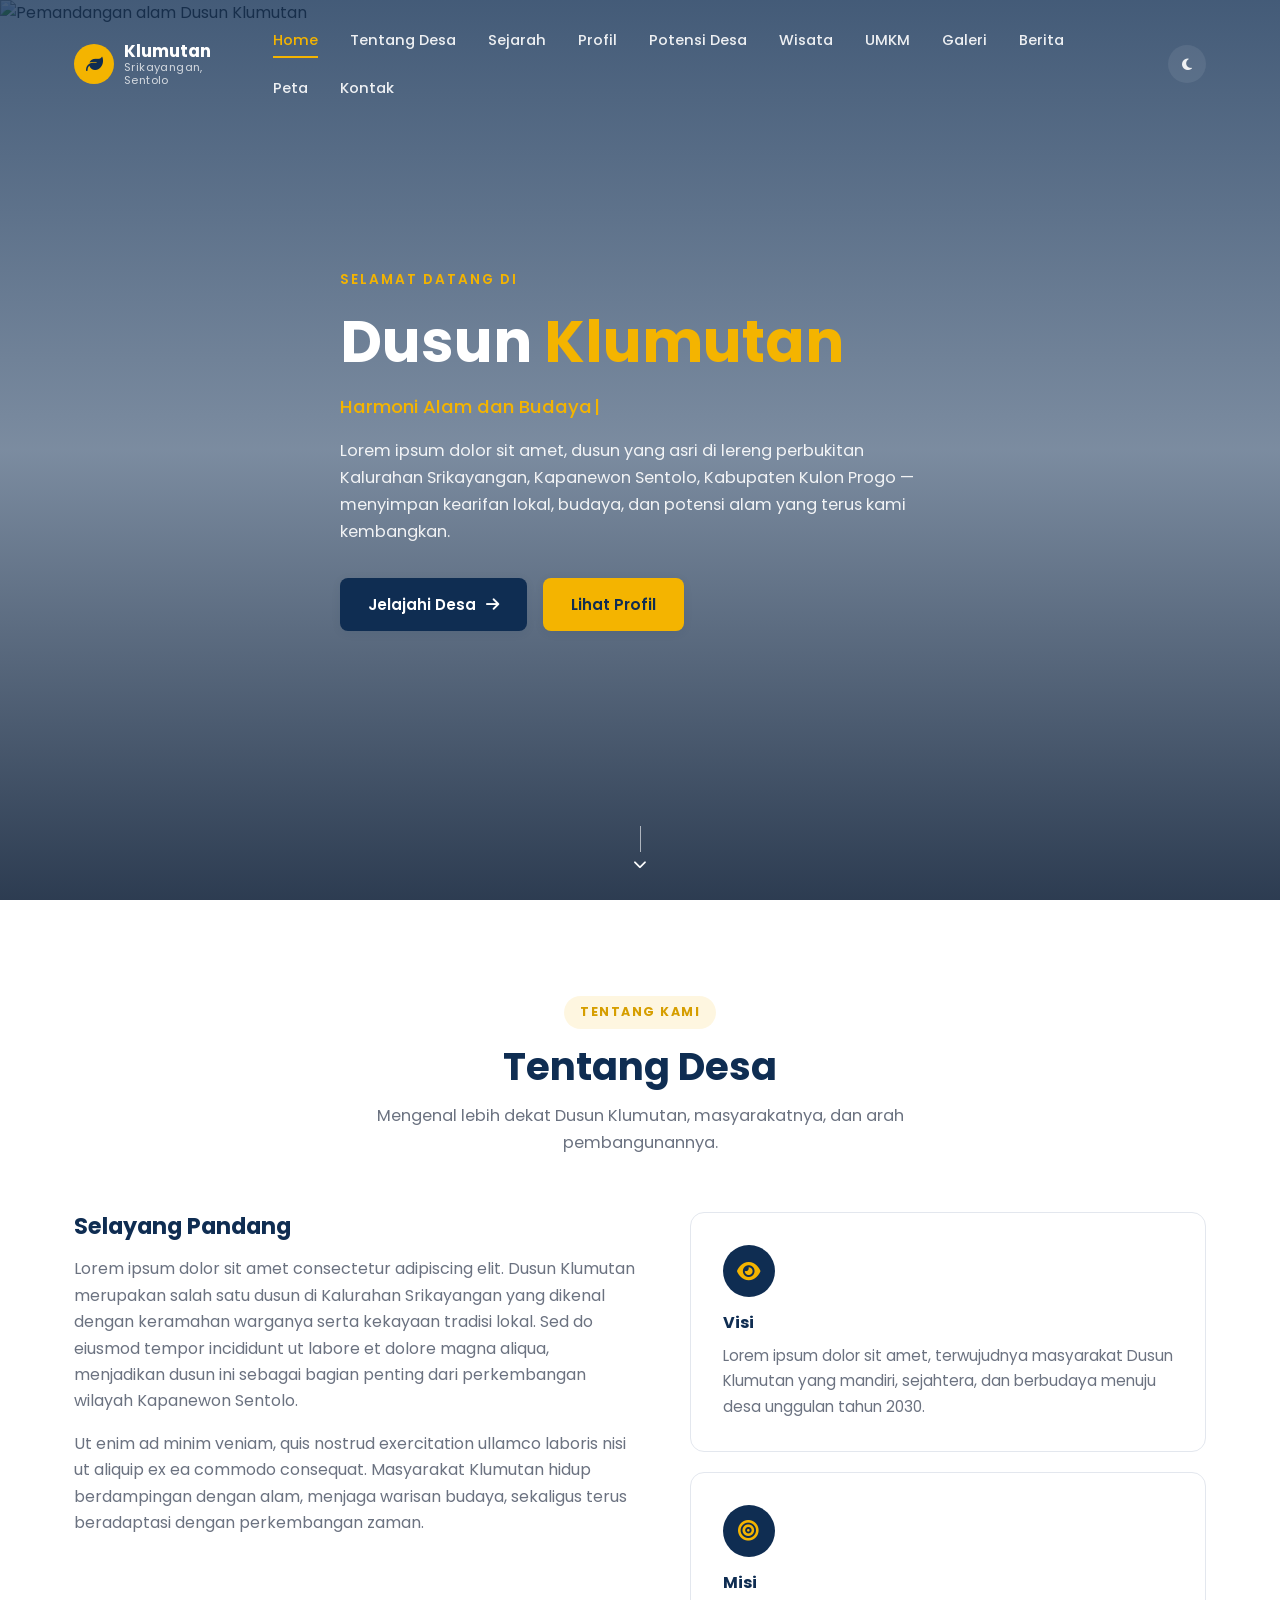
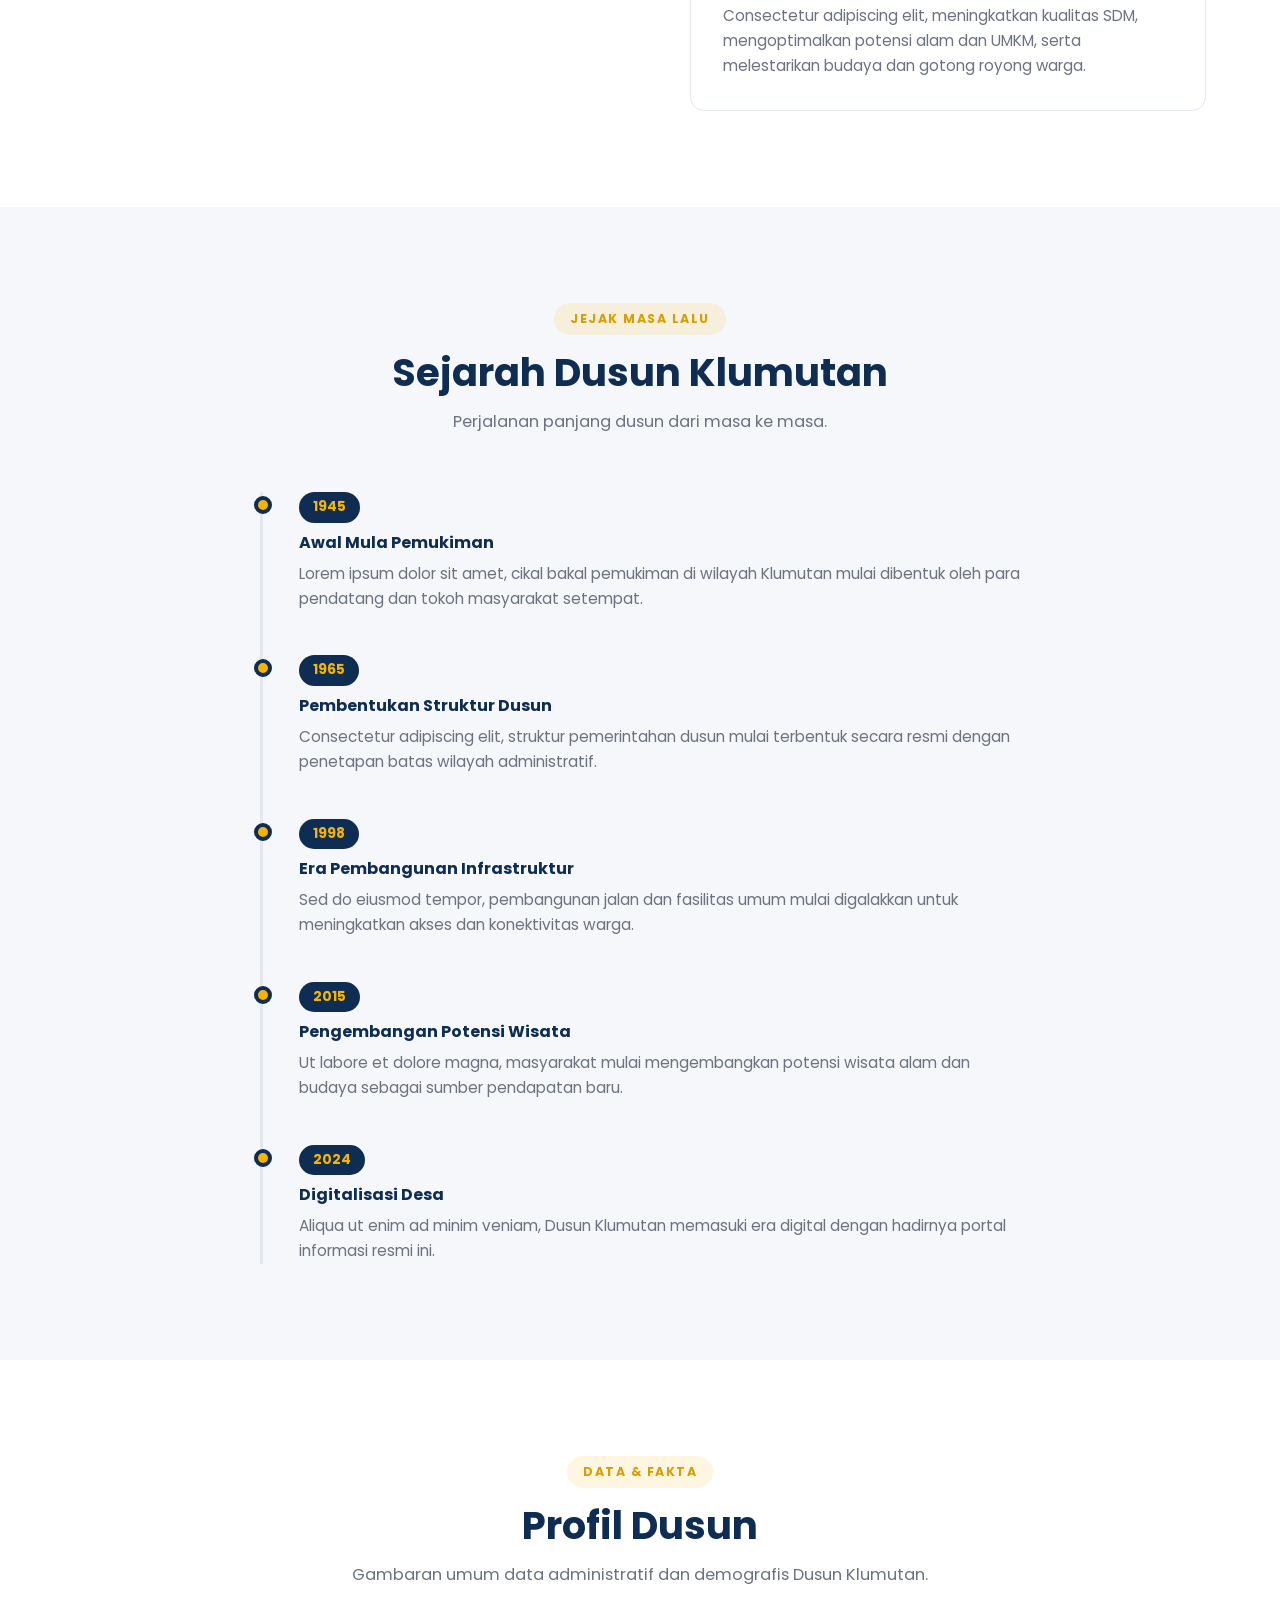
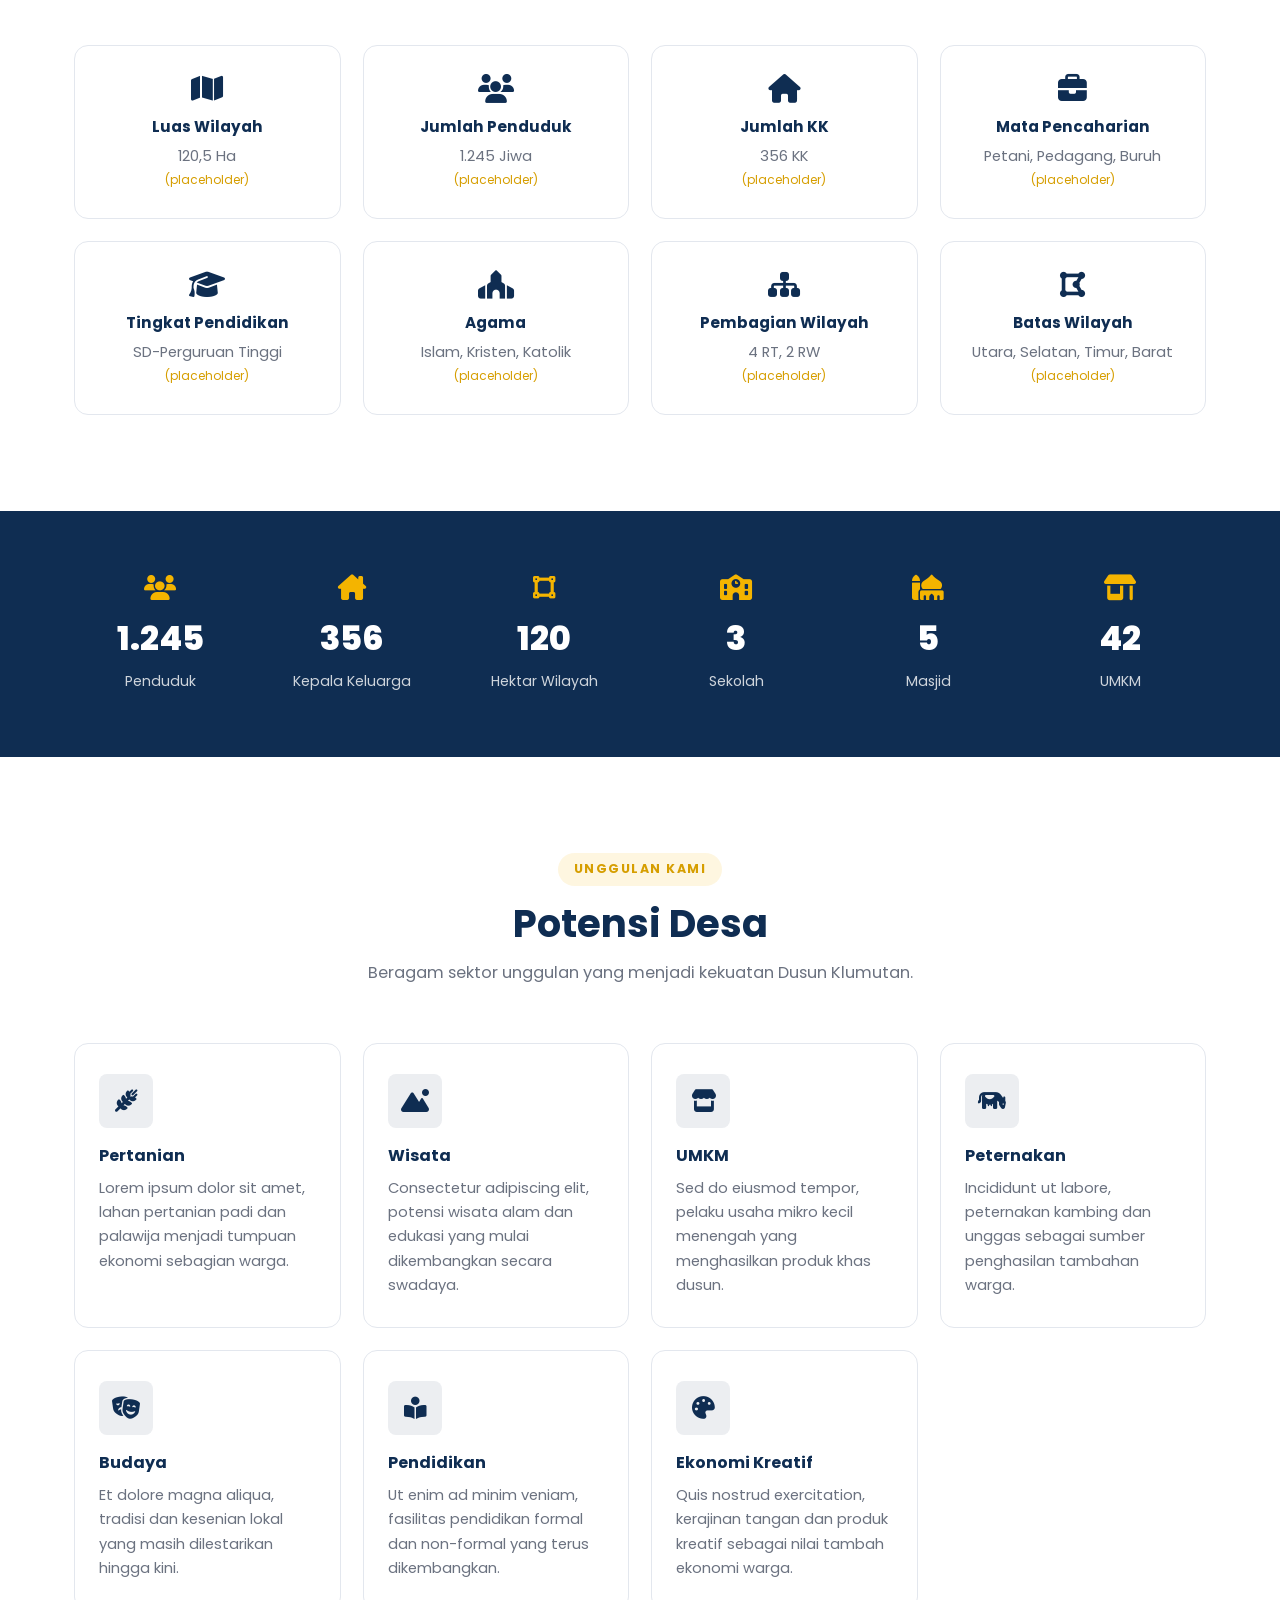
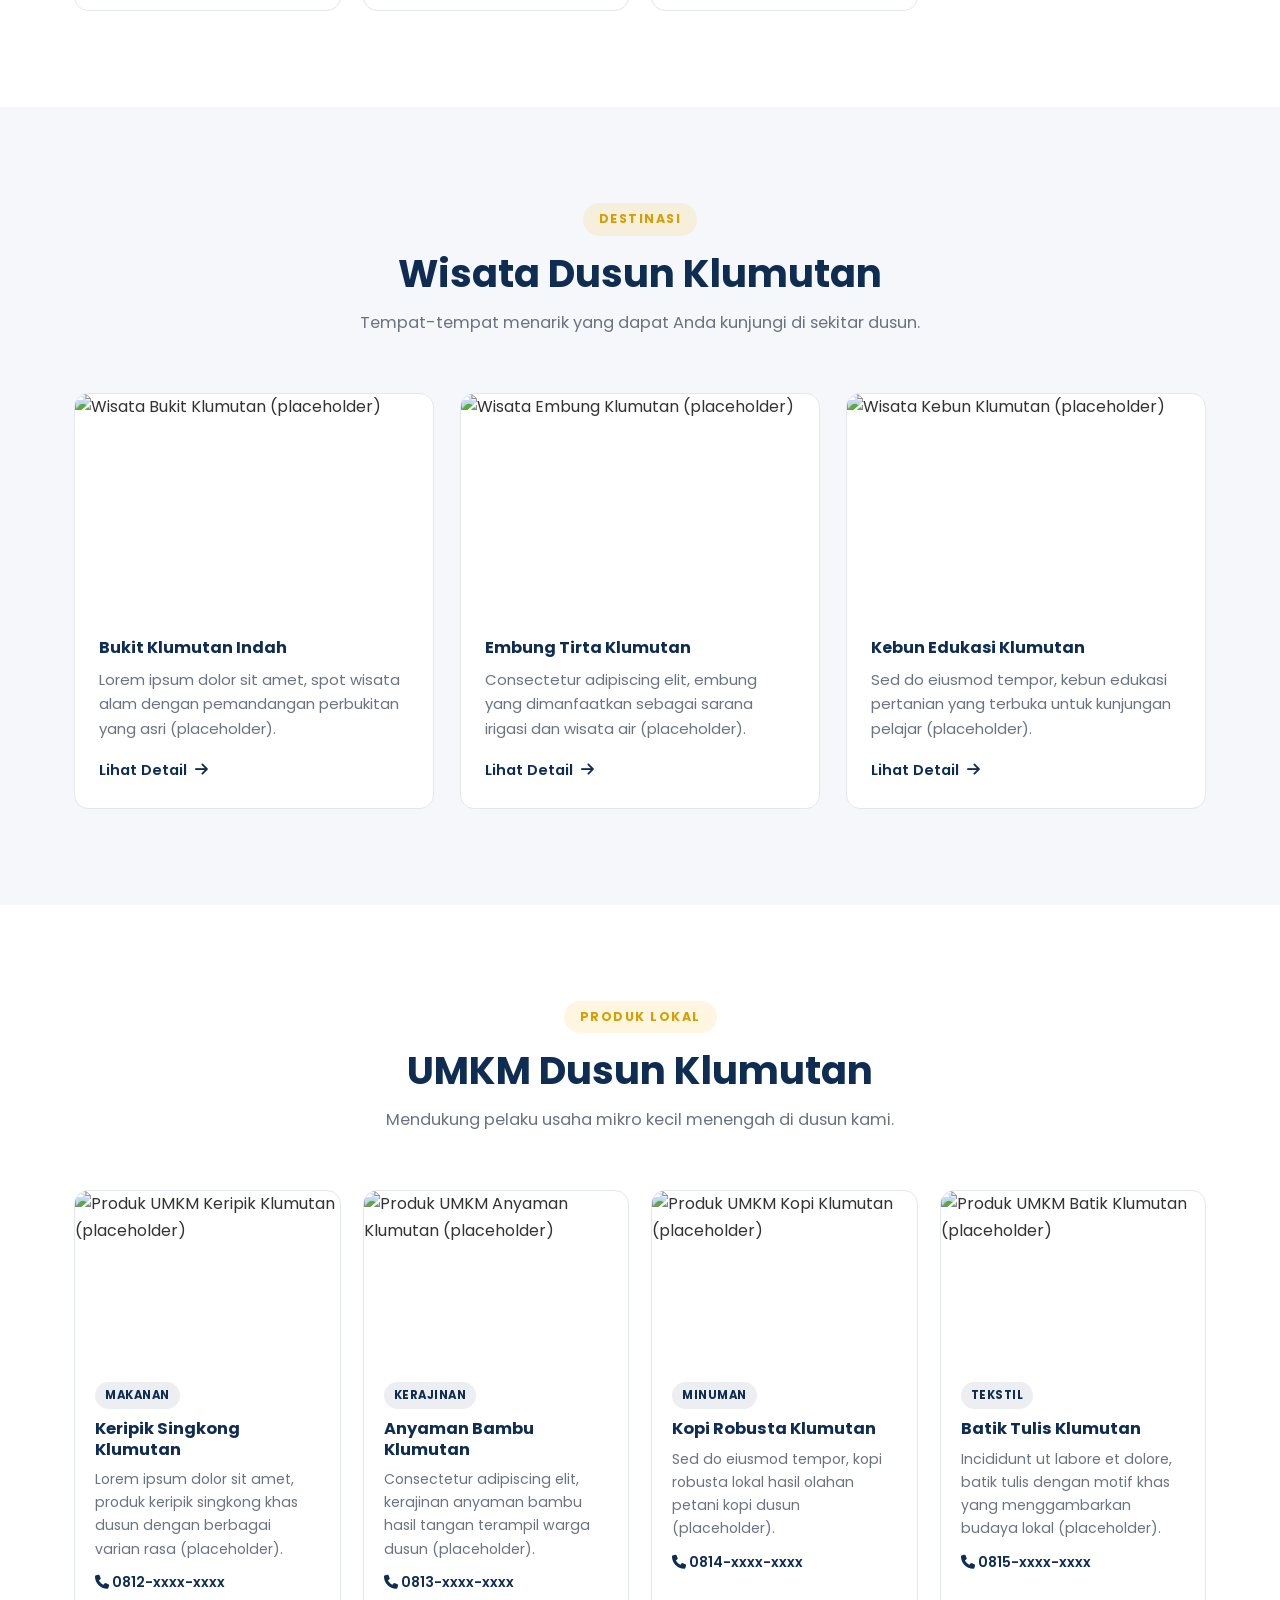
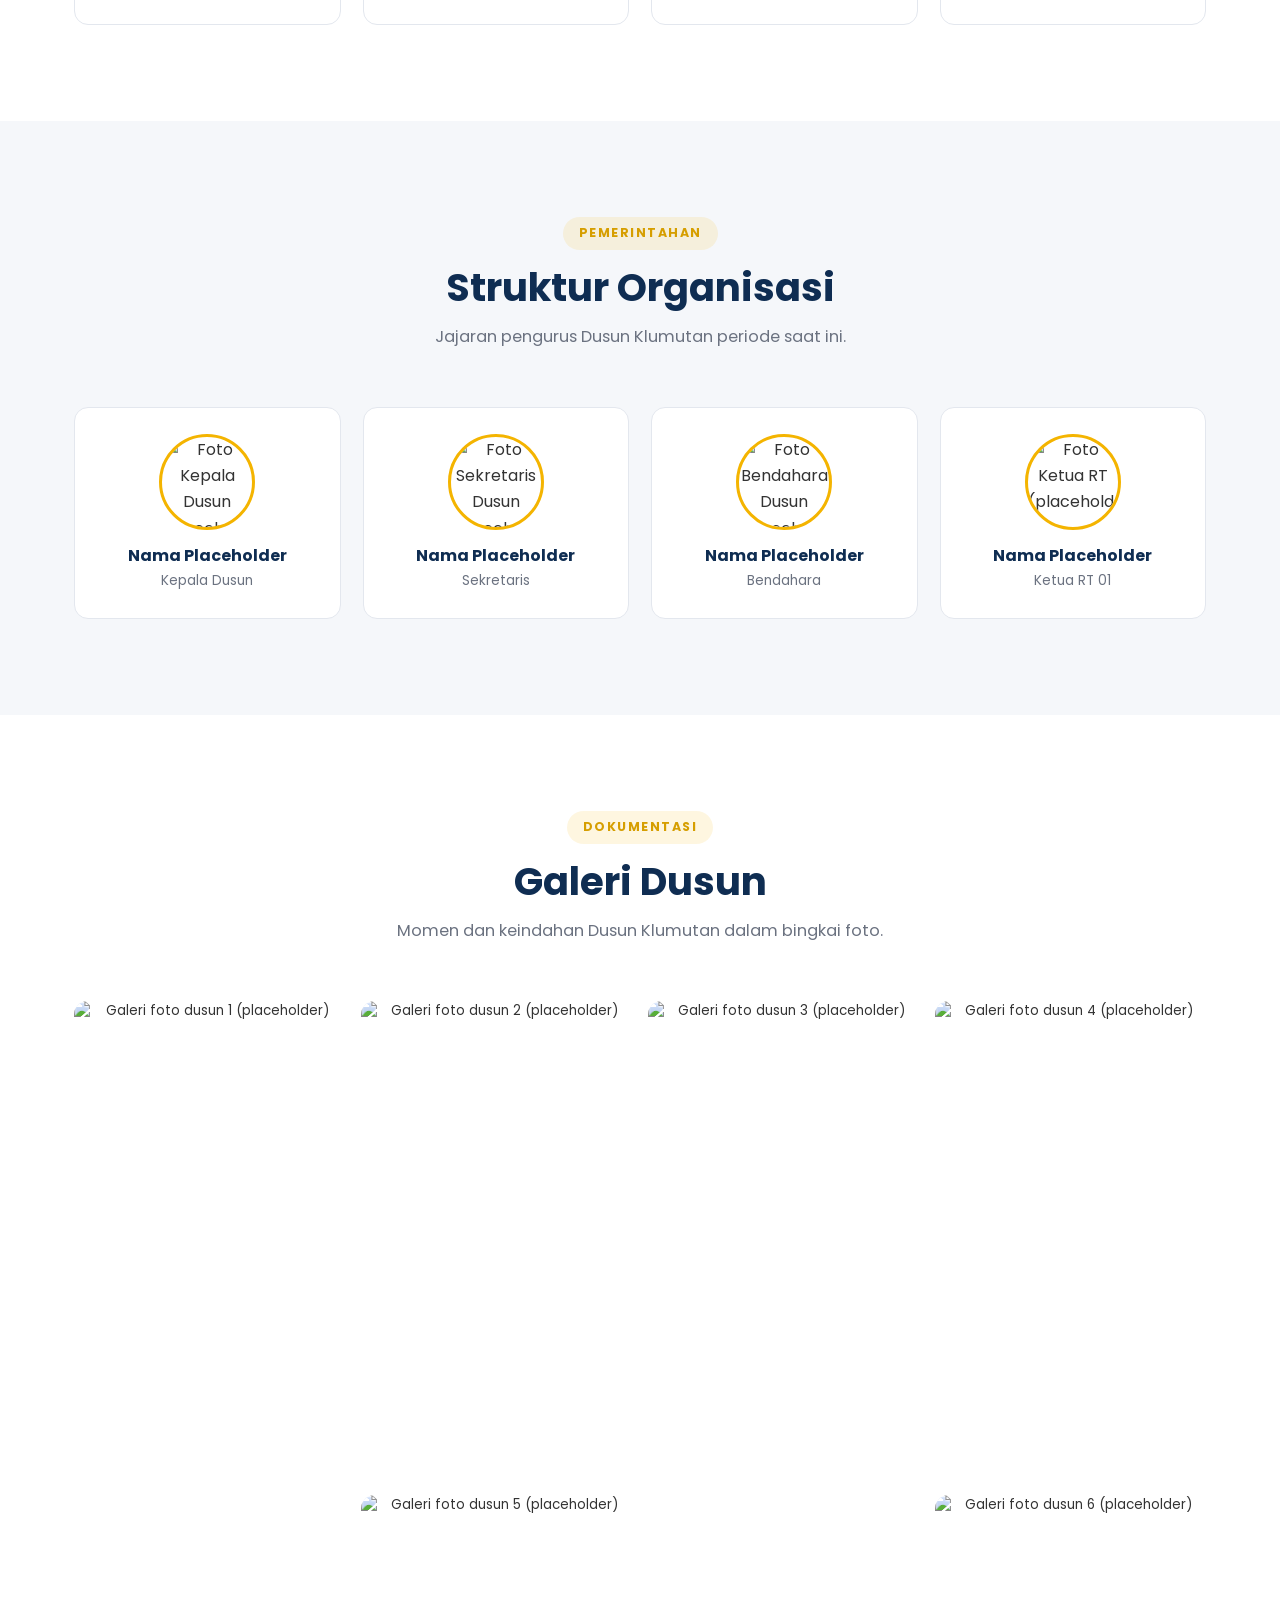
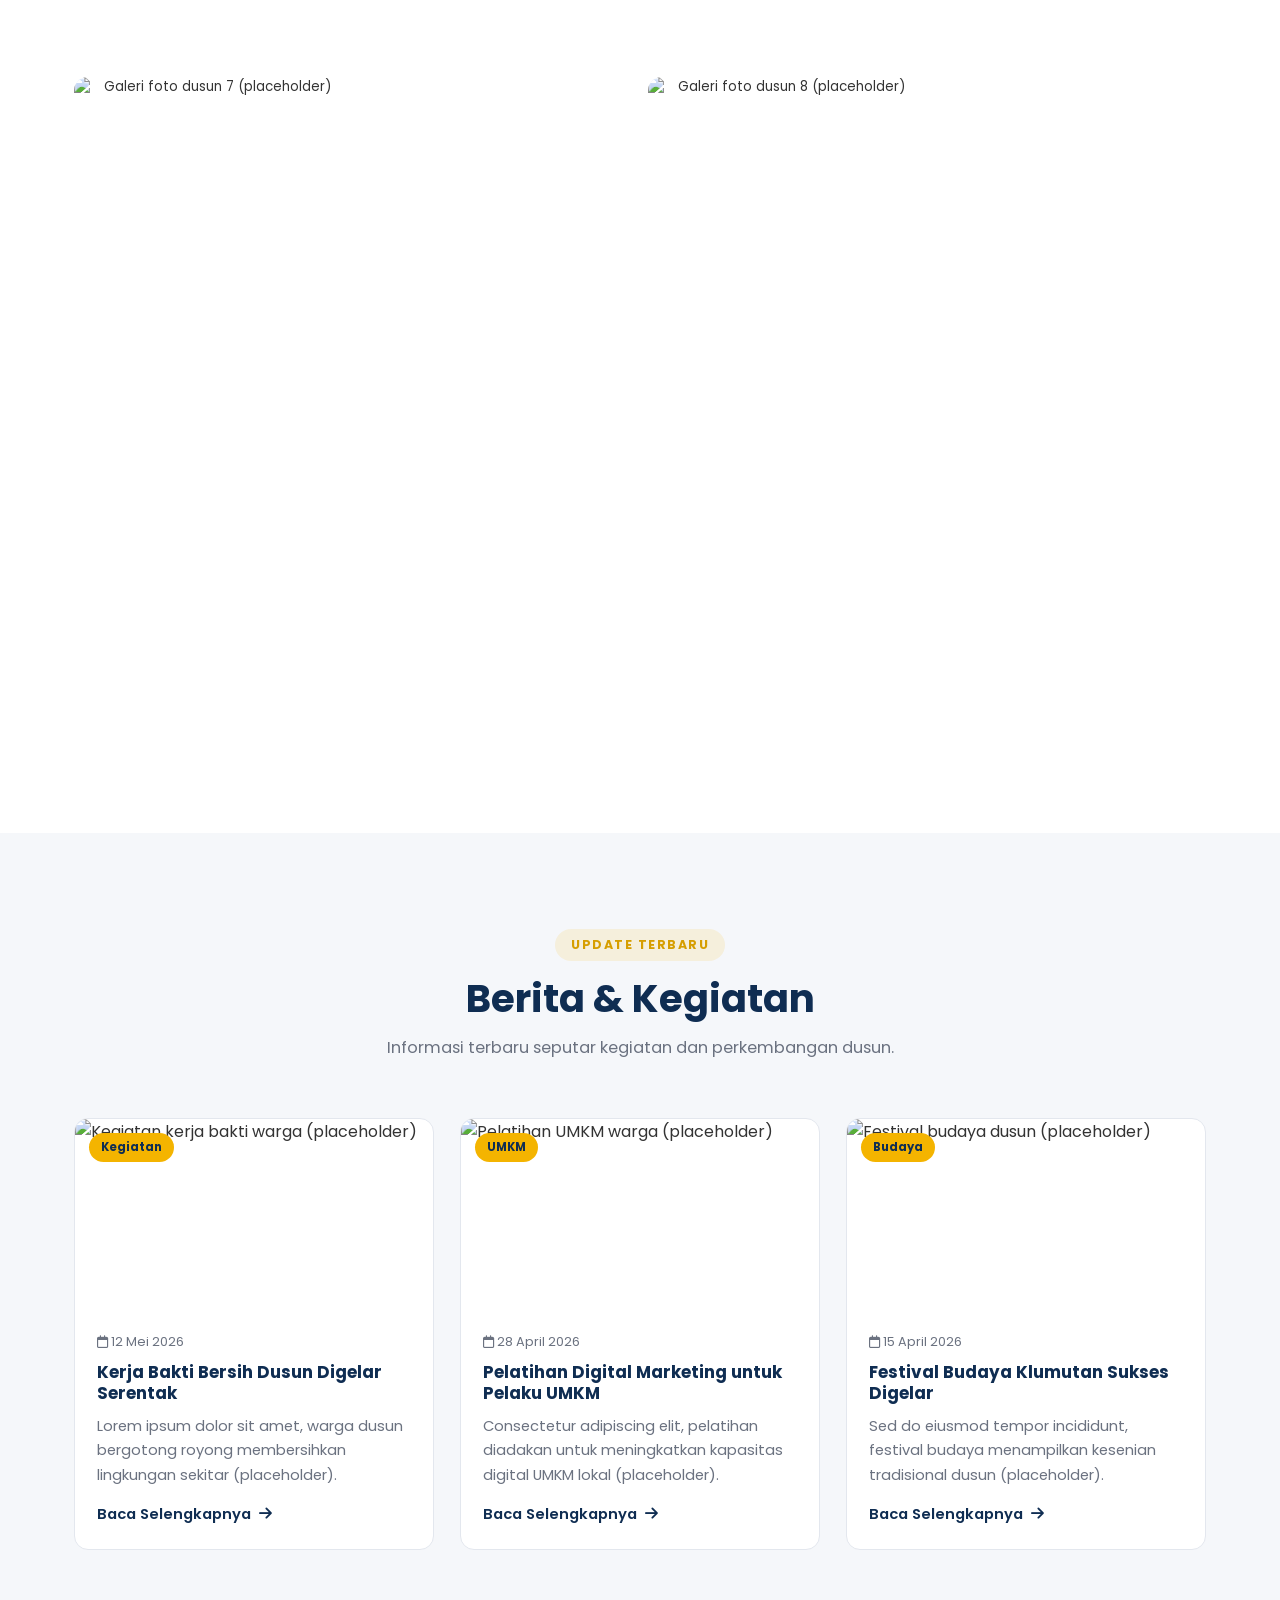
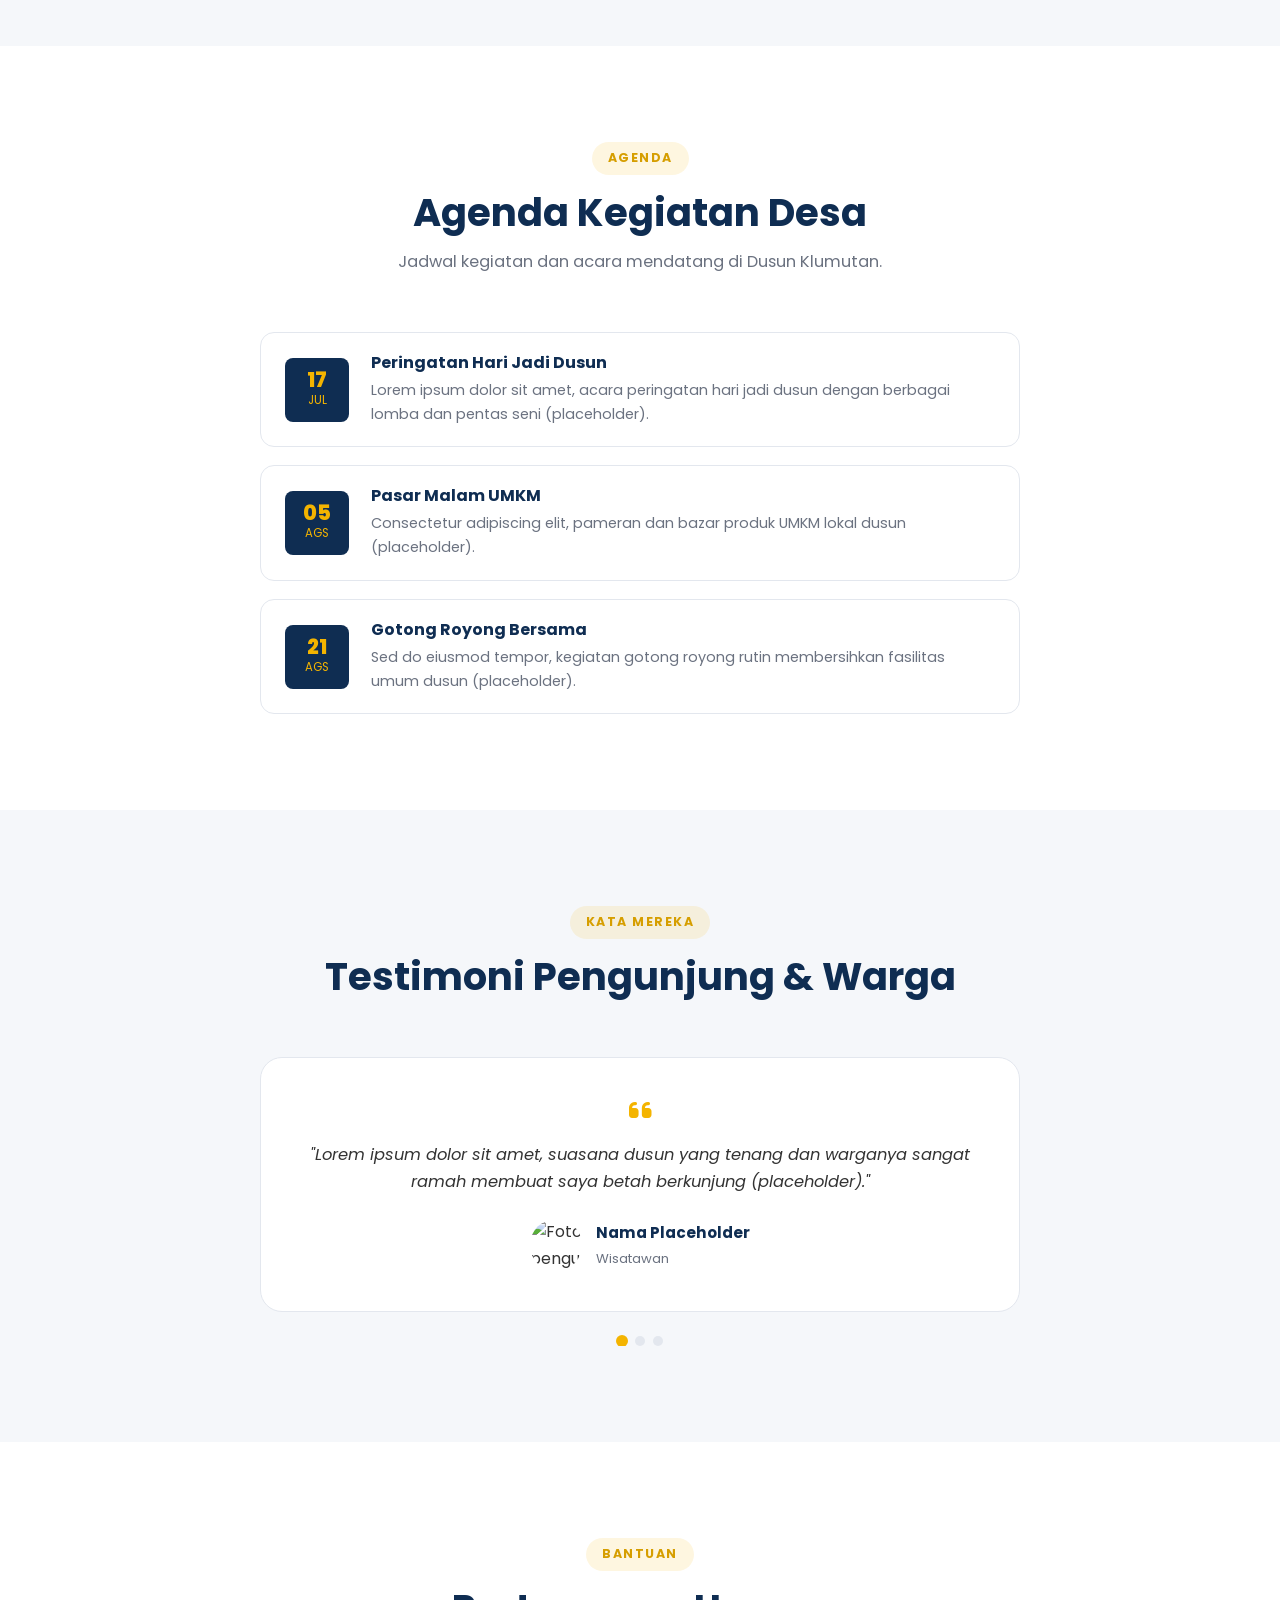
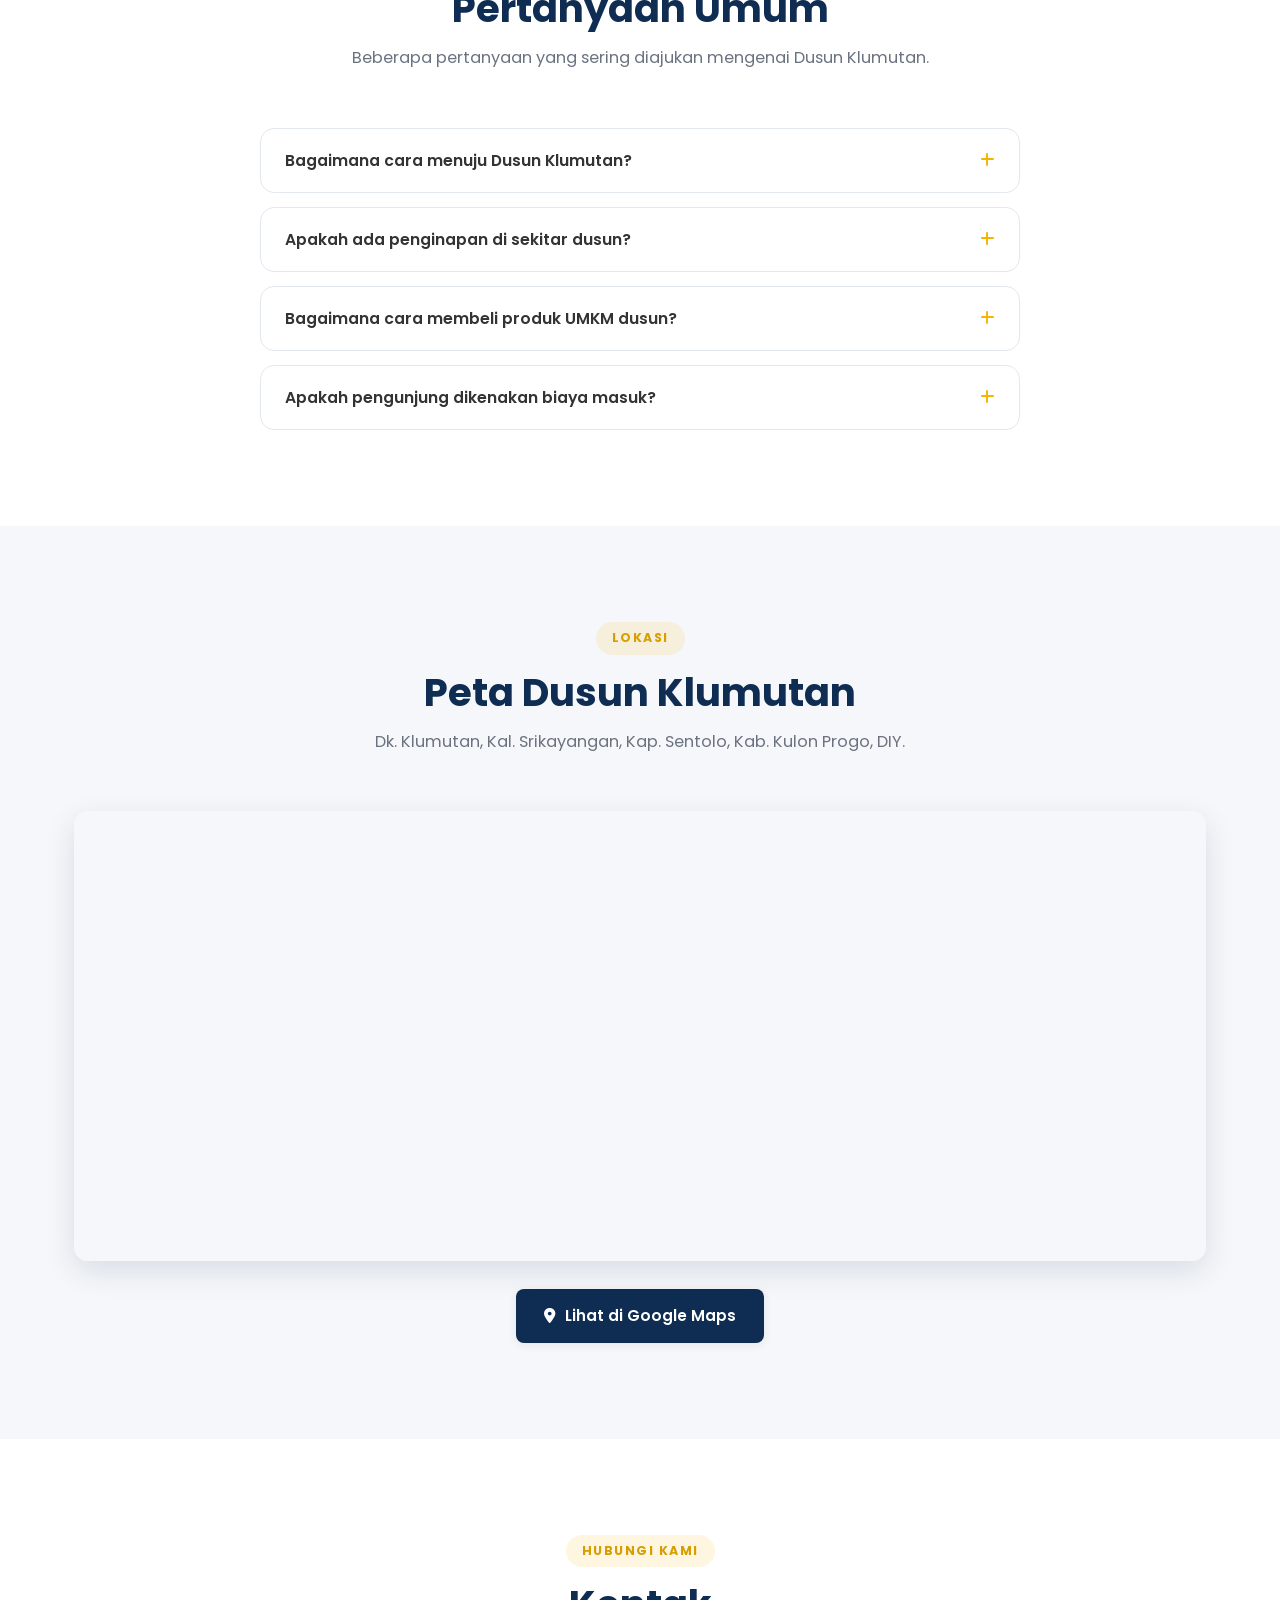
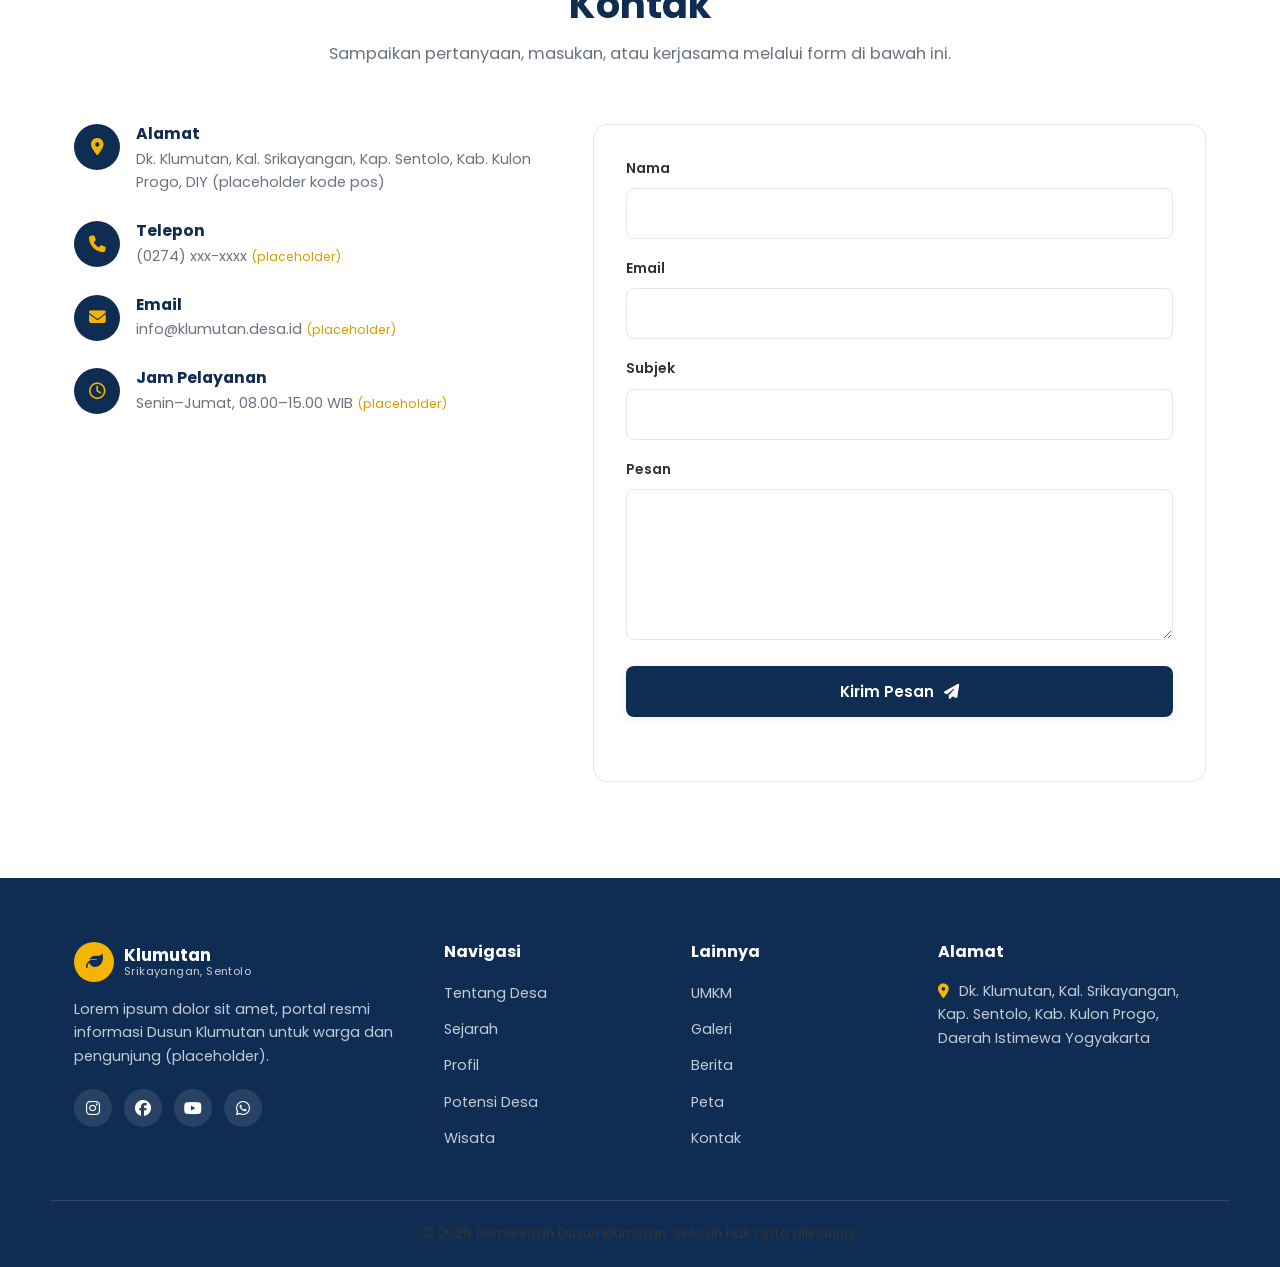
==== index.html @ 0d17caa0 "first commit" ====
<!DOCTYPE html>
<html lang="id">
<head>
<meta charset="UTF-8">
<meta name="viewport" content="width=device-width, initial-scale=1.0">

<!-- ===== SEO META TAGS ===== -->
<title>Dusun Klumutan | Desa Srikayangan, Sentolo, Kulon Progo - DIY</title>
<meta name="description" content="Portal resmi informasi Dusun Klumutan, Kalurahan Srikayangan, Kapanewon Sentolo, Kabupaten Kulon Progo, Daerah Istimewa Yogyakarta. Jelajahi sejarah, potensi, wisata, dan UMKM desa kami.">
<meta name="keywords" content="Klumutan, Srikayangan, Sentolo, Kulon Progo, Yogyakarta, desa wisata, KKN, profil desa">
<meta name="author" content="Pemerintah Dusun Klumutan">
<link rel="canonical" href="https://example-klumutan.id/">

<!-- ===== OPEN GRAPH ===== -->
<meta property="og:type" content="website">
<meta property="og:title" content="Dusun Klumutan | Srikayangan, Sentolo, Kulon Progo">
<meta property="og:description" content="Portal resmi informasi Dusun Klumutan - sejarah, potensi, wisata, dan UMKM desa.">
<meta property="og:image" content="https://example-klumutan.id/assets/og-image.jpg">
<meta property="og:url" content="https://example-klumutan.id/">
<meta property="og:locale" content="id_ID">

<!-- ===== TWITTER CARD ===== -->
<meta name="twitter:card" content="summary_large_image">
<meta name="twitter:title" content="Dusun Klumutan | Srikayangan, Sentolo, Kulon Progo">
<meta name="twitter:description" content="Portal resmi informasi Dusun Klumutan - sejarah, potensi, wisata, dan UMKM desa.">
<meta name="twitter:image" content="https://example-klumutan.id/assets/og-image.jpg">

<!-- ===== FAVICON (placeholder) ===== -->
<link rel="icon" type="image/png" href="assets/favicon.png">

<!-- ===== FONTS & ICONS ===== -->
<link rel="preconnect" href="https://fonts.googleapis.com">
<link rel="preconnect" href="https://fonts.gstatic.com" crossorigin>
<link href="https://fonts.googleapis.com/css2?family=Poppins:ital,wght@0,300;0,400;0,500;0,600;0,700;0,800;1,400&display=swap" rel="stylesheet">
<link rel="stylesheet" href="https://cdnjs.cloudflare.com/ajax/libs/font-awesome/6.5.1/css/all.min.css">

<!-- ===== STYLES ===== -->
<link rel="stylesheet" href="css/style.css">

<!-- ===== JSON-LD STRUCTURED DATA ===== -->
<script type="application/ld+json">
{
  "@context": "https://schema.org",
  "@type": "GovernmentOrganization",
  "name": "Dusun Klumutan",
  "address": {
    "@type": "PostalAddress",
    "streetAddress": "Dusun Klumutan",
    "addressLocality": "Srikayangan, Sentolo",
    "addressRegion": "Kulon Progo, Daerah Istimewa Yogyakarta",
    "addressCountry": "ID"
  },
  "url": "https://example-klumutan.id/",
  "logo": "https://example-klumutan.id/assets/logo.png"
}
</script>
</head>
<body>

<!-- ===================== LOADING SCREEN ===================== -->
<div id="loading-screen" aria-hidden="true">
  <div class="loader-content">
    <div class="loader-emblem">
      <i class="fa-solid fa-leaf"></i>
    </div>
    <p class="loader-text">Dusun Klumutan</p>
    <div class="loader-bar"><span></span></div>
  </div>
</div>

<!-- ===================== SCROLL PROGRESS BAR ===================== -->
<div id="scroll-progress" role="presentation"></div>

<!-- ===================== SKIP LINK ===================== -->
<a href="#main-content" class="skip-link">Lewati ke konten utama</a>

<!-- ===================== NAVBAR ===================== -->
<header class="navbar" id="navbar">
  <div class="container navbar-inner">
    <a href="#home" class="navbar-brand" aria-label="Beranda Dusun Klumutan">
      <span class="brand-icon"><i class="fa-solid fa-leaf"></i></span>
      <span class="brand-text">
        <strong>Klumutan</strong>
        <small>Srikayangan, Sentolo</small>
      </span>
    </a>

    <nav class="navbar-nav" id="navbar-nav" aria-label="Navigasi utama">
      <ul>
        <li><a href="#home" class="nav-link active-link" data-section="home">Home</a></li>
        <li><a href="#tentang" class="nav-link" data-section="tentang">Tentang Desa</a></li>
        <li><a href="#sejarah" class="nav-link" data-section="sejarah">Sejarah</a></li>
        <li><a href="#profil" class="nav-link" data-section="profil">Profil</a></li>
        <li><a href="#potensi" class="nav-link" data-section="potensi">Potensi Desa</a></li>
        <li><a href="#wisata" class="nav-link" data-section="wisata">Wisata</a></li>
        <li><a href="#umkm" class="nav-link" data-section="umkm">UMKM</a></li>
        <li><a href="#galeri" class="nav-link" data-section="galeri">Galeri</a></li>
        <li><a href="#berita" class="nav-link" data-section="berita">Berita</a></li>
        <li><a href="#peta" class="nav-link" data-section="peta">Peta</a></li>
        <li><a href="#kontak" class="nav-link" data-section="kontak">Kontak</a></li>
      </ul>
    </nav>

    <div class="navbar-actions">
      <button id="dark-mode-toggle" class="icon-btn" aria-label="Ganti mode gelap/terang" title="Mode gelap">
        <i class="fa-solid fa-moon"></i>
      </button>
      <button id="hamburger-btn" class="hamburger" aria-label="Buka menu navigasi" aria-expanded="false" aria-controls="navbar-nav">
        <span></span><span></span><span></span>
      </button>
    </div>
  </div>
</header>

<main id="main-content">

  <!-- ===================== HERO SECTION ===================== -->
  <section id="home" class="hero" aria-label="Hero">
    <div class="hero-bg">
      <img src="https://picsum.photos/id/1015/1920/1080" alt="Pemandangan alam Dusun Klumutan" loading="eager">
      <div class="hero-overlay"></div>
    </div>

    <div class="hero-content container">
      <p class="hero-eyebrow reveal-up">Selamat Datang di</p>
      <h1 class="hero-title reveal-up">
        Dusun <span class="text-accent">Klumutan</span>
      </h1>
      <p class="hero-slogan reveal-up" id="typing-text" aria-live="polite"></p>
      <p class="hero-desc reveal-up">
        Lorem ipsum dolor sit amet, dusun yang asri di lereng perbukitan Kalurahan Srikayangan,
        Kapanewon Sentolo, Kabupaten Kulon Progo &mdash; menyimpan kearifan lokal, budaya, dan potensi alam yang terus kami kembangkan.
      </p>
      <div class="hero-buttons reveal-up">
        <a href="#wisata" class="btn btn-primary">Jelajahi Desa <i class="fa-solid fa-arrow-right"></i></a>
        <a href="#profil" class="btn btn-secondary">Lihat Profil</a>
      </div>
    </div>

    <a href="#tentang" class="scroll-indicator" aria-label="Gulir ke bawah">
      <span></span>
      <i class="fa-solid fa-chevron-down"></i>
    </a>
  </section>

  <!-- ===================== ABOUT SECTION ===================== -->
  <section id="tentang" class="section" aria-label="Tentang Desa">
    <div class="container">
      <div class="section-header reveal-up">
        <span class="section-tag">Tentang Kami</span>
        <h2 class="section-title">Tentang Desa</h2>
        <p class="section-subtitle">Mengenal lebih dekat Dusun Klumutan, masyarakatnya, dan arah pembangunannya.</p>
      </div>

      <div class="about-grid">
        <div class="about-text reveal-up">
          <h3>Selayang Pandang</h3>
          <p>
            Lorem ipsum dolor sit amet consectetur adipiscing elit. Dusun Klumutan merupakan salah satu dusun
            di Kalurahan Srikayangan yang dikenal dengan keramahan warganya serta kekayaan tradisi lokal.
            Sed do eiusmod tempor incididunt ut labore et dolore magna aliqua, menjadikan dusun ini sebagai
            bagian penting dari perkembangan wilayah Kapanewon Sentolo.
          </p>
          <p>
            Ut enim ad minim veniam, quis nostrud exercitation ullamco laboris nisi ut aliquip ex ea
            commodo consequat. Masyarakat Klumutan hidup berdampingan dengan alam, menjaga warisan budaya,
            sekaligus terus beradaptasi dengan perkembangan zaman.
          </p>
        </div>

        <div class="about-cards">
          <div class="card about-card reveal-up">
            <div class="card-icon"><i class="fa-solid fa-eye"></i></div>
            <h4>Visi</h4>
            <p>Lorem ipsum dolor sit amet, terwujudnya masyarakat Dusun Klumutan yang mandiri, sejahtera, dan berbudaya menuju desa unggulan tahun 2030.</p>
          </div>
          <div class="card about-card reveal-up">
            <div class="card-icon"><i class="fa-solid fa-bullseye"></i></div>
            <h4>Misi</h4>
            <p>Consectetur adipiscing elit, meningkatkan kualitas SDM, mengoptimalkan potensi alam dan UMKM, serta melestarikan budaya dan gotong royong warga.</p>
          </div>
        </div>
      </div>
    </div>
  </section>

  <!-- ===================== HISTORY SECTION ===================== -->
  <section id="sejarah" class="section section-alt" aria-label="Sejarah Desa">
    <div class="container">
      <div class="section-header reveal-up">
        <span class="section-tag">Jejak Masa Lalu</span>
        <h2 class="section-title">Sejarah Dusun Klumutan</h2>
        <p class="section-subtitle">Perjalanan panjang dusun dari masa ke masa.</p>
      </div>

      <div class="timeline">
        <div class="timeline-item reveal-up">
          <div class="timeline-dot"></div>
          <div class="timeline-content">
            <span class="timeline-year">1945</span>
            <h4>Awal Mula Pemukiman</h4>
            <p>Lorem ipsum dolor sit amet, cikal bakal pemukiman di wilayah Klumutan mulai dibentuk oleh para pendatang dan tokoh masyarakat setempat.</p>
          </div>
        </div>
        <div class="timeline-item reveal-up">
          <div class="timeline-dot"></div>
          <div class="timeline-content">
            <span class="timeline-year">1965</span>
            <h4>Pembentukan Struktur Dusun</h4>
            <p>Consectetur adipiscing elit, struktur pemerintahan dusun mulai terbentuk secara resmi dengan penetapan batas wilayah administratif.</p>
          </div>
        </div>
        <div class="timeline-item reveal-up">
          <div class="timeline-dot"></div>
          <div class="timeline-content">
            <span class="timeline-year">1998</span>
            <h4>Era Pembangunan Infrastruktur</h4>
            <p>Sed do eiusmod tempor, pembangunan jalan dan fasilitas umum mulai digalakkan untuk meningkatkan akses dan konektivitas warga.</p>
          </div>
        </div>
        <div class="timeline-item reveal-up">
          <div class="timeline-dot"></div>
          <div class="timeline-content">
            <span class="timeline-year">2015</span>
            <h4>Pengembangan Potensi Wisata</h4>
            <p>Ut labore et dolore magna, masyarakat mulai mengembangkan potensi wisata alam dan budaya sebagai sumber pendapatan baru.</p>
          </div>
        </div>
        <div class="timeline-item reveal-up">
          <div class="timeline-dot"></div>
          <div class="timeline-content">
            <span class="timeline-year">2024</span>
            <h4>Digitalisasi Desa</h4>
            <p>Aliqua ut enim ad minim veniam, Dusun Klumutan memasuki era digital dengan hadirnya portal informasi resmi ini.</p>
          </div>
        </div>
      </div>
    </div>
  </section>

  <!-- ===================== PROFILE SECTION ===================== -->
  <section id="profil" class="section" aria-label="Profil Desa">
    <div class="container">
      <div class="section-header reveal-up">
        <span class="section-tag">Data &amp; Fakta</span>
        <h2 class="section-title">Profil Dusun</h2>
        <p class="section-subtitle">Gambaran umum data administratif dan demografis Dusun Klumutan.</p>
      </div>

      <div class="profile-grid">
        <div class="profile-card reveal-up">
          <i class="fa-solid fa-map"></i>
          <h4>Luas Wilayah</h4>
          <p>120,5 Ha <span>(placeholder)</span></p>
        </div>
        <div class="profile-card reveal-up">
          <i class="fa-solid fa-users"></i>
          <h4>Jumlah Penduduk</h4>
          <p>1.245 Jiwa <span>(placeholder)</span></p>
        </div>
        <div class="profile-card reveal-up">
          <i class="fa-solid fa-house"></i>
          <h4>Jumlah KK</h4>
          <p>356 KK <span>(placeholder)</span></p>
        </div>
        <div class="profile-card reveal-up">
          <i class="fa-solid fa-briefcase"></i>
          <h4>Mata Pencaharian</h4>
          <p>Petani, Pedagang, Buruh <span>(placeholder)</span></p>
        </div>
        <div class="profile-card reveal-up">
          <i class="fa-solid fa-graduation-cap"></i>
          <h4>Tingkat Pendidikan</h4>
          <p>SD-Perguruan Tinggi <span>(placeholder)</span></p>
        </div>
        <div class="profile-card reveal-up">
          <i class="fa-solid fa-place-of-worship"></i>
          <h4>Agama</h4>
          <p>Islam, Kristen, Katolik <span>(placeholder)</span></p>
        </div>
        <div class="profile-card reveal-up">
          <i class="fa-solid fa-sitemap"></i>
          <h4>Pembagian Wilayah</h4>
          <p>4 RT, 2 RW <span>(placeholder)</span></p>
        </div>
        <div class="profile-card reveal-up">
          <i class="fa-solid fa-draw-polygon"></i>
          <h4>Batas Wilayah</h4>
          <p>Utara, Selatan, Timur, Barat <span>(placeholder)</span></p>
        </div>
      </div>
    </div>
  </section>

  <!-- ===================== STATISTICS SECTION ===================== -->
  <section class="stats-section" aria-label="Statistik Desa">
    <div class="container">
      <div class="stats-grid">
        <div class="stat-item reveal-up">
          <i class="fa-solid fa-users"></i>
          <span class="stat-number" data-target="1245">0</span>
          <p>Penduduk</p>
        </div>
        <div class="stat-item reveal-up">
          <i class="fa-solid fa-house-chimney"></i>
          <span class="stat-number" data-target="356">0</span>
          <p>Kepala Keluarga</p>
        </div>
        <div class="stat-item reveal-up">
          <i class="fa-solid fa-vector-square"></i>
          <span class="stat-number" data-target="120">0</span>
          <p>Hektar Wilayah</p>
        </div>
        <div class="stat-item reveal-up">
          <i class="fa-solid fa-school"></i>
          <span class="stat-number" data-target="3">0</span>
          <p>Sekolah</p>
        </div>
        <div class="stat-item reveal-up">
          <i class="fa-solid fa-mosque"></i>
          <span class="stat-number" data-target="5">0</span>
          <p>Masjid</p>
        </div>
        <div class="stat-item reveal-up">
          <i class="fa-solid fa-shop"></i>
          <span class="stat-number" data-target="42">0</span>
          <p>UMKM</p>
        </div>
      </div>
    </div>
  </section>

  <!-- ===================== POTENTIAL SECTION ===================== -->
  <section id="potensi" class="section" aria-label="Potensi Desa">
    <div class="container">
      <div class="section-header reveal-up">
        <span class="section-tag">Unggulan Kami</span>
        <h2 class="section-title">Potensi Desa</h2>
        <p class="section-subtitle">Beragam sektor unggulan yang menjadi kekuatan Dusun Klumutan.</p>
      </div>

      <div class="potential-grid">
        <div class="potential-card reveal-up">
          <div class="potential-icon"><i class="fa-solid fa-wheat-awn"></i></div>
          <h4>Pertanian</h4>
          <p>Lorem ipsum dolor sit amet, lahan pertanian padi dan palawija menjadi tumpuan ekonomi sebagian warga.</p>
        </div>
        <div class="potential-card reveal-up">
          <div class="potential-icon"><i class="fa-solid fa-mountain-sun"></i></div>
          <h4>Wisata</h4>
          <p>Consectetur adipiscing elit, potensi wisata alam dan edukasi yang mulai dikembangkan secara swadaya.</p>
        </div>
        <div class="potential-card reveal-up">
          <div class="potential-icon"><i class="fa-solid fa-store"></i></div>
          <h4>UMKM</h4>
          <p>Sed do eiusmod tempor, pelaku usaha mikro kecil menengah yang menghasilkan produk khas dusun.</p>
        </div>
        <div class="potential-card reveal-up">
          <div class="potential-icon"><i class="fa-solid fa-cow"></i></div>
          <h4>Peternakan</h4>
          <p>Incididunt ut labore, peternakan kambing dan unggas sebagai sumber penghasilan tambahan warga.</p>
        </div>
        <div class="potential-card reveal-up">
          <div class="potential-icon"><i class="fa-solid fa-masks-theater"></i></div>
          <h4>Budaya</h4>
          <p>Et dolore magna aliqua, tradisi dan kesenian lokal yang masih dilestarikan hingga kini.</p>
        </div>
        <div class="potential-card reveal-up">
          <div class="potential-icon"><i class="fa-solid fa-book-open-reader"></i></div>
          <h4>Pendidikan</h4>
          <p>Ut enim ad minim veniam, fasilitas pendidikan formal dan non-formal yang terus dikembangkan.</p>
        </div>
        <div class="potential-card reveal-up">
          <div class="potential-icon"><i class="fa-solid fa-palette"></i></div>
          <h4>Ekonomi Kreatif</h4>
          <p>Quis nostrud exercitation, kerajinan tangan dan produk kreatif sebagai nilai tambah ekonomi warga.</p>
        </div>
      </div>
    </div>
  </section>

  <!-- ===================== TOURISM SECTION ===================== -->
  <section id="wisata" class="section section-alt" aria-label="Wisata Desa">
    <div class="container">
      <div class="section-header reveal-up">
        <span class="section-tag">Destinasi</span>
        <h2 class="section-title">Wisata Dusun Klumutan</h2>
        <p class="section-subtitle">Tempat-tempat menarik yang dapat Anda kunjungi di sekitar dusun.</p>
      </div>

      <div class="tourism-grid">
        <div class="tourism-card reveal-up">
          <div class="tourism-img">
            <img src="https://picsum.photos/id/1018/600/400" alt="Wisata Bukit Klumutan (placeholder)" loading="lazy">
          </div>
          <div class="tourism-body">
            <h4>Bukit Klumutan Indah</h4>
            <p>Lorem ipsum dolor sit amet, spot wisata alam dengan pemandangan perbukitan yang asri (placeholder).</p>
            <a href="#" class="btn-detail">Lihat Detail <i class="fa-solid fa-arrow-right"></i></a>
          </div>
        </div>
        <div class="tourism-card reveal-up">
          <div class="tourism-img">
            <img src="https://picsum.photos/id/1043/600/400" alt="Wisata Embung Klumutan (placeholder)" loading="lazy">
          </div>
          <div class="tourism-body">
            <h4>Embung Tirta Klumutan</h4>
            <p>Consectetur adipiscing elit, embung yang dimanfaatkan sebagai sarana irigasi dan wisata air (placeholder).</p>
            <a href="#" class="btn-detail">Lihat Detail <i class="fa-solid fa-arrow-right"></i></a>
          </div>
        </div>
        <div class="tourism-card reveal-up">
          <div class="tourism-img">
            <img src="https://picsum.photos/id/1039/600/400" alt="Wisata Kebun Klumutan (placeholder)" loading="lazy">
          </div>
          <div class="tourism-body">
            <h4>Kebun Edukasi Klumutan</h4>
            <p>Sed do eiusmod tempor, kebun edukasi pertanian yang terbuka untuk kunjungan pelajar (placeholder).</p>
            <a href="#" class="btn-detail">Lihat Detail <i class="fa-solid fa-arrow-right"></i></a>
          </div>
        </div>
      </div>
    </div>
  </section>

  <!-- ===================== UMKM SECTION ===================== -->
  <section id="umkm" class="section" aria-label="UMKM Desa">
    <div class="container">
      <div class="section-header reveal-up">
        <span class="section-tag">Produk Lokal</span>
        <h2 class="section-title">UMKM Dusun Klumutan</h2>
        <p class="section-subtitle">Mendukung pelaku usaha mikro kecil menengah di dusun kami.</p>
      </div>

      <div class="umkm-grid">
        <div class="umkm-card reveal-up">
          <img src="https://picsum.photos/id/292/600/400" alt="Produk UMKM Keripik Klumutan (placeholder)" loading="lazy">
          <div class="umkm-body">
            <span class="umkm-category">Makanan</span>
            <h4>Keripik Singkong Klumutan</h4>
            <p>Lorem ipsum dolor sit amet, produk keripik singkong khas dusun dengan berbagai varian rasa (placeholder).</p>
            <p class="umkm-contact"><i class="fa-solid fa-phone"></i> 0812-xxxx-xxxx</p>
          </div>
        </div>
        <div class="umkm-card reveal-up">
          <img src="https://picsum.photos/id/365/600/400" alt="Produk UMKM Anyaman Klumutan (placeholder)" loading="lazy">
          <div class="umkm-body">
            <span class="umkm-category">Kerajinan</span>
            <h4>Anyaman Bambu Klumutan</h4>
            <p>Consectetur adipiscing elit, kerajinan anyaman bambu hasil tangan terampil warga dusun (placeholder).</p>
            <p class="umkm-contact"><i class="fa-solid fa-phone"></i> 0813-xxxx-xxxx</p>
          </div>
        </div>
        <div class="umkm-card reveal-up">
          <img src="https://picsum.photos/id/431/600/400" alt="Produk UMKM Kopi Klumutan (placeholder)" loading="lazy">
          <div class="umkm-body">
            <span class="umkm-category">Minuman</span>
            <h4>Kopi Robusta Klumutan</h4>
            <p>Sed do eiusmod tempor, kopi robusta lokal hasil olahan petani kopi dusun (placeholder).</p>
            <p class="umkm-contact"><i class="fa-solid fa-phone"></i> 0814-xxxx-xxxx</p>
          </div>
        </div>
        <div class="umkm-card reveal-up">
          <img src="https://picsum.photos/id/488/600/400" alt="Produk UMKM Batik Klumutan (placeholder)" loading="lazy">
          <div class="umkm-body">
            <span class="umkm-category">Tekstil</span>
            <h4>Batik Tulis Klumutan</h4>
            <p>Incididunt ut labore et dolore, batik tulis dengan motif khas yang menggambarkan budaya lokal (placeholder).</p>
            <p class="umkm-contact"><i class="fa-solid fa-phone"></i> 0815-xxxx-xxxx</p>
          </div>
        </div>
      </div>
    </div>
  </section>

  <!-- ===================== ORGANIZATION SECTION ===================== -->
  <section class="section section-alt" aria-label="Struktur Organisasi">
    <div class="container">
      <div class="section-header reveal-up">
        <span class="section-tag">Pemerintahan</span>
        <h2 class="section-title">Struktur Organisasi</h2>
        <p class="section-subtitle">Jajaran pengurus Dusun Klumutan periode saat ini.</p>
      </div>

      <div class="org-grid">
        <div class="org-card reveal-up">
          <img src="https://picsum.photos/id/64/300/300" alt="Foto Kepala Dusun (placeholder)" loading="lazy">
          <h4>Nama Placeholder</h4>
          <p>Kepala Dusun</p>
        </div>
        <div class="org-card reveal-up">
          <img src="https://picsum.photos/id/91/300/300" alt="Foto Sekretaris Dusun (placeholder)" loading="lazy">
          <h4>Nama Placeholder</h4>
          <p>Sekretaris</p>
        </div>
        <div class="org-card reveal-up">
          <img src="https://picsum.photos/id/177/300/300" alt="Foto Bendahara Dusun (placeholder)" loading="lazy">
          <h4>Nama Placeholder</h4>
          <p>Bendahara</p>
        </div>
        <div class="org-card reveal-up">
          <img src="https://picsum.photos/id/203/300/300" alt="Foto Ketua RT (placeholder)" loading="lazy">
          <h4>Nama Placeholder</h4>
          <p>Ketua RT 01</p>
        </div>
      </div>
    </div>
  </section>

  <!-- ===================== GALLERY SECTION ===================== -->
  <section id="galeri" class="section" aria-label="Galeri Foto">
    <div class="container">
      <div class="section-header reveal-up">
        <span class="section-tag">Dokumentasi</span>
        <h2 class="section-title">Galeri Dusun</h2>
        <p class="section-subtitle">Momen dan keindahan Dusun Klumutan dalam bingkai foto.</p>
      </div>

      <div class="gallery-grid" id="gallery-grid">
        <button class="gallery-item reveal-up" data-img="https://picsum.photos/id/1015/1000/1200">
          <img src="https://picsum.photos/id/1015/500/600" alt="Galeri foto dusun 1 (placeholder)" loading="lazy">
        </button>
        <button class="gallery-item reveal-up" data-img="https://picsum.photos/id/1041/1000/700">
          <img src="https://picsum.photos/id/1041/500/350" alt="Galeri foto dusun 2 (placeholder)" loading="lazy">
        </button>
        <button class="gallery-item reveal-up" data-img="https://picsum.photos/id/1024/1000/1300">
          <img src="https://picsum.photos/id/1024/500/650" alt="Galeri foto dusun 3 (placeholder)" loading="lazy">
        </button>
        <button class="gallery-item reveal-up" data-img="https://picsum.photos/id/1035/1000/700">
          <img src="https://picsum.photos/id/1035/500/350" alt="Galeri foto dusun 4 (placeholder)" loading="lazy">
        </button>
        <button class="gallery-item reveal-up" data-img="https://picsum.photos/id/1059/1000/1300">
          <img src="https://picsum.photos/id/1059/500/650" alt="Galeri foto dusun 5 (placeholder)" loading="lazy">
        </button>
        <button class="gallery-item reveal-up" data-img="https://picsum.photos/id/1062/1000/700">
          <img src="https://picsum.photos/id/1062/500/350" alt="Galeri foto dusun 6 (placeholder)" loading="lazy">
        </button>
        <button class="gallery-item reveal-up" data-img="https://picsum.photos/id/1074/1000/1300">
          <img src="https://picsum.photos/id/1074/500/650" alt="Galeri foto dusun 7 (placeholder)" loading="lazy">
        </button>
        <button class="gallery-item reveal-up" data-img="https://picsum.photos/id/1080/1000/700">
          <img src="https://picsum.photos/id/1080/500/350" alt="Galeri foto dusun 8 (placeholder)" loading="lazy">
        </button>
      </div>
    </div>
  </section>

  <!-- Lightbox -->
  <div class="lightbox" id="lightbox" role="dialog" aria-modal="true" aria-label="Tampilan gambar penuh">
    <button class="lightbox-close" id="lightbox-close" aria-label="Tutup galeri"><i class="fa-solid fa-xmark"></i></button>
    <button class="lightbox-nav lightbox-prev" id="lightbox-prev" aria-label="Foto sebelumnya"><i class="fa-solid fa-chevron-left"></i></button>
    <img src="" alt="" id="lightbox-img">
    <button class="lightbox-nav lightbox-next" id="lightbox-next" aria-label="Foto selanjutnya"><i class="fa-solid fa-chevron-right"></i></button>
  </div>

  <!-- ===================== NEWS SECTION ===================== -->
  <section id="berita" class="section section-alt" aria-label="Berita Desa">
    <div class="container">
      <div class="section-header reveal-up">
        <span class="section-tag">Update Terbaru</span>
        <h2 class="section-title">Berita &amp; Kegiatan</h2>
        <p class="section-subtitle">Informasi terbaru seputar kegiatan dan perkembangan dusun.</p>
      </div>

      <div class="news-grid">
        <article class="news-card reveal-up">
          <div class="news-thumb">
            <img src="https://picsum.photos/id/180/600/400" alt="Kegiatan kerja bakti warga (placeholder)" loading="lazy">
            <span class="news-category">Kegiatan</span>
          </div>
          <div class="news-body">
            <span class="news-date"><i class="fa-regular fa-calendar"></i> 12 Mei 2026</span>
            <h4>Kerja Bakti Bersih Dusun Digelar Serentak</h4>
            <p>Lorem ipsum dolor sit amet, warga dusun bergotong royong membersihkan lingkungan sekitar (placeholder).</p>
            <a href="#" class="btn-detail">Baca Selengkapnya <i class="fa-solid fa-arrow-right"></i></a>
          </div>
        </article>
        <article class="news-card reveal-up">
          <div class="news-thumb">
            <img src="https://picsum.photos/id/195/600/400" alt="Pelatihan UMKM warga (placeholder)" loading="lazy">
            <span class="news-category">UMKM</span>
          </div>
          <div class="news-body">
            <span class="news-date"><i class="fa-regular fa-calendar"></i> 28 April 2026</span>
            <h4>Pelatihan Digital Marketing untuk Pelaku UMKM</h4>
            <p>Consectetur adipiscing elit, pelatihan diadakan untuk meningkatkan kapasitas digital UMKM lokal (placeholder).</p>
            <a href="#" class="btn-detail">Baca Selengkapnya <i class="fa-solid fa-arrow-right"></i></a>
          </div>
        </article>
        <article class="news-card reveal-up">
          <div class="news-thumb">
            <img src="https://picsum.photos/id/247/600/400" alt="Festival budaya dusun (placeholder)" loading="lazy">
            <span class="news-category">Budaya</span>
          </div>
          <div class="news-body">
            <span class="news-date"><i class="fa-regular fa-calendar"></i> 15 April 2026</span>
            <h4>Festival Budaya Klumutan Sukses Digelar</h4>
            <p>Sed do eiusmod tempor incididunt, festival budaya menampilkan kesenian tradisional dusun (placeholder).</p>
            <a href="#" class="btn-detail">Baca Selengkapnya <i class="fa-solid fa-arrow-right"></i></a>
          </div>
        </article>
      </div>
    </div>
  </section>

  <!-- ===================== EVENTS SECTION ===================== -->
  <section class="section" aria-label="Agenda Kegiatan">
    <div class="container">
      <div class="section-header reveal-up">
        <span class="section-tag">Agenda</span>
        <h2 class="section-title">Agenda Kegiatan Desa</h2>
        <p class="section-subtitle">Jadwal kegiatan dan acara mendatang di Dusun Klumutan.</p>
      </div>

      <div class="events-list">
        <div class="event-item reveal-up">
          <div class="event-date"><span>17</span><small>Jul</small></div>
          <div class="event-info">
            <h4>Peringatan Hari Jadi Dusun</h4>
            <p>Lorem ipsum dolor sit amet, acara peringatan hari jadi dusun dengan berbagai lomba dan pentas seni (placeholder).</p>
          </div>
        </div>
        <div class="event-item reveal-up">
          <div class="event-date"><span>05</span><small>Ags</small></div>
          <div class="event-info">
            <h4>Pasar Malam UMKM</h4>
            <p>Consectetur adipiscing elit, pameran dan bazar produk UMKM lokal dusun (placeholder).</p>
          </div>
        </div>
        <div class="event-item reveal-up">
          <div class="event-date"><span>21</span><small>Ags</small></div>
          <div class="event-info">
            <h4>Gotong Royong Bersama</h4>
            <p>Sed do eiusmod tempor, kegiatan gotong royong rutin membersihkan fasilitas umum dusun (placeholder).</p>
          </div>
        </div>
      </div>
    </div>
  </section>

  <!-- ===================== TESTIMONIALS SECTION ===================== -->
  <section class="section section-alt testimonial-section" aria-label="Testimoni">
    <div class="container">
      <div class="section-header reveal-up">
        <span class="section-tag">Kata Mereka</span>
        <h2 class="section-title">Testimoni Pengunjung &amp; Warga</h2>
      </div>

      <div class="testimonial-slider" id="testimonial-slider">
        <div class="testimonial-track" id="testimonial-track">
          <div class="testimonial-card">
            <i class="fa-solid fa-quote-left quote-icon"></i>
            <p>"Lorem ipsum dolor sit amet, suasana dusun yang tenang dan warganya sangat ramah membuat saya betah berkunjung (placeholder)."</p>
            <div class="testimonial-author">
              <img src="https://picsum.photos/id/338/100/100" alt="Foto pengunjung (placeholder)" loading="lazy">
              <div>
                <strong>Nama Placeholder</strong>
                <span>Wisatawan</span>
              </div>
            </div>
          </div>
          <div class="testimonial-card">
            <i class="fa-solid fa-quote-left quote-icon"></i>
            <p>"Consectetur adipiscing elit, produk UMKM dusun ini berkualitas dan layak dipromosikan lebih luas (placeholder)."</p>
            <div class="testimonial-author">
              <img src="https://picsum.photos/id/342/100/100" alt="Foto warga (placeholder)" loading="lazy">
              <div>
                <strong>Nama Placeholder</strong>
                <span>Warga Dusun</span>
              </div>
            </div>
          </div>
          <div class="testimonial-card">
            <i class="fa-solid fa-quote-left quote-icon"></i>
            <p>"Sed do eiusmod tempor incididunt, pengelolaan desa yang transparan dan informatif lewat portal ini (placeholder)."</p>
            <div class="testimonial-author">
              <img src="https://picsum.photos/id/349/100/100" alt="Foto mahasiswa KKN (placeholder)" loading="lazy">
              <div>
                <strong>Nama Placeholder</strong>
                <span>Mahasiswa KKN</span>
              </div>
            </div>
          </div>
        </div>
        <div class="testimonial-dots" id="testimonial-dots"></div>
      </div>
    </div>
  </section>

  <!-- ===================== FAQ SECTION ===================== -->
  <section class="section" aria-label="FAQ">
    <div class="container">
      <div class="section-header reveal-up">
        <span class="section-tag">Bantuan</span>
        <h2 class="section-title">Pertanyaan Umum</h2>
        <p class="section-subtitle">Beberapa pertanyaan yang sering diajukan mengenai Dusun Klumutan.</p>
      </div>

      <div class="faq-list">
        <div class="faq-item">
          <button class="faq-question" aria-expanded="false">
            <span>Bagaimana cara menuju Dusun Klumutan?</span>
            <i class="fa-solid fa-plus"></i>
          </button>
          <div class="faq-answer">
            <p>Lorem ipsum dolor sit amet, Dusun Klumutan dapat dijangkau melalui jalan utama Kapanewon Sentolo dengan kendaraan pribadi maupun umum (placeholder).</p>
          </div>
        </div>
        <div class="faq-item">
          <button class="faq-question" aria-expanded="false">
            <span>Apakah ada penginapan di sekitar dusun?</span>
            <i class="fa-solid fa-plus"></i>
          </button>
          <div class="faq-answer">
            <p>Consectetur adipiscing elit, beberapa warga menyediakan homestay sederhana bagi wisatawan yang ingin menginap (placeholder).</p>
          </div>
        </div>
        <div class="faq-item">
          <button class="faq-question" aria-expanded="false">
            <span>Bagaimana cara membeli produk UMKM dusun?</span>
            <i class="fa-solid fa-plus"></i>
          </button>
          <div class="faq-answer">
            <p>Sed do eiusmod tempor, produk UMKM dapat dipesan melalui kontak yang tercantum pada masing-masing produk di halaman ini (placeholder).</p>
          </div>
        </div>
        <div class="faq-item">
          <button class="faq-question" aria-expanded="false">
            <span>Apakah pengunjung dikenakan biaya masuk?</span>
            <i class="fa-solid fa-plus"></i>
          </button>
          <div class="faq-answer">
            <p>Incididunt ut labore et dolore, sebagian lokasi wisata bersifat swadaya dengan biaya sukarela untuk pemeliharaan (placeholder).</p>
          </div>
        </div>
      </div>
    </div>
  </section>

  <!-- ===================== MAP SECTION ===================== -->
  <section id="peta" class="section section-alt" aria-label="Peta Lokasi">
    <div class="container">
      <div class="section-header reveal-up">
        <span class="section-tag">Lokasi</span>
        <h2 class="section-title">Peta Dusun Klumutan</h2>
        <p class="section-subtitle">Dk. Klumutan, Kal. Srikayangan, Kap. Sentolo, Kab. Kulon Progo, DIY.</p>
      </div>

      <div class="map-wrapper reveal-up">
        <iframe
          src="https://www.google.com/maps?q=Srikayangan,+Sentolo,+Kulon+Progo&output=embed"
          width="100%" height="450" style="border:0;" allowfullscreen=""
          loading="lazy" referrerpolicy="no-referrer-when-downgrade"
          title="Peta Lokasi Dusun Klumutan">
        </iframe>
      </div>
      <div class="map-cta">
        <a href="https://maps.google.com/?q=Srikayangan,Sentolo,Kulon+Progo" target="_blank" rel="noopener noreferrer" class="btn btn-primary">
          <i class="fa-solid fa-location-dot"></i> Lihat di Google Maps
        </a>
      </div>
    </div>
  </section>

  <!-- ===================== CONTACT SECTION ===================== -->
  <section id="kontak" class="section" aria-label="Kontak">
    <div class="container">
      <div class="section-header reveal-up">
        <span class="section-tag">Hubungi Kami</span>
        <h2 class="section-title">Kontak</h2>
        <p class="section-subtitle">Sampaikan pertanyaan, masukan, atau kerjasama melalui form di bawah ini.</p>
      </div>

      <div class="contact-grid">
        <div class="contact-info reveal-up">
          <div class="contact-info-item">
            <i class="fa-solid fa-location-dot"></i>
            <div>
              <h4>Alamat</h4>
              <p>Dk. Klumutan, Kal. Srikayangan, Kap. Sentolo, Kab. Kulon Progo, DIY (placeholder kode pos)</p>
            </div>
          </div>
          <div class="contact-info-item">
            <i class="fa-solid fa-phone"></i>
            <div>
              <h4>Telepon</h4>
              <p>(0274) xxx-xxxx <span class="placeholder-tag">(placeholder)</span></p>
            </div>
          </div>
          <div class="contact-info-item">
            <i class="fa-solid fa-envelope"></i>
            <div>
              <h4>Email</h4>
              <p>info@klumutan.desa.id <span class="placeholder-tag">(placeholder)</span></p>
            </div>
          </div>
          <div class="contact-info-item">
            <i class="fa-regular fa-clock"></i>
            <div>
              <h4>Jam Pelayanan</h4>
              <p>Senin&ndash;Jumat, 08.00&ndash;15.00 WIB <span class="placeholder-tag">(placeholder)</span></p>
            </div>
          </div>
        </div>

        <form class="contact-form reveal-up" id="contact-form" novalidate>
          <div class="form-group">
            <label for="cf-name">Nama</label>
            <input type="text" id="cf-name" name="name" required autocomplete="name">
          </div>
          <div class="form-group">
            <label for="cf-email">Email</label>
            <input type="email" id="cf-email" name="email" required autocomplete="email">
          </div>
          <div class="form-group">
            <label for="cf-subject">Subjek</label>
            <input type="text" id="cf-subject" name="subject" required>
          </div>
          <div class="form-group">
            <label for="cf-message">Pesan</label>
            <textarea id="cf-message" name="message" rows="5" required></textarea>
          </div>
          <button type="submit" class="btn btn-primary full-width">
            Kirim Pesan <i class="fa-solid fa-paper-plane"></i>
          </button>
          <p class="form-success" id="form-success" role="status" aria-live="polite"></p>
        </form>
      </div>
    </div>
  </section>

</main>

<!-- ===================== FOOTER ===================== -->
<footer class="footer">
  <div class="container footer-grid">
    <div class="footer-col footer-brand">
      <a href="#home" class="navbar-brand">
        <span class="brand-icon"><i class="fa-solid fa-leaf"></i></span>
        <span class="brand-text">
          <strong>Klumutan</strong>
          <small>Srikayangan, Sentolo</small>
        </span>
      </a>
      <p>Lorem ipsum dolor sit amet, portal resmi informasi Dusun Klumutan untuk warga dan pengunjung (placeholder).</p>
      <div class="footer-socials">
        <a href="#" aria-label="Instagram Dusun Klumutan"><i class="fa-brands fa-instagram"></i></a>
        <a href="#" aria-label="Facebook Dusun Klumutan"><i class="fa-brands fa-facebook"></i></a>
        <a href="#" aria-label="YouTube Dusun Klumutan"><i class="fa-brands fa-youtube"></i></a>
        <a href="#" aria-label="WhatsApp Dusun Klumutan"><i class="fa-brands fa-whatsapp"></i></a>
      </div>
    </div>

    <div class="footer-col">
      <h4>Navigasi</h4>
      <ul>
        <li><a href="#tentang">Tentang Desa</a></li>
        <li><a href="#sejarah">Sejarah</a></li>
        <li><a href="#profil">Profil</a></li>
        <li><a href="#potensi">Potensi Desa</a></li>
        <li><a href="#wisata">Wisata</a></li>
      </ul>
    </div>

    <div class="footer-col">
      <h4>Lainnya</h4>
      <ul>
        <li><a href="#umkm">UMKM</a></li>
        <li><a href="#galeri">Galeri</a></li>
        <li><a href="#berita">Berita</a></li>
        <li><a href="#peta">Peta</a></li>
        <li><a href="#kontak">Kontak</a></li>
      </ul>
    </div>

    <div class="footer-col">
      <h4>Alamat</h4>
      <p><i class="fa-solid fa-location-dot"></i> Dk. Klumutan, Kal. Srikayangan, Kap. Sentolo, Kab. Kulon Progo, Daerah Istimewa Yogyakarta</p>
    </div>
  </div>

  <div class="footer-bottom">
    <p>&copy; <span id="current-year"></span> Pemerintah Dusun Klumutan. Seluruh hak cipta dilindungi.</p>
  </div>

  <button id="back-to-top" class="back-to-top" aria-label="Kembali ke atas">
    <i class="fa-solid fa-chevron-up"></i>
  </button>
</footer>

<script src="js/script.js"></script>
</body>
</html>
---- css/style.css ----
/* =========================================================
   DUSUN KLUMUTAN — VILLAGE PROFILE WEBSITE
   Stylesheet — Navy Blue & Golden Yellow Identity
   ========================================================= */

/* ---------- DESIGN TOKENS ---------- */
:root {
  /* Colors */
  --navy: #0F2D52;
  --navy-light: #1B3F6E;
  --navy-dark: #081A33;
  --gold: #F4B400;
  --gold-dark: #D69E00;
  --white: #FFFFFF;
  --light-gray: #F5F7FA;
  --dark-gray: #333333;
  --mid-gray: #6B7280;
  --border-color: #E3E7EE;

  /* Typography */
  --font-base: 'Poppins', sans-serif;
  --fs-h1: clamp(2.2rem, 5vw, 3.6rem);
  --fs-h2: clamp(1.7rem, 3.2vw, 2.4rem);
  --fs-h3: 1.25rem;
  --fs-body: 1rem;
  --fs-small: 0.875rem;

  /* Layout */
  --container-width: 1180px;
  --radius-sm: 8px;
  --radius-md: 14px;
  --radius-lg: 22px;
  --shadow-sm: 0 2px 10px rgba(15, 45, 82, 0.08);
  --shadow-md: 0 10px 30px rgba(15, 45, 82, 0.12);
  --transition: 0.3s ease;

  /* Theme-aware (overridden in dark mode) */
  --bg-body: var(--white);
  --bg-alt: var(--light-gray);
  --text-main: var(--dark-gray);
  --text-muted: var(--mid-gray);
  --card-bg: var(--white);
  --card-border: var(--border-color);
}

/* ---------- DARK MODE ---------- */
body.dark-mode {
  --bg-body: #0B1626;
  --bg-alt: #0F1E33;
  --text-main: #E5E9F0;
  --text-muted: #A9B4C4;
  --card-bg: #122339;
  --card-border: #1F3552;
  --navy-light: #2A4D7D;
}

/* ---------- RESET ---------- */
* { margin: 0; padding: 0; box-sizing: border-box; }

html { scroll-behavior: smooth; }

@media (prefers-reduced-motion: reduce) {
  html { scroll-behavior: auto; }
  * { animation-duration: 0.01ms !important; animation-iteration-count: 1 !important; transition-duration: 0.01ms !important; }
}

body {
  font-family: var(--font-base);
  color: var(--text-main);
  background: var(--bg-body);
  line-height: 1.65;
  overflow-x: hidden;
  transition: background var(--transition), color var(--transition);
}

img { max-width: 100%; display: block; }

a { text-decoration: none; color: inherit; }

ul { list-style: none; }

button { font-family: inherit; cursor: pointer; border: none; background: none; color: inherit; }

input, textarea { font-family: inherit; font-size: var(--fs-body); }

.container {
  max-width: var(--container-width);
  margin: 0 auto;
  padding: 0 24px;
}

:focus-visible {
  outline: 3px solid var(--gold);
  outline-offset: 2px;
}

.skip-link {
  position: absolute;
  left: -999px;
  top: 0;
  background: var(--navy);
  color: var(--white);
  padding: 10px 16px;
  z-index: 10000;
}
.skip-link:focus { left: 10px; top: 10px; }

/* ---------- TYPOGRAPHY HELPERS ---------- */
h1, h2, h3, h4 { font-weight: 700; color: var(--navy); line-height: 1.25; }
body.dark-mode h1, body.dark-mode h2, body.dark-mode h3, body.dark-mode h4 { color: var(--white); }
p { color: var(--text-main); }
.text-accent { color: var(--gold); }

/* ---------- LOADING SCREEN ---------- */
#loading-screen {
  position: fixed;
  inset: 0;
  background: var(--navy);
  display: flex;
  align-items: center;
  justify-content: center;
  z-index: 99999;
  transition: opacity 0.6s ease, visibility 0.6s ease;
}
#loading-screen.hidden { opacity: 0; visibility: hidden; }
.loader-content { text-align: center; color: var(--white); }
.loader-emblem {
  width: 64px; height: 64px;
  margin: 0 auto 16px;
  border-radius: 50%;
  background: var(--gold);
  color: var(--navy);
  display: flex;
  align-items: center;
  justify-content: center;
  font-size: 1.6rem;
  animation: pulse-emblem 1.6s ease-in-out infinite;
}
@keyframes pulse-emblem { 0%,100% { transform: scale(1); } 50% { transform: scale(1.08); } }
.loader-text { font-weight: 600; letter-spacing: 0.5px; margin-bottom: 14px; }
.loader-bar { width: 160px; height: 4px; background: rgba(255,255,255,0.15); border-radius: 4px; overflow: hidden; margin: 0 auto; }
.loader-bar span {
  display: block; height: 100%; width: 0%;
  background: var(--gold);
  animation: loaderfill 1.4s ease forwards;
}
@keyframes loaderfill { to { width: 100%; } }

/* ---------- SCROLL PROGRESS BAR ---------- */
#scroll-progress {
  position: fixed;
  top: 0; left: 0;
  height: 3px;
  width: 0%;
  background: var(--gold);
  z-index: 10001;
  transition: width 0.1s linear;
}

/* ---------- NAVBAR ---------- */
.navbar {
  position: fixed;
  top: 0; left: 0; right: 0;
  z-index: 1000;
  background: transparent;
  transition: background var(--transition), box-shadow var(--transition), padding var(--transition);
  padding: 18px 0;
}
.navbar.scrolled {
  background: var(--bg-body);
  box-shadow: var(--shadow-sm);
  padding: 10px 0;
}
.navbar-inner {
  display: flex;
  align-items: center;
  justify-content: space-between;
  gap: 24px;
}
.navbar-brand {
  display: flex;
  align-items: center;
  gap: 10px;
}
.brand-icon {
  width: 40px; height: 40px;
  border-radius: 50%;
  background: var(--gold);
  color: var(--navy);
  display: flex;
  align-items: center;
  justify-content: center;
  font-size: 1.05rem;
  flex-shrink: 0;
}
.brand-text { display: flex; flex-direction: column; line-height: 1.2; }
.brand-text strong { font-size: 1.05rem; color: var(--white); }
.brand-text small { font-size: 0.7rem; color: rgba(255,255,255,0.75); letter-spacing: 0.4px; }
.navbar.scrolled .brand-text strong { color: var(--navy); }
.navbar.scrolled .brand-text small { color: var(--text-muted); }
body.dark-mode .navbar.scrolled .brand-text strong { color: var(--white); }

.navbar-nav ul { display: flex; gap: 4px; flex-wrap: wrap; }
.nav-link {
  display: inline-block;
  padding: 10px 14px;
  font-size: 0.92rem;
  font-weight: 500;
  color: rgba(255,255,255,0.9);
  border-radius: var(--radius-sm);
  position: relative;
  transition: color var(--transition), background var(--transition);
}
.navbar.scrolled .nav-link { color: var(--text-main); }
.nav-link::after {
  content: '';
  position: absolute;
  left: 14px; right: 14px; bottom: 4px;
  height: 2px;
  background: var(--gold);
  transform: scaleX(0);
  transition: transform var(--transition);
}
.nav-link:hover, .nav-link.active-link { color: var(--gold); }
.navbar.scrolled .nav-link:hover, .navbar.scrolled .nav-link.active-link { color: var(--navy); }
.nav-link.active-link::after, .nav-link:hover::after { transform: scaleX(1); }

.navbar-actions { display: flex; align-items: center; gap: 10px; }
.icon-btn {
  width: 38px; height: 38px;
  border-radius: 50%;
  display: flex; align-items: center; justify-content: center;
  color: rgba(255,255,255,0.9);
  background: rgba(255,255,255,0.08);
  transition: background var(--transition), color var(--transition);
}
.navbar.scrolled .icon-btn { color: var(--navy); background: var(--light-gray); }
.icon-btn:hover { background: var(--gold); color: var(--navy); }

.hamburger {
  display: none;
  flex-direction: column;
  gap: 5px;
  width: 38px; height: 38px;
  align-items: center;
  justify-content: center;
}
.hamburger span {
  width: 22px; height: 2px;
  background: var(--white);
  border-radius: 2px;
  transition: transform var(--transition), opacity var(--transition), background var(--transition);
}
.navbar.scrolled .hamburger span { background: var(--navy); }
.hamburger.open span:nth-child(1) { transform: translateY(7px) rotate(45deg); }
.hamburger.open span:nth-child(2) { opacity: 0; }
.hamburger.open span:nth-child(3) { transform: translateY(-7px) rotate(-45deg); }

/* ---------- BUTTONS ---------- */
.btn {
  display: inline-flex;
  align-items: center;
  gap: 10px;
  padding: 14px 28px;
  border-radius: var(--radius-sm);
  font-weight: 600;
  font-size: 0.95rem;
  transition: transform var(--transition), box-shadow var(--transition), background var(--transition);
}
.btn:hover { transform: translateY(-3px); }
.btn-primary { background: var(--navy); color: var(--white); box-shadow: var(--shadow-sm); }
.btn-primary:hover { background: var(--navy-light); box-shadow: var(--shadow-md); }
.btn-secondary { background: var(--gold); color: var(--navy); box-shadow: var(--shadow-sm); }
.btn-secondary:hover { background: var(--gold-dark); box-shadow: var(--shadow-md); }
.full-width { width: 100%; justify-content: center; }

.btn-detail {
  display: inline-flex;
  align-items: center;
  gap: 8px;
  font-weight: 600;
  color: var(--navy);
  font-size: 0.92rem;
  transition: gap var(--transition), color var(--transition);
}
body.dark-mode .btn-detail { color: var(--gold); }
.btn-detail:hover { gap: 12px; color: var(--gold-dark); }

/* ---------- HERO ---------- */
.hero {
  position: relative;
  height: 100vh;
  min-height: 560px;
  display: flex;
  align-items: center;
  overflow: hidden;
}
.hero-bg { position: absolute; inset: 0; z-index: 0; }
.hero-bg img { width: 100%; height: 100%; object-fit: cover; }
.hero-overlay {
  position: absolute; inset: 0;
  background: linear-gradient(180deg, rgba(15,45,82,0.78) 0%, rgba(15,45,82,0.55) 50%, rgba(8,26,51,0.85) 100%);
}
.hero-content { position: relative; z-index: 1; color: var(--white); max-width: 760px; }
.hero-eyebrow {
  text-transform: uppercase;
  letter-spacing: 2px;
  font-size: 0.85rem;
  color: var(--gold);
  font-weight: 600;
  margin-bottom: 14px;
}
.hero-title { font-size: var(--fs-h1); color: var(--white); margin-bottom: 14px; }
.hero-slogan {
  min-height: 1.6em;
  font-size: 1.15rem;
  font-weight: 500;
  color: var(--gold);
  margin-bottom: 16px;
}
.hero-slogan::after {
  content: '|';
  margin-left: 2px;
  animation: blink-cursor 0.9s steps(1) infinite;
}
@keyframes blink-cursor { 50% { opacity: 0; } }
.hero-desc { font-size: 1.02rem; color: rgba(255,255,255,0.9); max-width: 600px; margin-bottom: 32px; }
.hero-buttons { display: flex; gap: 16px; flex-wrap: wrap; }

.scroll-indicator {
  position: absolute;
  bottom: 28px; left: 50%;
  transform: translateX(-50%);
  color: var(--white);
  text-align: center;
  font-size: 0.85rem;
  z-index: 1;
  display: flex;
  flex-direction: column;
  align-items: center;
  gap: 6px;
}
.scroll-indicator span {
  width: 1px; height: 26px;
  background: rgba(255,255,255,0.6);
  display: block;
}
.scroll-indicator i { animation: bob 1.8s ease-in-out infinite; }
@keyframes bob { 0%,100% { transform: translateY(0); } 50% { transform: translateY(6px); } }

/* ---------- REVEAL ANIMATION ---------- */
.reveal-up {
  opacity: 0;
  transform: translateY(28px);
  transition: opacity 0.7s ease, transform 0.7s ease;
}
.reveal-up.in-view { opacity: 1; transform: translateY(0); }
.hero .reveal-up { transition-delay: 0.1s; }
.hero-title.reveal-up { transition-delay: 0.2s; }
.hero-slogan.reveal-up { transition-delay: 0.3s; }
.hero-desc.reveal-up { transition-delay: 0.4s; }
.hero-buttons.reveal-up { transition-delay: 0.5s; }

/* ---------- SECTION GENERAL ---------- */
.section { padding: 96px 0; }
.section-alt { background: var(--bg-alt); }
.section-header { text-align: center; max-width: 680px; margin: 0 auto 56px; }
.section-tag {
  display: inline-block;
  text-transform: uppercase;
  letter-spacing: 1.5px;
  font-size: 0.78rem;
  font-weight: 700;
  color: var(--gold-dark);
  background: rgba(244,180,0,0.12);
  padding: 6px 16px;
  border-radius: 20px;
  margin-bottom: 14px;
}
.section-title { font-size: var(--fs-h2); margin-bottom: 12px; }
.section-subtitle { color: var(--text-muted); font-size: 1.02rem; }

.card {
  background: var(--card-bg);
  border: 1px solid var(--card-border);
  border-radius: var(--radius-md);
  padding: 32px;
  transition: transform var(--transition), box-shadow var(--transition);
}
.card:hover { transform: translateY(-6px); box-shadow: var(--shadow-md); }

/* ---------- ABOUT ---------- */
.about-grid { display: grid; grid-template-columns: 1.1fr 1fr; gap: 48px; align-items: start; }
.about-text h3 { margin-bottom: 16px; font-size: 1.4rem; }
.about-text p { margin-bottom: 16px; color: var(--text-muted); }
.about-cards { display: flex; flex-direction: column; gap: 20px; }
.card-icon {
  width: 52px; height: 52px;
  border-radius: 50%;
  background: var(--navy);
  color: var(--gold);
  display: flex; align-items: center; justify-content: center;
  font-size: 1.3rem;
  margin-bottom: 16px;
}
.about-card h4 { margin-bottom: 10px; }
.about-card p { color: var(--text-muted); font-size: 0.95rem; }

/* ---------- TIMELINE ---------- */
.timeline { position: relative; max-width: 760px; margin: 0 auto; padding-left: 36px; border-left: 3px solid var(--border-color); }
body.dark-mode .timeline { border-left-color: var(--card-border); }
.timeline-item { position: relative; padding-bottom: 44px; }
.timeline-item:last-child { padding-bottom: 0; }
.timeline-dot {
  position: absolute;
  left: -45px; top: 4px;
  width: 18px; height: 18px;
  border-radius: 50%;
  background: var(--gold);
  border: 4px solid var(--navy);
}
.timeline-year {
  display: inline-block;
  background: var(--navy);
  color: var(--gold);
  font-weight: 700;
  font-size: 0.85rem;
  padding: 4px 14px;
  border-radius: 20px;
  margin-bottom: 10px;
}
.timeline-content h4 { margin-bottom: 8px; }
.timeline-content p { color: var(--text-muted); font-size: 0.96rem; }

/* ---------- PROFILE GRID ---------- */
.profile-grid {
  display: grid;
  grid-template-columns: repeat(4, 1fr);
  gap: 22px;
}
.profile-card {
  background: var(--card-bg);
  border: 1px solid var(--card-border);
  border-radius: var(--radius-md);
  padding: 28px 22px;
  text-align: center;
  transition: transform var(--transition), box-shadow var(--transition);
}
.profile-card:hover { transform: translateY(-6px); box-shadow: var(--shadow-md); }
.profile-card i { font-size: 1.8rem; color: var(--navy); margin-bottom: 14px; }
body.dark-mode .profile-card i { color: var(--gold); }
.profile-card h4 { font-size: 0.95rem; margin-bottom: 8px; }
.profile-card p { font-size: 0.92rem; color: var(--text-muted); }
.profile-card span { display: block; font-size: 0.75rem; color: var(--gold-dark); margin-top: 2px; }

/* ---------- STATISTICS ---------- */
.stats-section { background: var(--navy); padding: 64px 0; }
.stats-grid {
  display: grid;
  grid-template-columns: repeat(6, 1fr);
  gap: 20px;
  text-align: center;
}
.stat-item i { font-size: 1.6rem; color: var(--gold); margin-bottom: 10px; }
.stat-number { display: block; font-size: 2.1rem; font-weight: 800; color: var(--white); }
.stat-item p { color: rgba(255,255,255,0.8); font-size: 0.88rem; margin-top: 4px; }

/* ---------- POTENTIAL GRID ---------- */
.potential-grid { display: grid; grid-template-columns: repeat(4, 1fr); gap: 22px; }
.potential-card {
  background: var(--card-bg);
  border: 1px solid var(--card-border);
  border-radius: var(--radius-md);
  padding: 30px 24px;
  transition: transform var(--transition), box-shadow var(--transition), border-color var(--transition);
}
.potential-card:hover { transform: translateY(-6px); box-shadow: var(--shadow-md); border-color: var(--gold); }
.potential-icon {
  width: 54px; height: 54px;
  border-radius: var(--radius-sm);
  background: rgba(15,45,82,0.08);
  color: var(--navy);
  display: flex; align-items: center; justify-content: center;
  font-size: 1.4rem;
  margin-bottom: 18px;
}
body.dark-mode .potential-icon { background: rgba(244,180,0,0.12); color: var(--gold); }
.potential-card h4 { margin-bottom: 10px; }
.potential-card p { font-size: 0.92rem; color: var(--text-muted); }

/* ---------- TOURISM ---------- */
.tourism-grid { display: grid; grid-template-columns: repeat(3, 1fr); gap: 26px; }
.tourism-card {
  background: var(--card-bg);
  border-radius: var(--radius-md);
  overflow: hidden;
  border: 1px solid var(--card-border);
  transition: transform var(--transition), box-shadow var(--transition);
}
.tourism-card:hover { transform: translateY(-6px); box-shadow: var(--shadow-md); }
.tourism-img { overflow: hidden; height: 220px; }
.tourism-img img { width: 100%; height: 100%; object-fit: cover; transition: transform 0.5s ease; }
.tourism-card:hover .tourism-img img { transform: scale(1.08); }
.tourism-body { padding: 24px; }
.tourism-body h4 { margin-bottom: 10px; }
.tourism-body p { font-size: 0.93rem; color: var(--text-muted); margin-bottom: 16px; }

/* ---------- UMKM ---------- */
.umkm-grid { display: grid; grid-template-columns: repeat(4, 1fr); gap: 22px; }
.umkm-card {
  background: var(--card-bg);
  border: 1px solid var(--card-border);
  border-radius: var(--radius-md);
  overflow: hidden;
  transition: transform var(--transition), box-shadow var(--transition);
}
.umkm-card:hover { transform: translateY(-6px); box-shadow: var(--shadow-md); }
.umkm-card img { height: 170px; width: 100%; object-fit: cover; }
.umkm-body { padding: 20px; }
.umkm-category {
  display: inline-block;
  font-size: 0.72rem;
  font-weight: 700;
  text-transform: uppercase;
  letter-spacing: 0.5px;
  color: var(--navy);
  background: rgba(15,45,82,0.08);
  padding: 4px 10px;
  border-radius: 20px;
  margin-bottom: 10px;
}
body.dark-mode .umkm-category { color: var(--gold); background: rgba(244,180,0,0.12); }
.umkm-body h4 { font-size: 1.02rem; margin-bottom: 8px; }
.umkm-body p { font-size: 0.88rem; color: var(--text-muted); margin-bottom: 10px; }
.umkm-contact { font-size: 0.85rem; color: var(--navy) !important; font-weight: 600; }
body.dark-mode .umkm-contact { color: var(--gold) !important; }

/* ---------- ORGANIZATION ---------- */
.org-grid { display: grid; grid-template-columns: repeat(4, 1fr); gap: 22px; text-align: center; }
.org-card {
  background: var(--card-bg);
  border: 1px solid var(--card-border);
  border-radius: var(--radius-md);
  padding: 26px;
  transition: transform var(--transition), box-shadow var(--transition);
}
.org-card:hover { transform: translateY(-6px); box-shadow: var(--shadow-md); }
.org-card img {
  width: 96px; height: 96px;
  border-radius: 50%;
  object-fit: cover;
  margin: 0 auto 16px;
  border: 3px solid var(--gold);
}
.org-card h4 { font-size: 1rem; margin-bottom: 4px; }
.org-card p { font-size: 0.85rem; color: var(--text-muted); }

/* ---------- GALLERY ---------- */
.gallery-grid {
  display: grid;
  grid-template-columns: repeat(4, 1fr);
  grid-auto-rows: 10px;
  gap: 16px;
}
.gallery-item {
  position: relative;
  border-radius: var(--radius-md);
  overflow: hidden;
  cursor: zoom-in;
  display: block;
  width: 100%;
}
.gallery-item:nth-child(odd) { grid-row: span 26; }
.gallery-item:nth-child(even) { grid-row: span 19; }
.gallery-item img { width: 100%; height: 100%; object-fit: cover; transition: transform 0.5s ease; }
.gallery-item:hover img { transform: scale(1.1); }
.gallery-item::after {
  content: '\f00e';
  font-family: 'Font Awesome 6 Free';
  font-weight: 900;
  position: absolute;
  inset: 0;
  background: rgba(15,45,82,0);
  color: transparent;
  display: flex;
  align-items: center;
  justify-content: center;
  font-size: 1.4rem;
  transition: background var(--transition), color var(--transition);
}
.gallery-item:hover::after { background: rgba(15,45,82,0.45); color: var(--gold); }

.lightbox {
  position: fixed;
  inset: 0;
  background: rgba(8,26,51,0.95);
  display: none;
  align-items: center;
  justify-content: center;
  z-index: 9998;
  padding: 40px;
}
.lightbox.open { display: flex; }
.lightbox img { max-width: 90%; max-height: 85vh; border-radius: var(--radius-sm); }
.lightbox-close, .lightbox-nav {
  position: absolute;
  color: var(--white);
  font-size: 1.4rem;
  width: 48px; height: 48px;
  border-radius: 50%;
  background: rgba(255,255,255,0.12);
  display: flex; align-items: center; justify-content: center;
  transition: background var(--transition);
}
.lightbox-close:hover, .lightbox-nav:hover { background: var(--gold); color: var(--navy); }
.lightbox-close { top: 24px; right: 24px; }
.lightbox-prev { left: 24px; top: 50%; transform: translateY(-50%); }
.lightbox-next { right: 24px; top: 50%; transform: translateY(-50%); }

/* ---------- NEWS ---------- */
.news-grid { display: grid; grid-template-columns: repeat(3, 1fr); gap: 26px; }
.news-card {
  background: var(--card-bg);
  border: 1px solid var(--card-border);
  border-radius: var(--radius-md);
  overflow: hidden;
  transition: transform var(--transition), box-shadow var(--transition);
}
.news-card:hover { transform: translateY(-6px); box-shadow: var(--shadow-md); }
.news-thumb { position: relative; height: 190px; overflow: hidden; }
.news-thumb img { width: 100%; height: 100%; object-fit: cover; transition: transform 0.5s ease; }
.news-card:hover .news-thumb img { transform: scale(1.08); }
.news-category {
  position: absolute;
  top: 14px; left: 14px;
  background: var(--gold);
  color: var(--navy);
  font-size: 0.72rem;
  font-weight: 700;
  padding: 5px 12px;
  border-radius: 20px;
}
.news-body { padding: 22px; }
.news-date { font-size: 0.8rem; color: var(--text-muted); display: block; margin-bottom: 10px; }
.news-body h4 { margin-bottom: 10px; font-size: 1.05rem; }
.news-body p { font-size: 0.92rem; color: var(--text-muted); margin-bottom: 14px; }

/* ---------- EVENTS ---------- */
.events-list { max-width: 760px; margin: 0 auto; display: flex; flex-direction: column; gap: 18px; }
.event-item {
  display: flex;
  gap: 22px;
  align-items: center;
  background: var(--card-bg);
  border: 1px solid var(--card-border);
  border-radius: var(--radius-md);
  padding: 20px 24px;
  transition: transform var(--transition), box-shadow var(--transition);
}
.event-item:hover { transform: translateX(6px); box-shadow: var(--shadow-sm); }
.event-date {
  background: var(--navy);
  color: var(--gold);
  border-radius: var(--radius-sm);
  width: 64px; height: 64px;
  flex-shrink: 0;
  display: flex; flex-direction: column; align-items: center; justify-content: center;
}
.event-date span { font-size: 1.3rem; font-weight: 800; line-height: 1; }
.event-date small { font-size: 0.72rem; text-transform: uppercase; }
.event-info h4 { margin-bottom: 6px; font-size: 1rem; }
.event-info p { font-size: 0.9rem; color: var(--text-muted); }

/* ---------- TESTIMONIALS ---------- */
.testimonial-slider { max-width: 760px; margin: 0 auto; overflow: hidden; position: relative; }
.testimonial-track { display: flex; transition: transform 0.5s ease; }
.testimonial-card {
  flex: 0 0 100%;
  background: var(--card-bg);
  border: 1px solid var(--card-border);
  border-radius: var(--radius-lg);
  padding: 40px;
  text-align: center;
}
.quote-icon { font-size: 1.6rem; color: var(--gold); margin-bottom: 18px; }
.testimonial-card p { font-size: 1.02rem; font-style: italic; margin-bottom: 24px; color: var(--text-main); }
.testimonial-author { display: flex; align-items: center; justify-content: center; gap: 14px; }
.testimonial-author img { width: 52px; height: 52px; border-radius: 50%; object-fit: cover; }
.testimonial-author div { text-align: left; }
.testimonial-author strong { display: block; font-size: 0.95rem; color: var(--navy); }
body.dark-mode .testimonial-author strong { color: var(--white); }
.testimonial-author span { font-size: 0.82rem; color: var(--text-muted); }
.testimonial-dots { display: flex; justify-content: center; gap: 8px; margin-top: 24px; }
.testimonial-dots button {
  width: 10px; height: 10px;
  border-radius: 50%;
  background: var(--border-color);
  transition: background var(--transition), transform var(--transition);
}
.testimonial-dots button.active { background: var(--gold); transform: scale(1.2); }

/* ---------- FAQ ---------- */
.faq-list { max-width: 760px; margin: 0 auto; display: flex; flex-direction: column; gap: 14px; }
.faq-item { border: 1px solid var(--card-border); border-radius: var(--radius-md); background: var(--card-bg); overflow: hidden; }
.faq-question {
  width: 100%;
  display: flex;
  align-items: center;
  justify-content: space-between;
  padding: 20px 24px;
  font-weight: 600;
  font-size: 0.98rem;
  text-align: left;
}
.faq-question i { color: var(--gold); transition: transform var(--transition); flex-shrink: 0; margin-left: 16px; }
.faq-item.open .faq-question i { transform: rotate(45deg); }
.faq-answer { max-height: 0; overflow: hidden; transition: max-height 0.35s ease; }
.faq-answer p { padding: 0 24px 20px; font-size: 0.92rem; color: var(--text-muted); }

/* ---------- MAP ---------- */
.map-wrapper { border-radius: var(--radius-md); overflow: hidden; box-shadow: var(--shadow-md); margin-bottom: 28px; }
.map-wrapper iframe { display: block; filter: grayscale(8%) contrast(1.02); }
.map-cta { text-align: center; }

/* ---------- CONTACT ---------- */
.contact-grid { display: grid; grid-template-columns: 1fr 1.3fr; gap: 48px; }
.contact-info { display: flex; flex-direction: column; gap: 26px; }
.contact-info-item { display: flex; gap: 16px; align-items: flex-start; }
.contact-info-item i {
  width: 46px; height: 46px;
  border-radius: 50%;
  background: var(--navy);
  color: var(--gold);
  display: flex; align-items: center; justify-content: center;
  flex-shrink: 0;
  font-size: 1.05rem;
}
.contact-info-item h4 { font-size: 0.98rem; margin-bottom: 4px; }
.contact-info-item p { font-size: 0.9rem; color: var(--text-muted); }
.placeholder-tag { color: var(--gold-dark); font-size: 0.78rem; }

.contact-form { background: var(--card-bg); border: 1px solid var(--card-border); border-radius: var(--radius-md); padding: 32px; }
.form-group { margin-bottom: 18px; }
.form-group label { display: block; font-size: 0.88rem; font-weight: 600; margin-bottom: 8px; color: var(--text-main); }
.form-group input, .form-group textarea {
  width: 100%;
  padding: 12px 16px;
  border: 1px solid var(--card-border);
  border-radius: var(--radius-sm);
  background: var(--bg-body);
  color: var(--text-main);
  transition: border-color var(--transition), box-shadow var(--transition);
}
.form-group input:focus, .form-group textarea:focus {
  border-color: var(--gold);
  box-shadow: 0 0 0 3px rgba(244,180,0,0.18);
}
.form-success { margin-top: 14px; font-size: 0.9rem; color: #1B8A4A; font-weight: 600; min-height: 1.2em; }

/* ---------- FOOTER ---------- */
.footer { background: var(--navy); color: var(--white); padding-top: 64px; }
.footer-grid {
  display: grid;
  grid-template-columns: 1.6fr 1fr 1fr 1.3fr;
  gap: 40px;
  padding-bottom: 48px;
  border-bottom: 1px solid rgba(255,255,255,0.12);
}
.footer-brand p { color: rgba(255,255,255,0.75); font-size: 0.9rem; margin: 16px 0 20px; }
.footer-socials { display: flex; gap: 12px; }
.footer-socials a {
  width: 38px; height: 38px;
  border-radius: 50%;
  background: rgba(255,255,255,0.1);
  display: flex; align-items: center; justify-content: center;
  transition: background var(--transition), color var(--transition);
}
.footer-socials a:hover { background: var(--gold); color: var(--navy); }
.footer-col h4 { color: var(--white); font-size: 1rem; margin-bottom: 18px; }
.footer-col ul { display: flex; flex-direction: column; gap: 10px; }
.footer-col ul a { color: rgba(255,255,255,0.75); font-size: 0.9rem; transition: color var(--transition); }
.footer-col ul a:hover { color: var(--gold); }
.footer-col p { color: rgba(255,255,255,0.75); font-size: 0.9rem; }
.footer-col p i { color: var(--gold); margin-right: 6px; }
.footer-bottom { text-align: center; padding: 22px 0; font-size: 0.85rem; color: rgba(255,255,255,0.65); }

.back-to-top {
  position: fixed;
  bottom: 28px; right: 28px;
  width: 48px; height: 48px;
  border-radius: 50%;
  background: var(--gold);
  color: var(--navy);
  display: flex; align-items: center; justify-content: center;
  box-shadow: var(--shadow-md);
  opacity: 0; visibility: hidden;
  transform: translateY(10px);
  transition: opacity var(--transition), visibility var(--transition), transform var(--transition), background var(--transition);
  z-index: 999;
}
.back-to-top.visible { opacity: 1; visibility: visible; transform: translateY(0); }
.back-to-top:hover { background: var(--gold-dark); }

/* =========================================================
   RESPONSIVE BREAKPOINTS
   ========================================================= */

@media (max-width: 1024px) {
  .profile-grid, .potential-grid, .umkm-grid, .org-grid { grid-template-columns: repeat(2, 1fr); }
  .tourism-grid, .news-grid { grid-template-columns: repeat(2, 1fr); }
  .stats-grid { grid-template-columns: repeat(3, 1fr); }
  .footer-grid { grid-template-columns: 1fr 1fr; }
  .about-grid { grid-template-columns: 1fr; }
  .contact-grid { grid-template-columns: 1fr; }
}

@media (max-width: 900px) {
  .navbar-nav {
    position: fixed;
    top: 0; right: 0;
    height: 100vh;
    width: min(320px, 80%);
    background: var(--navy);
    padding: 100px 28px 28px;
    transform: translateX(100%);
    transition: transform 0.35s ease;
    overflow-y: auto;
  }
  .navbar-nav.open { transform: translateX(0); }
  .navbar-nav ul { flex-direction: column; gap: 4px; }
  .navbar-nav .nav-link { color: var(--white); width: 100%; }
  .hamburger { display: flex; }
}

@media (max-width: 768px) {
  .section { padding: 72px 0; }
  .profile-grid, .potential-grid, .umkm-grid, .org-grid,
  .tourism-grid, .news-grid { grid-template-columns: 1fr; }
  .stats-grid { grid-template-columns: repeat(2, 1fr); }
  .gallery-grid { grid-template-columns: repeat(2, 1fr); }
  .hero-buttons { flex-direction: column; align-items: stretch; }
  .hero-buttons .btn { justify-content: center; }
  .footer-grid { grid-template-columns: 1fr; gap: 32px; text-align: left; }
  .event-item { flex-direction: row; }
  .lightbox-prev { left: 8px; }
  .lightbox-next { right: 8px; }
}

@media (max-width: 480px) {
  .container { padding: 0 18px; }
  .gallery-grid { grid-template-columns: 1fr 1fr; gap: 10px; }
  .hero-title { font-size: 2.1rem; }
  .stats-grid { grid-template-columns: repeat(2, 1fr); }
  .testimonial-card { padding: 28px 20px; }
  .contact-form { padding: 24px; }
}
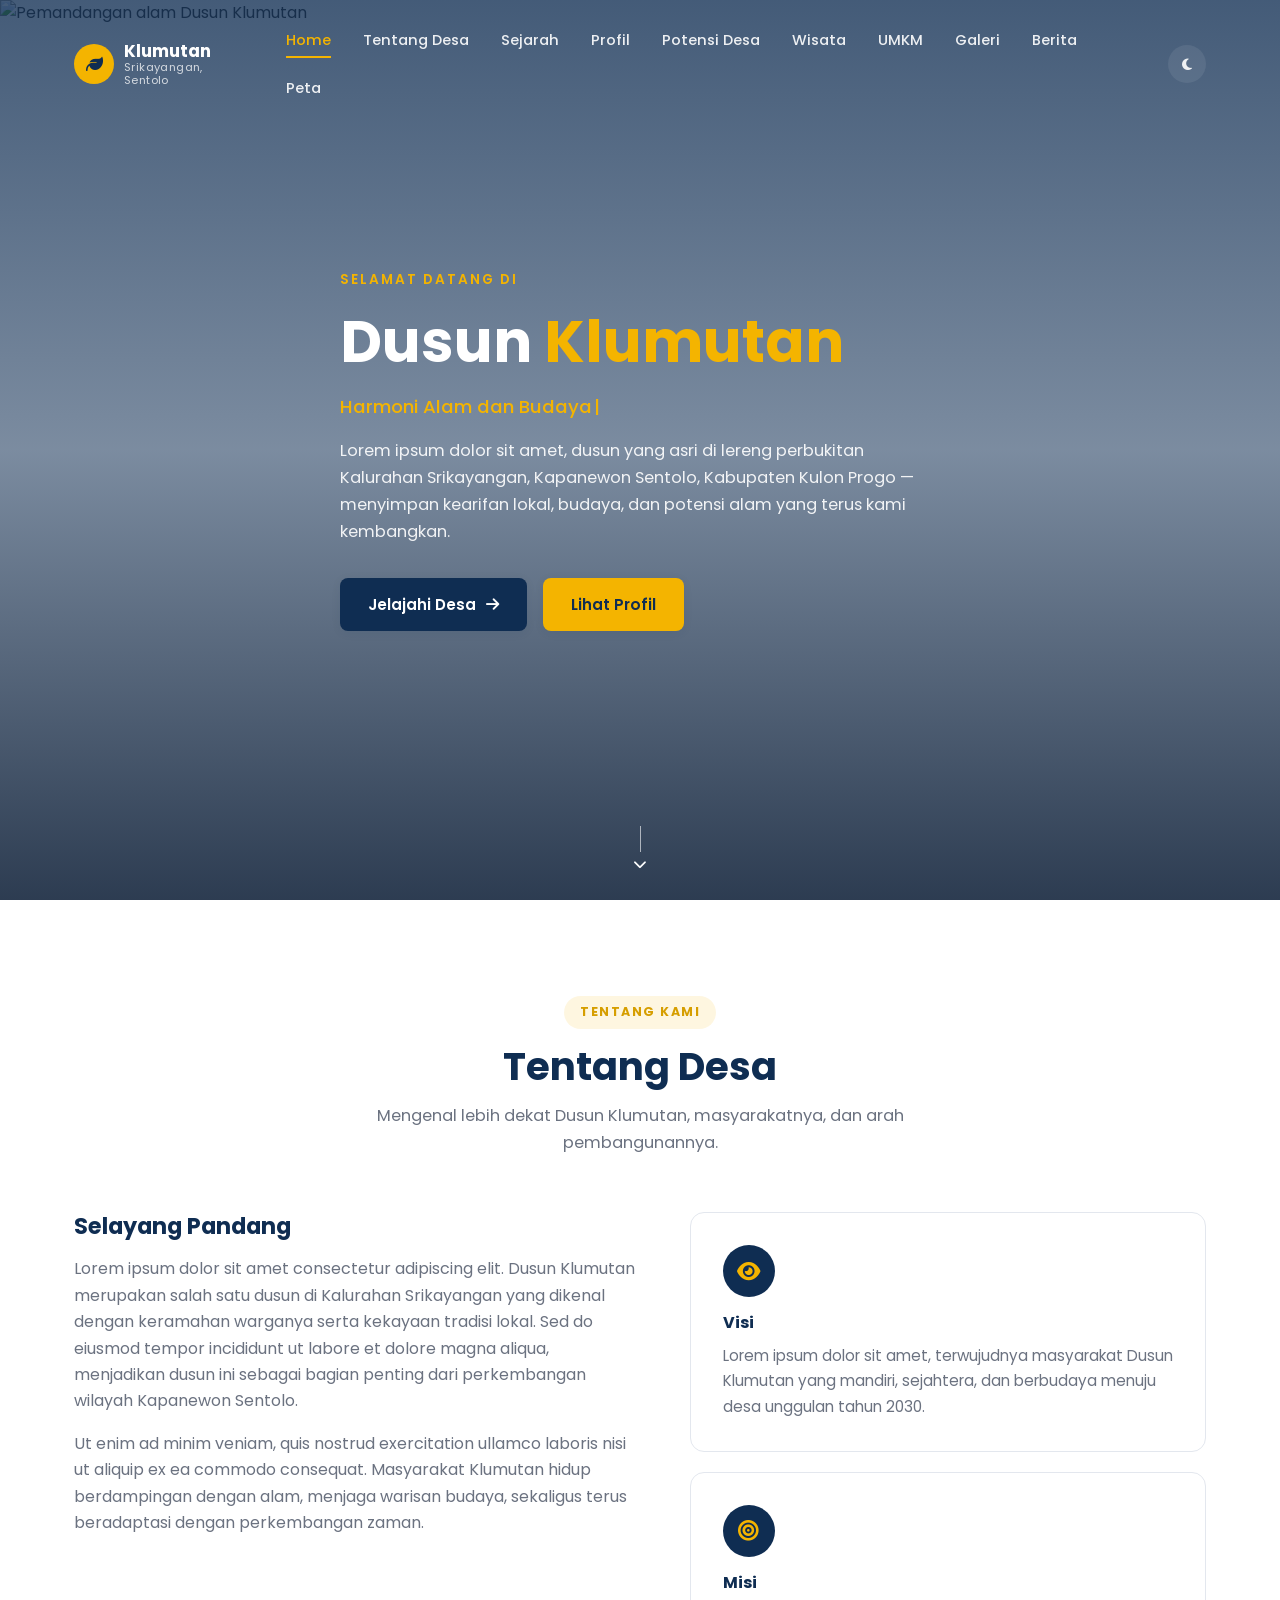
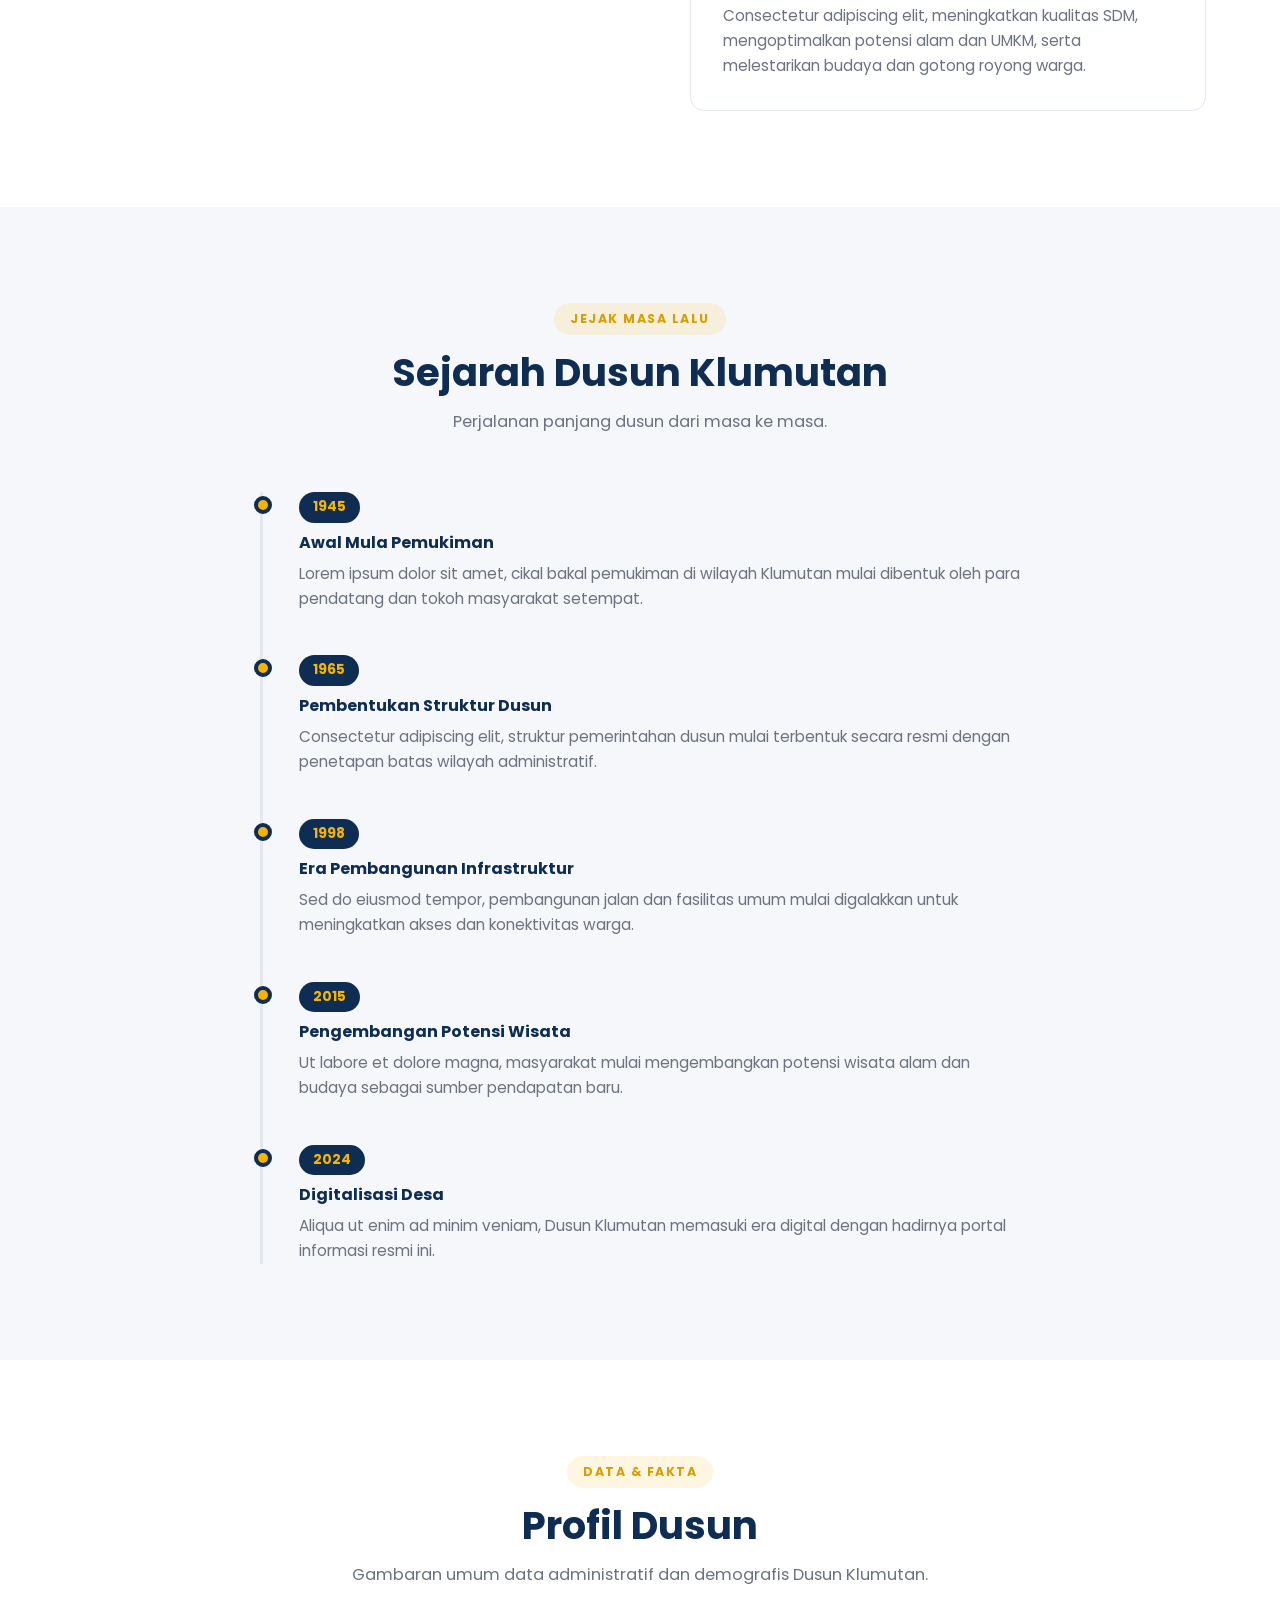
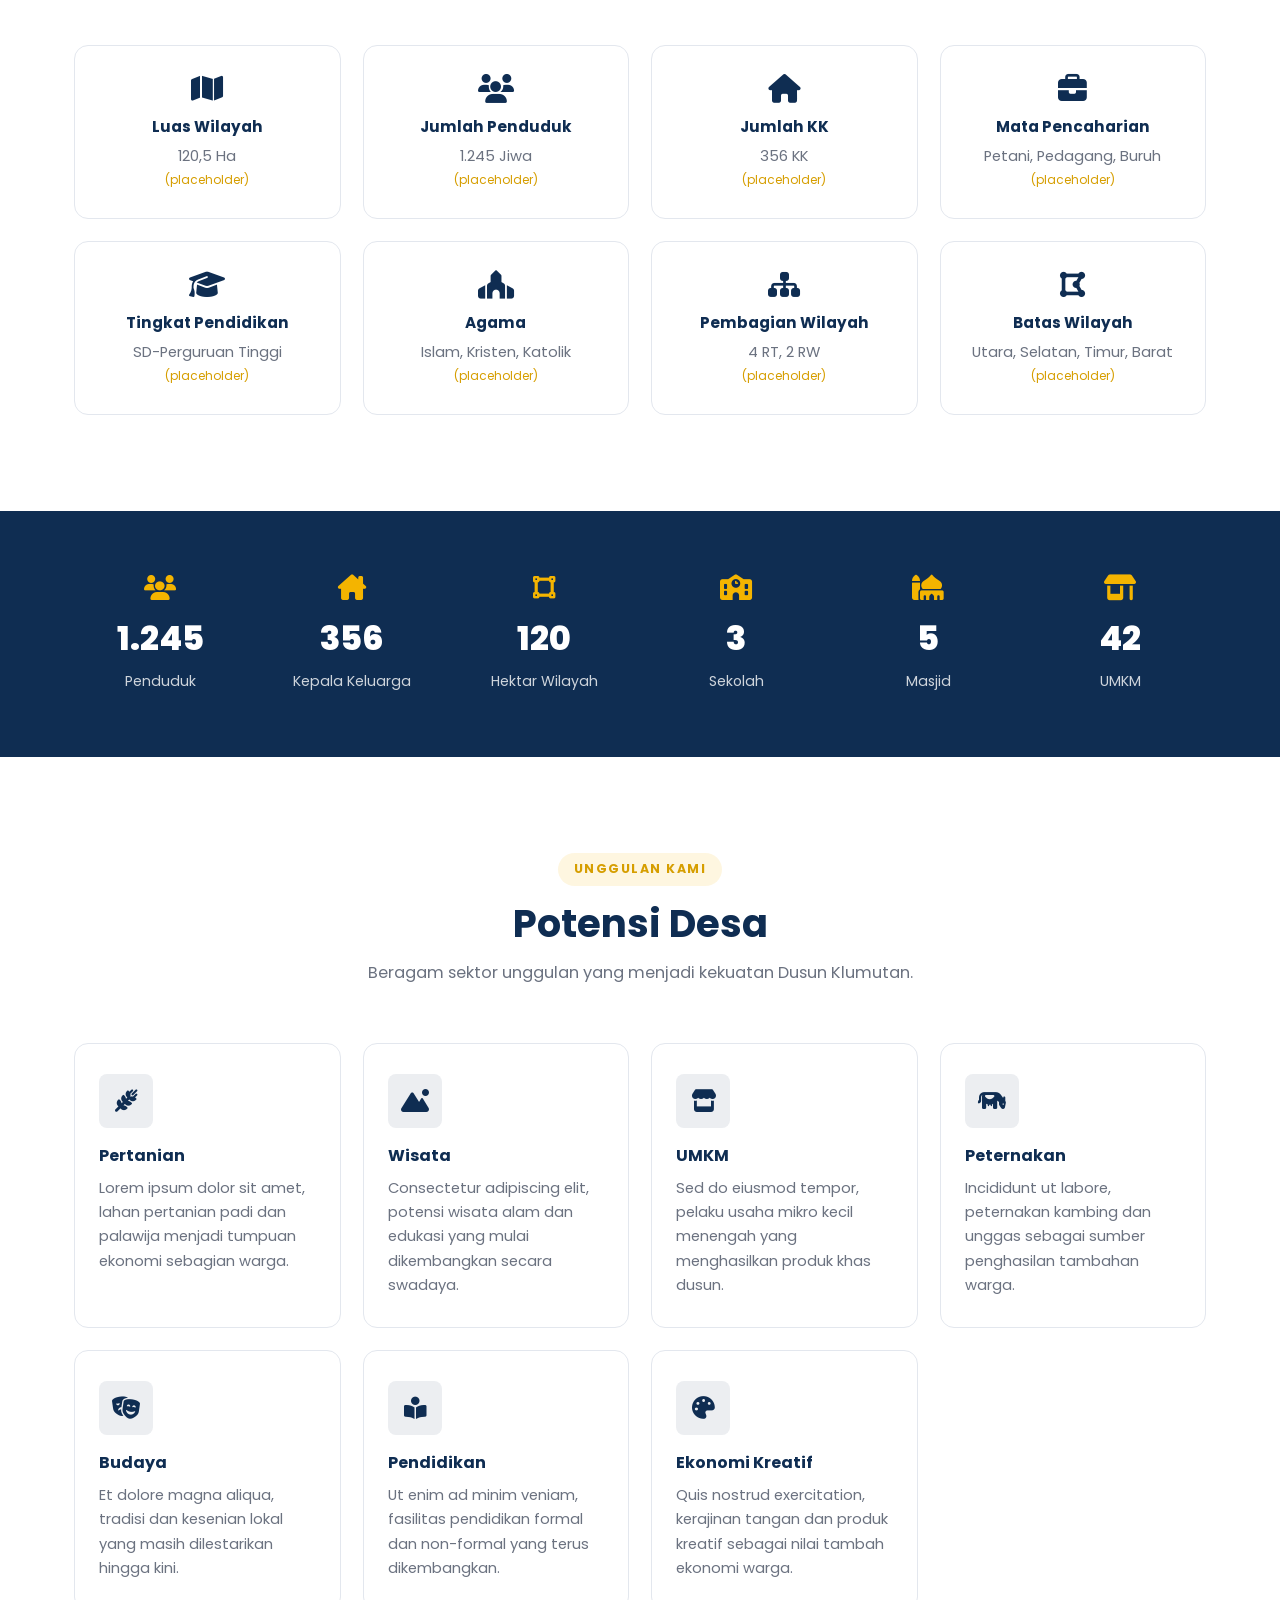
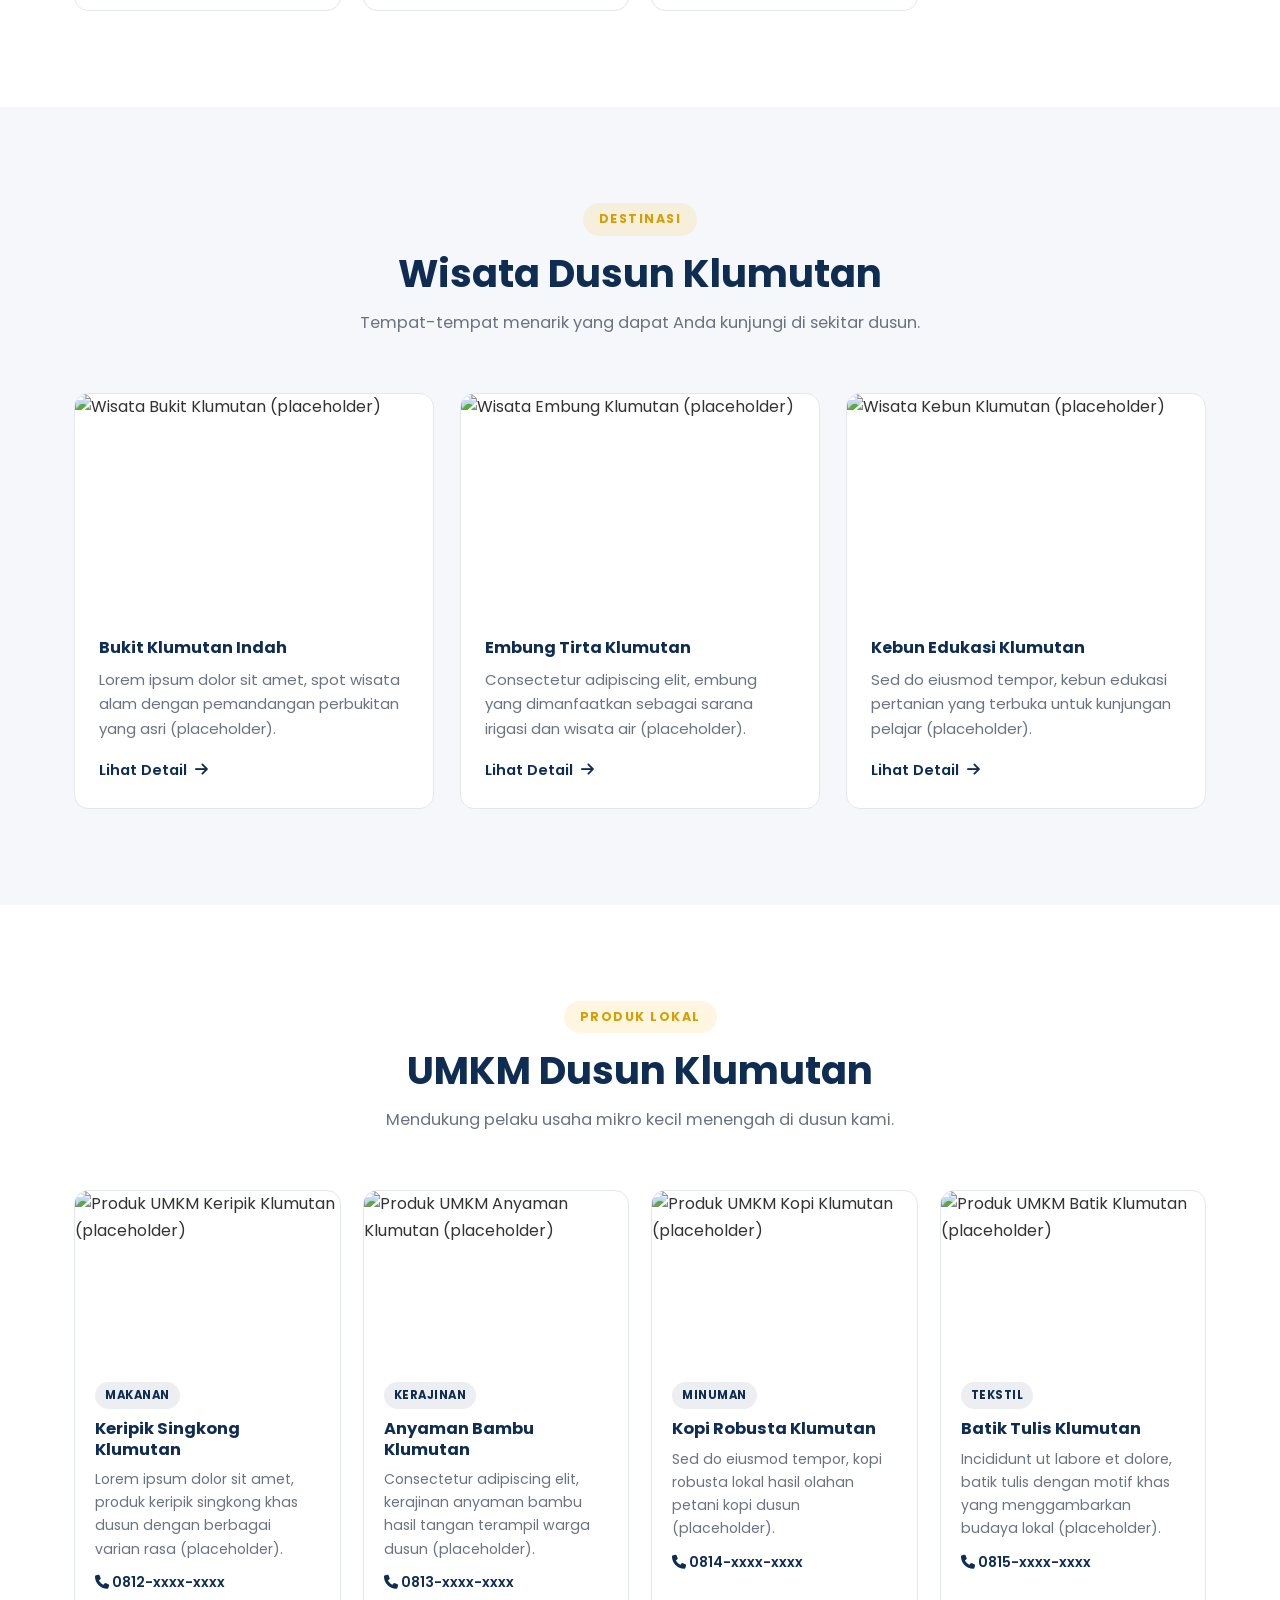
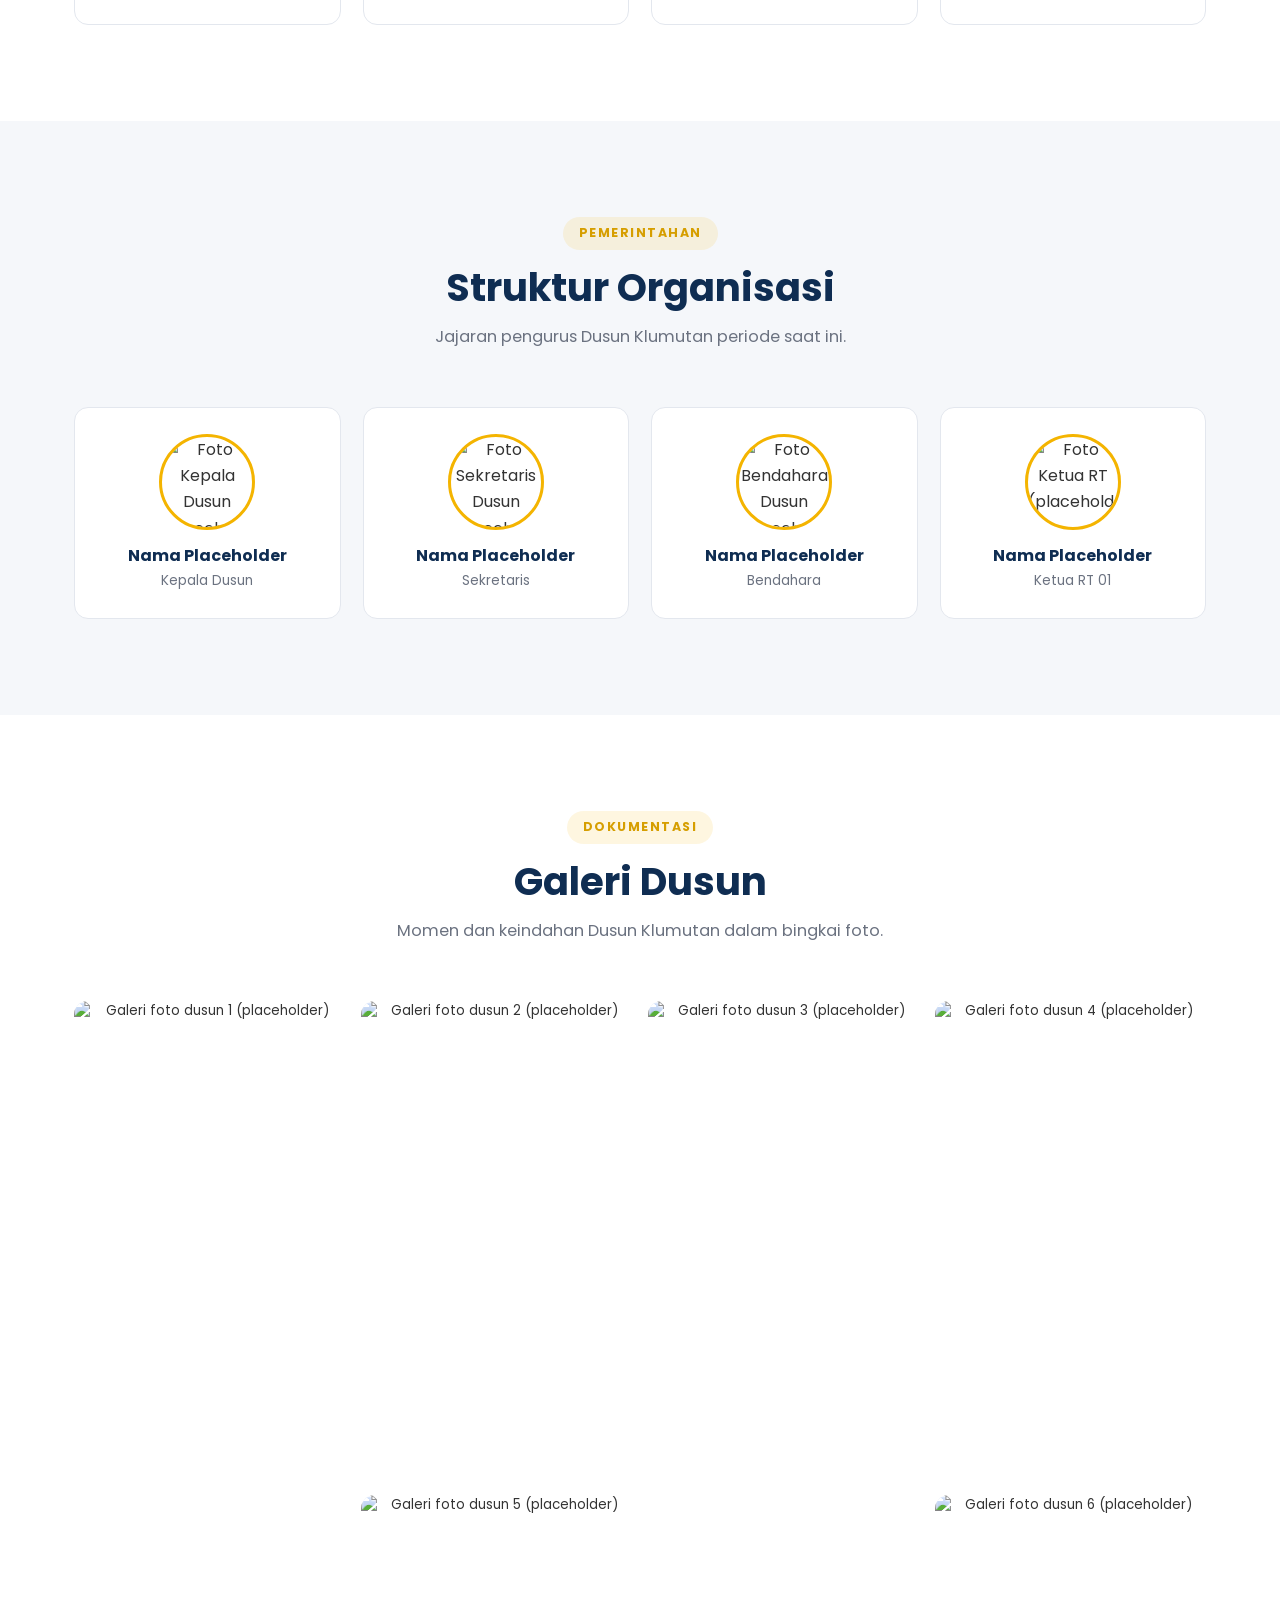
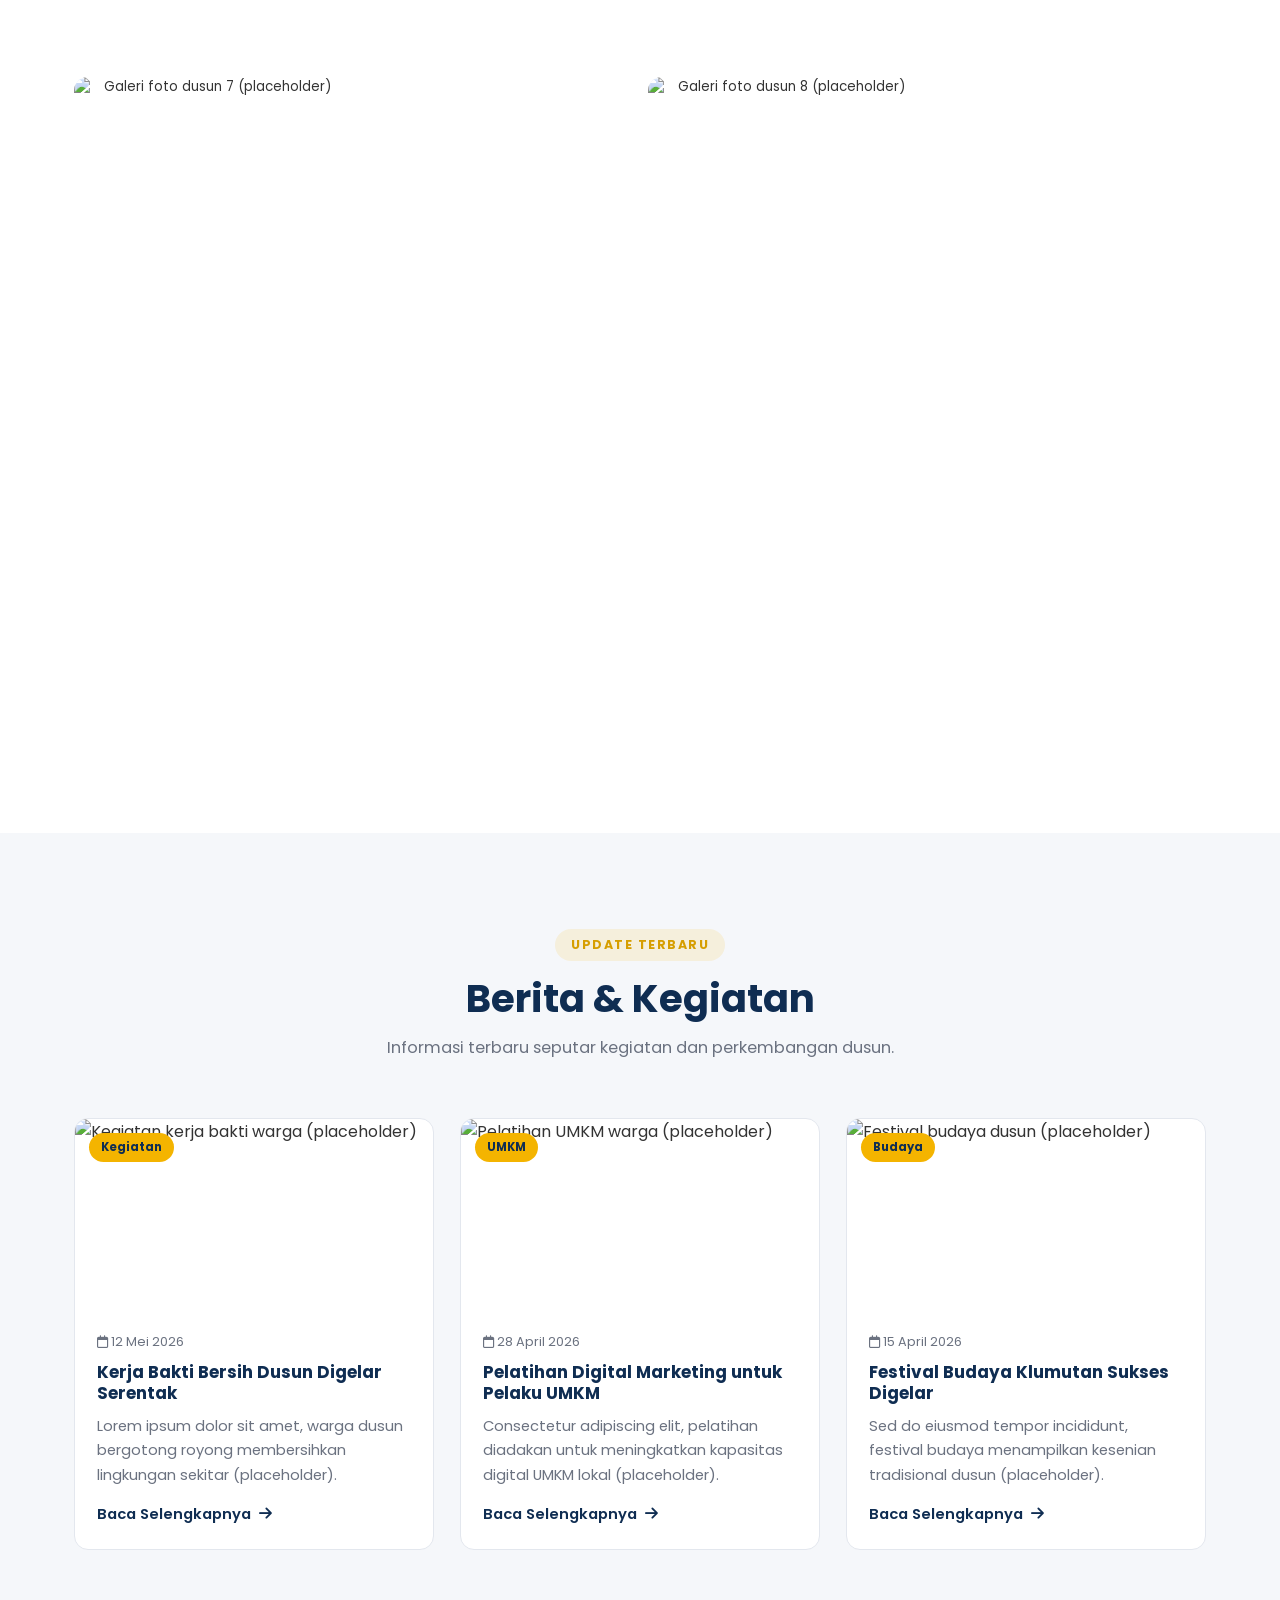
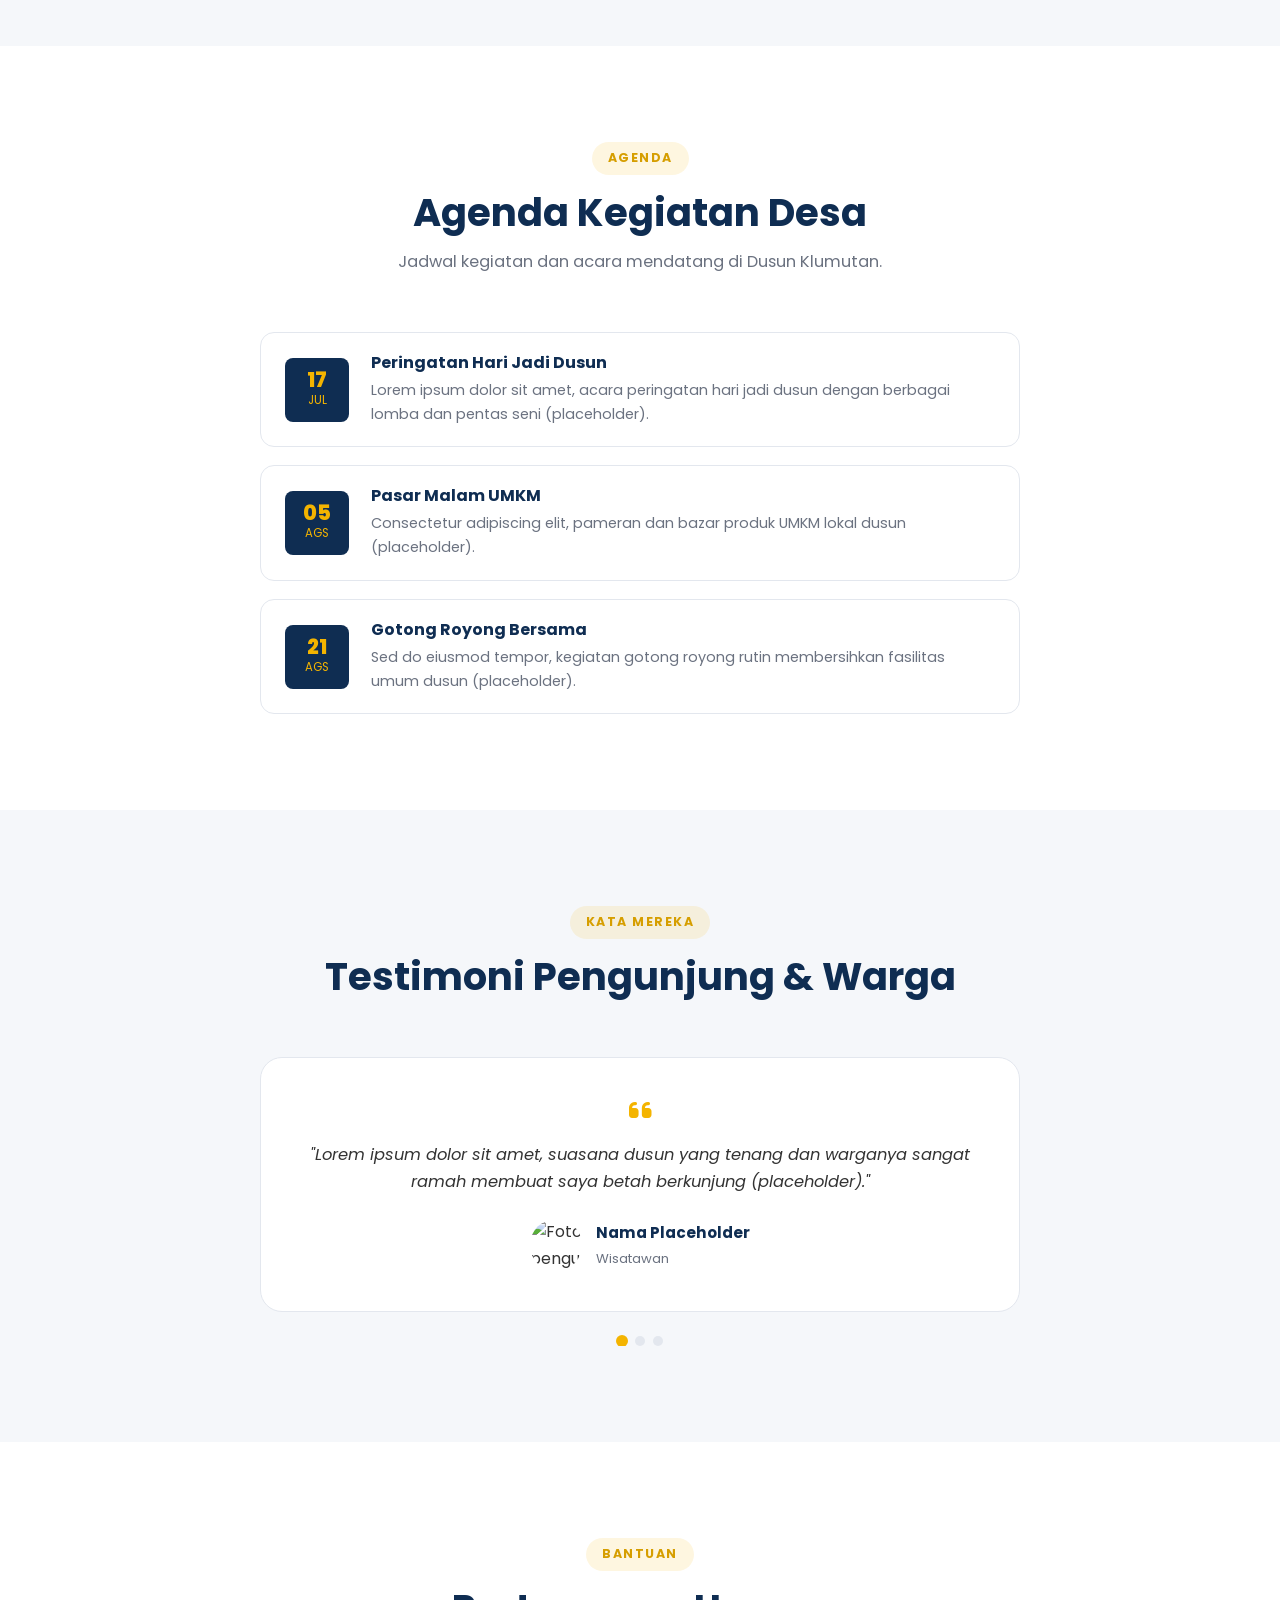
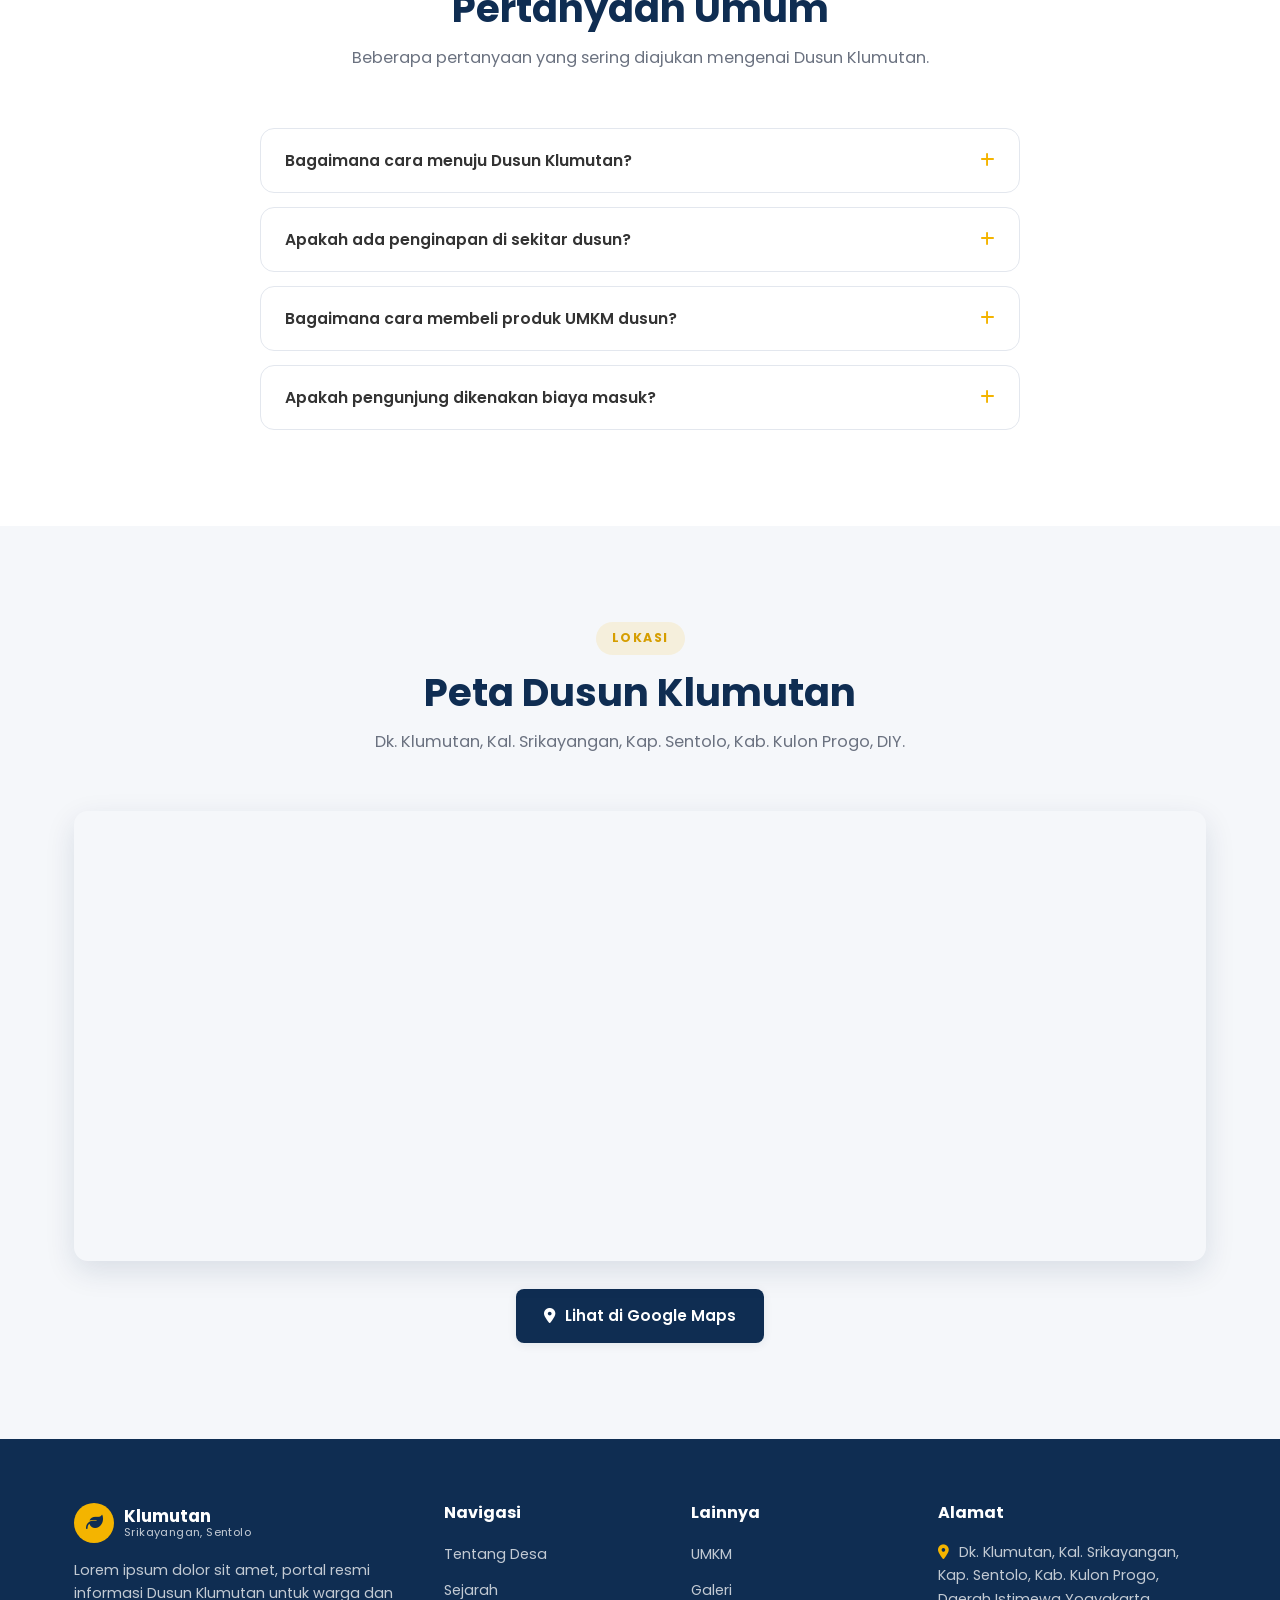
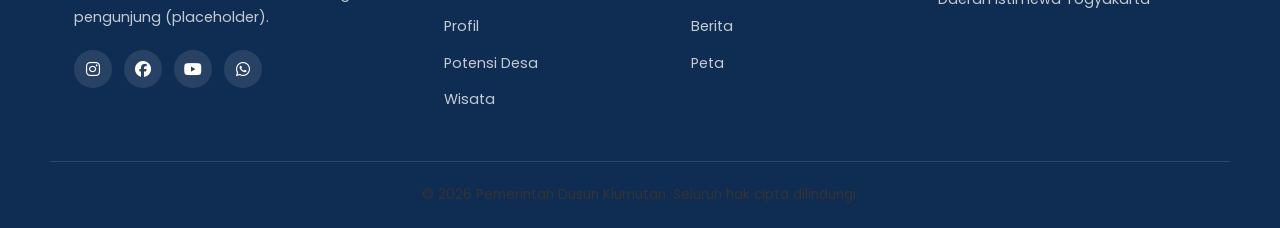
==== commit 0240aae6: "'kontak' delete" ====
--- a/index.html
+++ b/index.html
@@ -97,7 +97,6 @@
         <li><a href="#galeri" class="nav-link" data-section="galeri">Galeri</a></li>
         <li><a href="#berita" class="nav-link" data-section="berita">Berita</a></li>
         <li><a href="#peta" class="nav-link" data-section="peta">Peta</a></li>
-        <li><a href="#kontak" class="nav-link" data-section="kontak">Kontak</a></li>
       </ul>
     </nav>
 
@@ -762,72 +761,7 @@
     </div>
   </section>
 
-  <!-- ===================== CONTACT SECTION ===================== -->
-  <section id="kontak" class="section" aria-label="Kontak">
-    <div class="container">
-      <div class="section-header reveal-up">
-        <span class="section-tag">Hubungi Kami</span>
-        <h2 class="section-title">Kontak</h2>
-        <p class="section-subtitle">Sampaikan pertanyaan, masukan, atau kerjasama melalui form di bawah ini.</p>
-      </div>
-
-      <div class="contact-grid">
-        <div class="contact-info reveal-up">
-          <div class="contact-info-item">
-            <i class="fa-solid fa-location-dot"></i>
-            <div>
-              <h4>Alamat</h4>
-              <p>Dk. Klumutan, Kal. Srikayangan, Kap. Sentolo, Kab. Kulon Progo, DIY (placeholder kode pos)</p>
-            </div>
-          </div>
-          <div class="contact-info-item">
-            <i class="fa-solid fa-phone"></i>
-            <div>
-              <h4>Telepon</h4>
-              <p>(0274) xxx-xxxx <span class="placeholder-tag">(placeholder)</span></p>
-            </div>
-          </div>
-          <div class="contact-info-item">
-            <i class="fa-solid fa-envelope"></i>
-            <div>
-              <h4>Email</h4>
-              <p>info@klumutan.desa.id <span class="placeholder-tag">(placeholder)</span></p>
-            </div>
-          </div>
-          <div class="contact-info-item">
-            <i class="fa-regular fa-clock"></i>
-            <div>
-              <h4>Jam Pelayanan</h4>
-              <p>Senin&ndash;Jumat, 08.00&ndash;15.00 WIB <span class="placeholder-tag">(placeholder)</span></p>
-            </div>
-          </div>
-        </div>
-
-        <form class="contact-form reveal-up" id="contact-form" novalidate>
-          <div class="form-group">
-            <label for="cf-name">Nama</label>
-            <input type="text" id="cf-name" name="name" required autocomplete="name">
-          </div>
-          <div class="form-group">
-            <label for="cf-email">Email</label>
-            <input type="email" id="cf-email" name="email" required autocomplete="email">
-          </div>
-          <div class="form-group">
-            <label for="cf-subject">Subjek</label>
-            <input type="text" id="cf-subject" name="subject" required>
-          </div>
-          <div class="form-group">
-            <label for="cf-message">Pesan</label>
-            <textarea id="cf-message" name="message" rows="5" required></textarea>
-          </div>
-          <button type="submit" class="btn btn-primary full-width">
-            Kirim Pesan <i class="fa-solid fa-paper-plane"></i>
-          </button>
-          <p class="form-success" id="form-success" role="status" aria-live="polite"></p>
-        </form>
-      </div>
-    </div>
-  </section>
+
 
 </main>
 
@@ -869,7 +803,6 @@
         <li><a href="#galeri">Galeri</a></li>
         <li><a href="#berita">Berita</a></li>
         <li><a href="#peta">Peta</a></li>
-        <li><a href="#kontak">Kontak</a></li>
       </ul>
     </div>
 
--- a/css/style.css
+++ b/css/style.css
@@ -722,40 +722,7 @@
 .map-wrapper iframe { display: block; filter: grayscale(8%) contrast(1.02); }
 .map-cta { text-align: center; }
 
-/* ---------- CONTACT ---------- */
-.contact-grid { display: grid; grid-template-columns: 1fr 1.3fr; gap: 48px; }
-.contact-info { display: flex; flex-direction: column; gap: 26px; }
-.contact-info-item { display: flex; gap: 16px; align-items: flex-start; }
-.contact-info-item i {
-  width: 46px; height: 46px;
-  border-radius: 50%;
-  background: var(--navy);
-  color: var(--gold);
-  display: flex; align-items: center; justify-content: center;
-  flex-shrink: 0;
-  font-size: 1.05rem;
-}
-.contact-info-item h4 { font-size: 0.98rem; margin-bottom: 4px; }
-.contact-info-item p { font-size: 0.9rem; color: var(--text-muted); }
-.placeholder-tag { color: var(--gold-dark); font-size: 0.78rem; }
-
-.contact-form { background: var(--card-bg); border: 1px solid var(--card-border); border-radius: var(--radius-md); padding: 32px; }
-.form-group { margin-bottom: 18px; }
-.form-group label { display: block; font-size: 0.88rem; font-weight: 600; margin-bottom: 8px; color: var(--text-main); }
-.form-group input, .form-group textarea {
-  width: 100%;
-  padding: 12px 16px;
-  border: 1px solid var(--card-border);
-  border-radius: var(--radius-sm);
-  background: var(--bg-body);
-  color: var(--text-main);
-  transition: border-color var(--transition), box-shadow var(--transition);
-}
-.form-group input:focus, .form-group textarea:focus {
-  border-color: var(--gold);
-  box-shadow: 0 0 0 3px rgba(244,180,0,0.18);
-}
-.form-success { margin-top: 14px; font-size: 0.9rem; color: #1B8A4A; font-weight: 600; min-height: 1.2em; }
+
 
 /* ---------- FOOTER ---------- */
 .footer { background: var(--navy); color: var(--white); padding-top: 64px; }
@@ -811,7 +778,6 @@
   .stats-grid { grid-template-columns: repeat(3, 1fr); }
   .footer-grid { grid-template-columns: 1fr 1fr; }
   .about-grid { grid-template-columns: 1fr; }
-  .contact-grid { grid-template-columns: 1fr; }
 }
 
 @media (max-width: 900px) {
@@ -852,5 +818,4 @@
   .hero-title { font-size: 2.1rem; }
   .stats-grid { grid-template-columns: repeat(2, 1fr); }
   .testimonial-card { padding: 28px 20px; }
-  .contact-form { padding: 24px; }
-}
+}
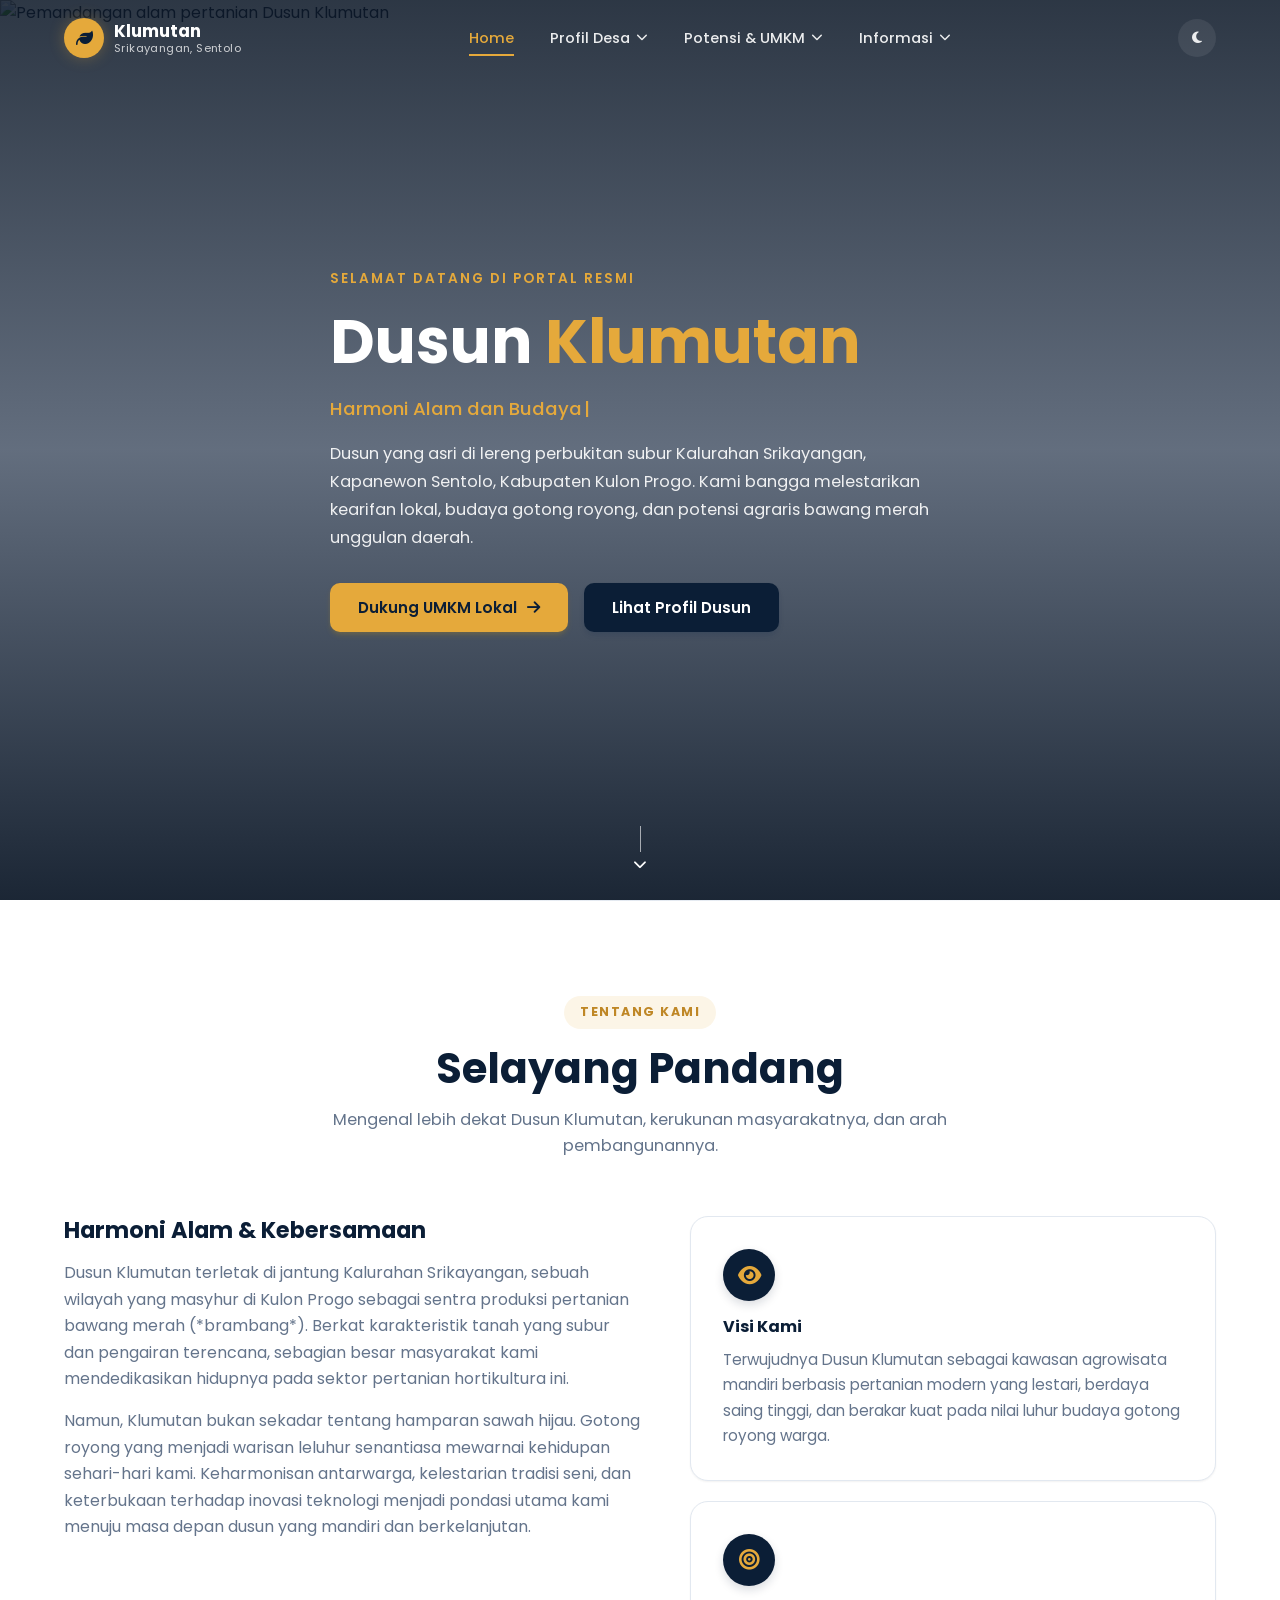
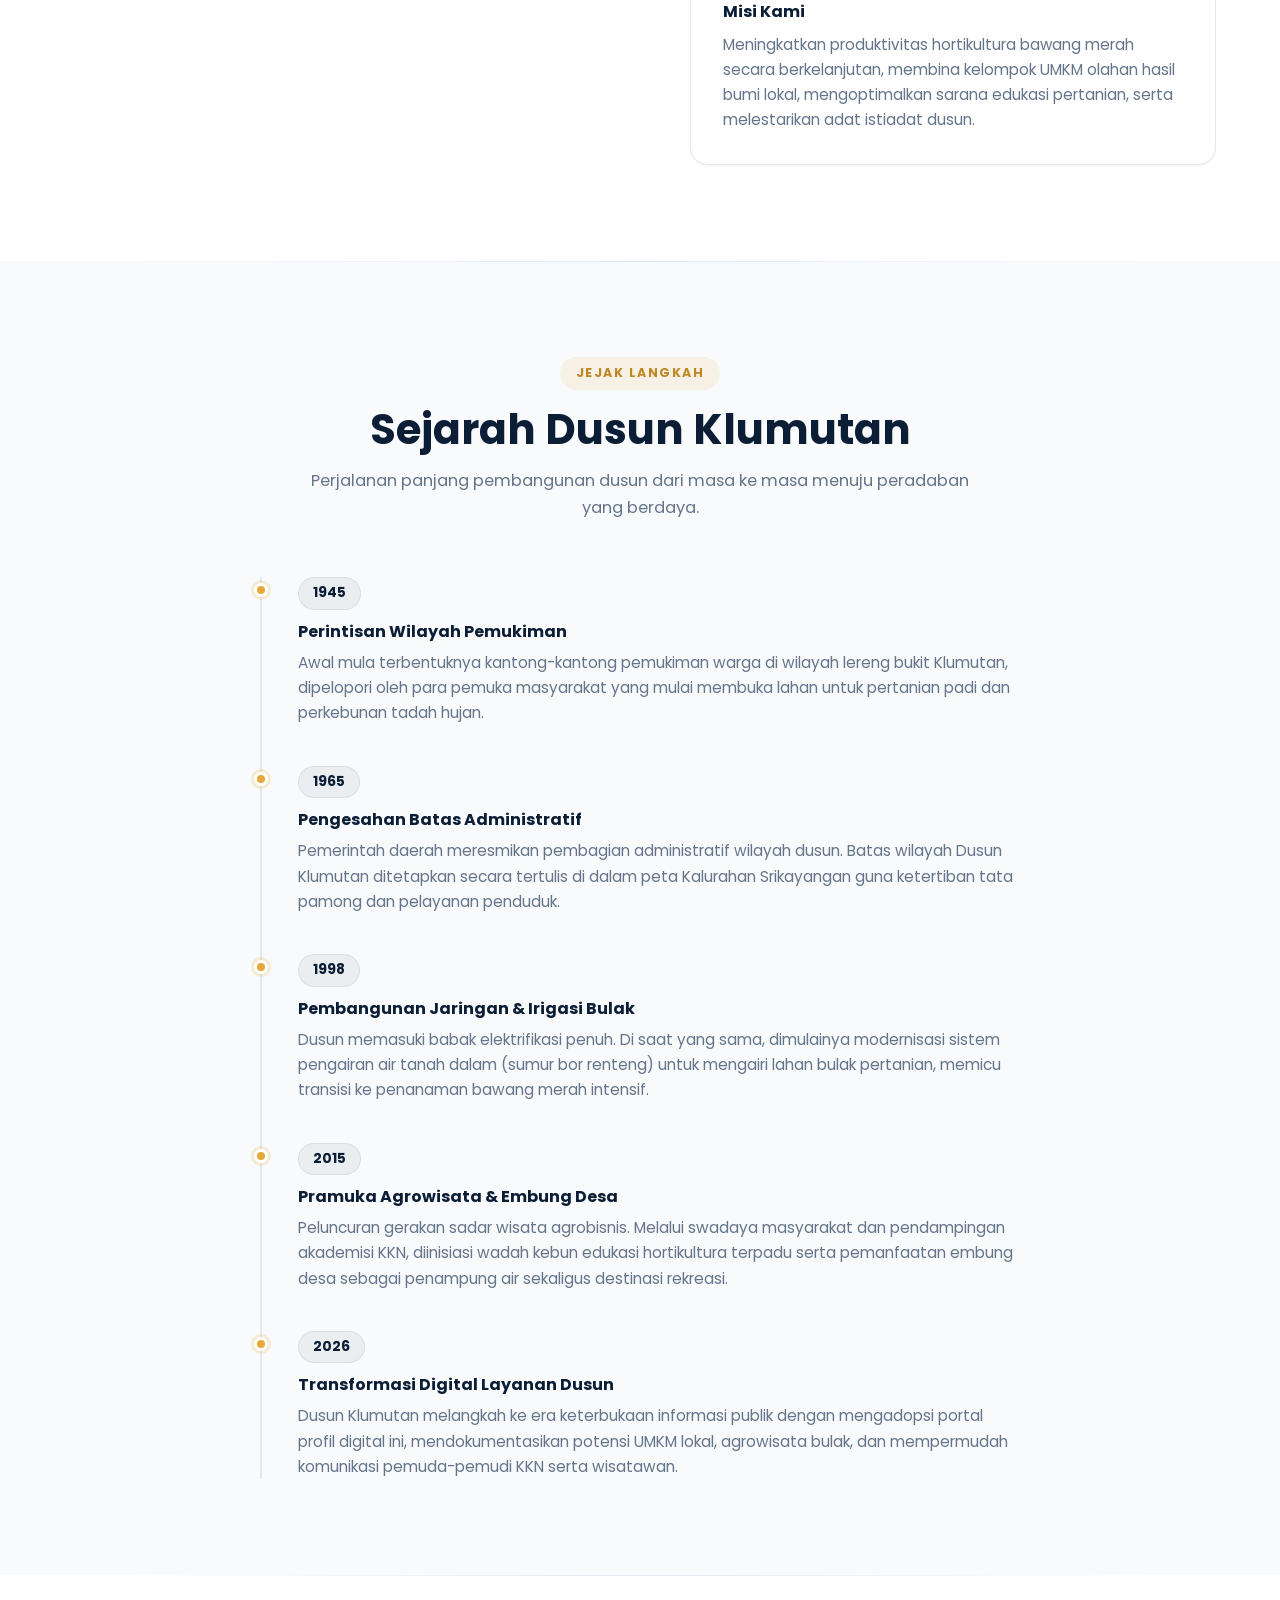
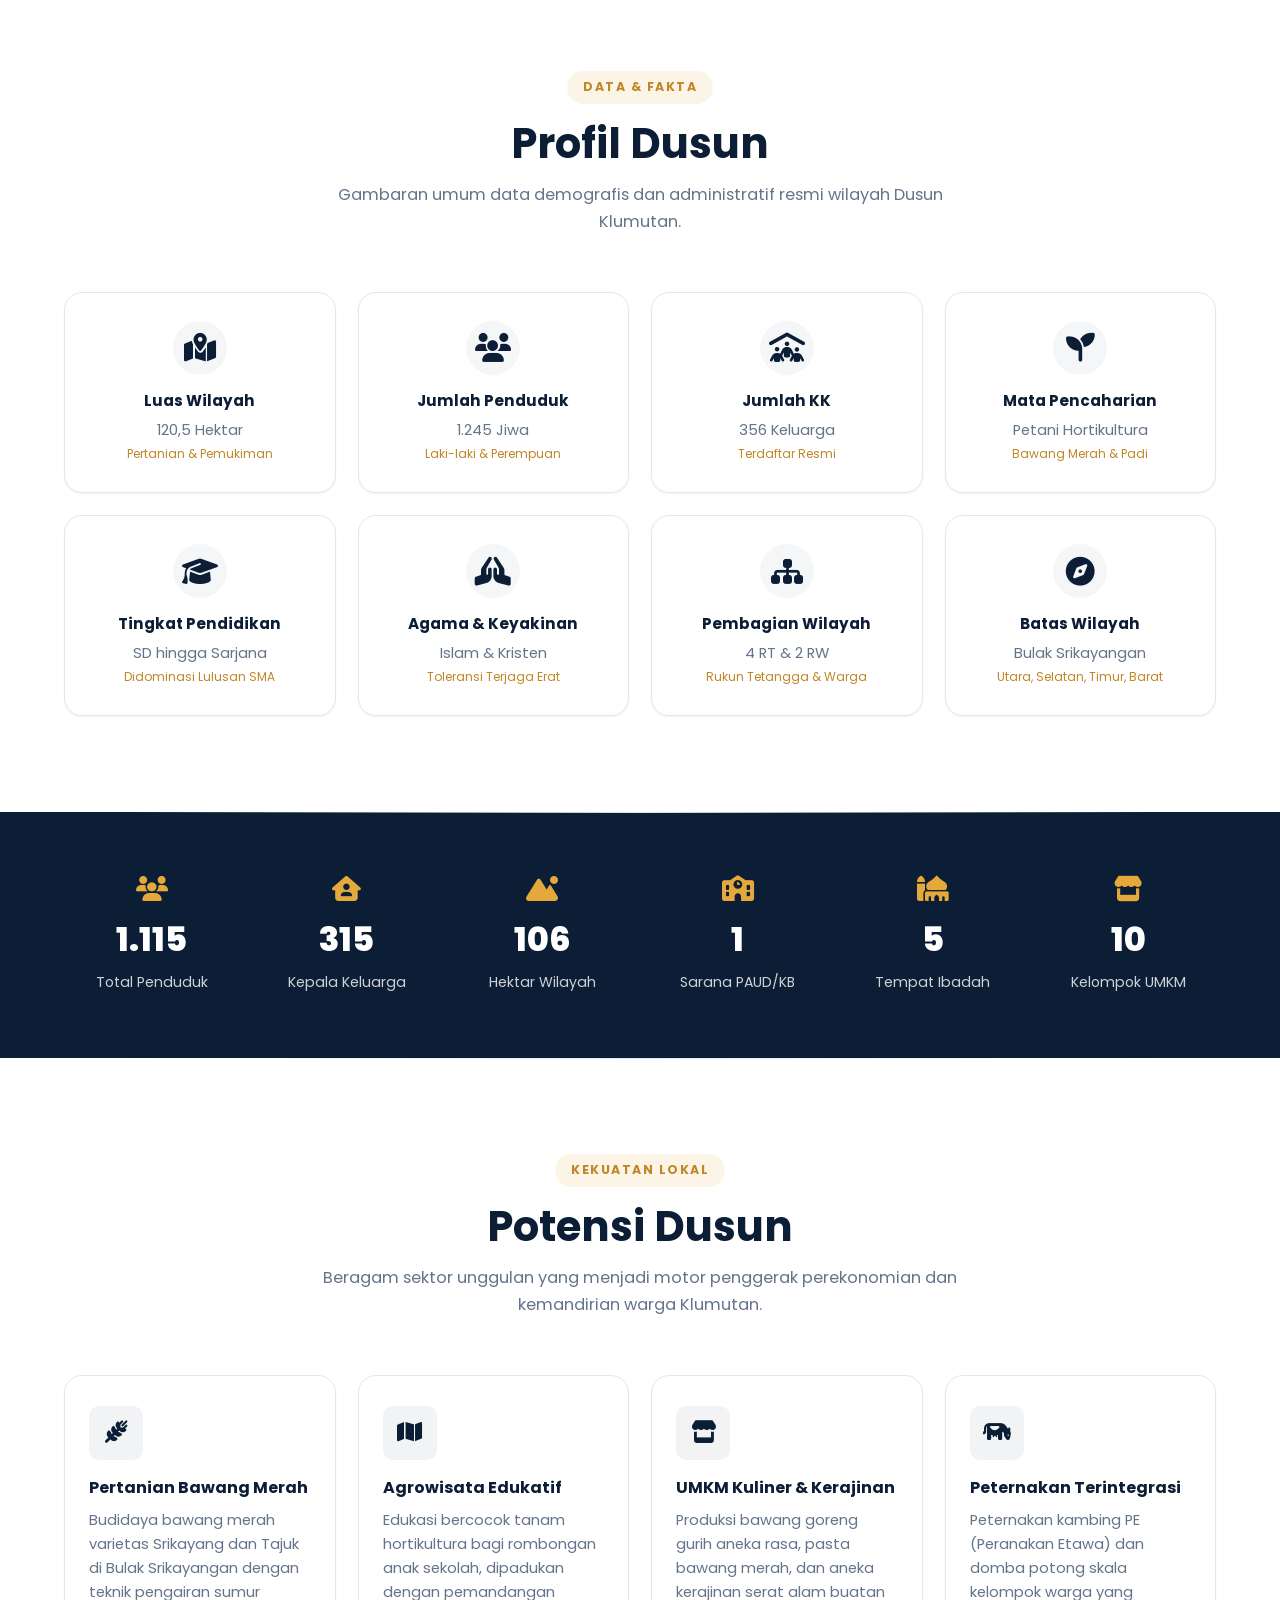
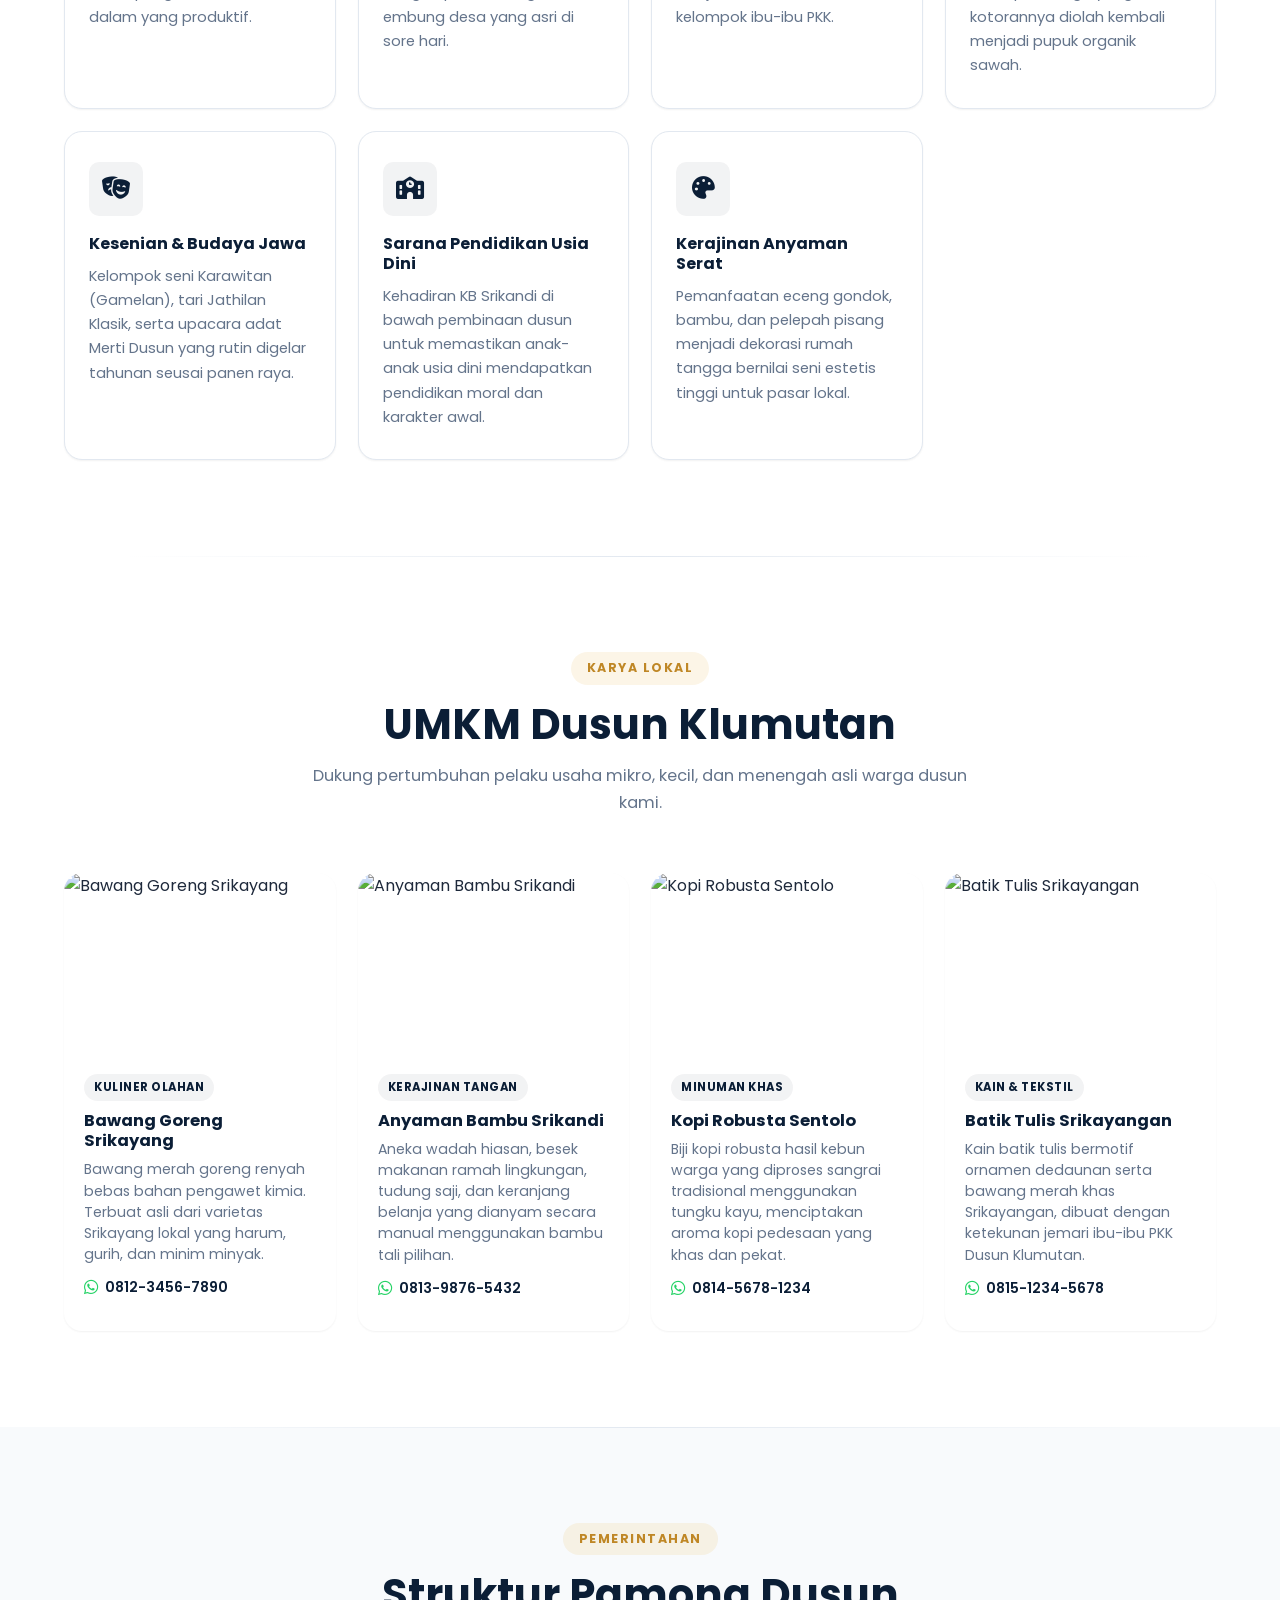
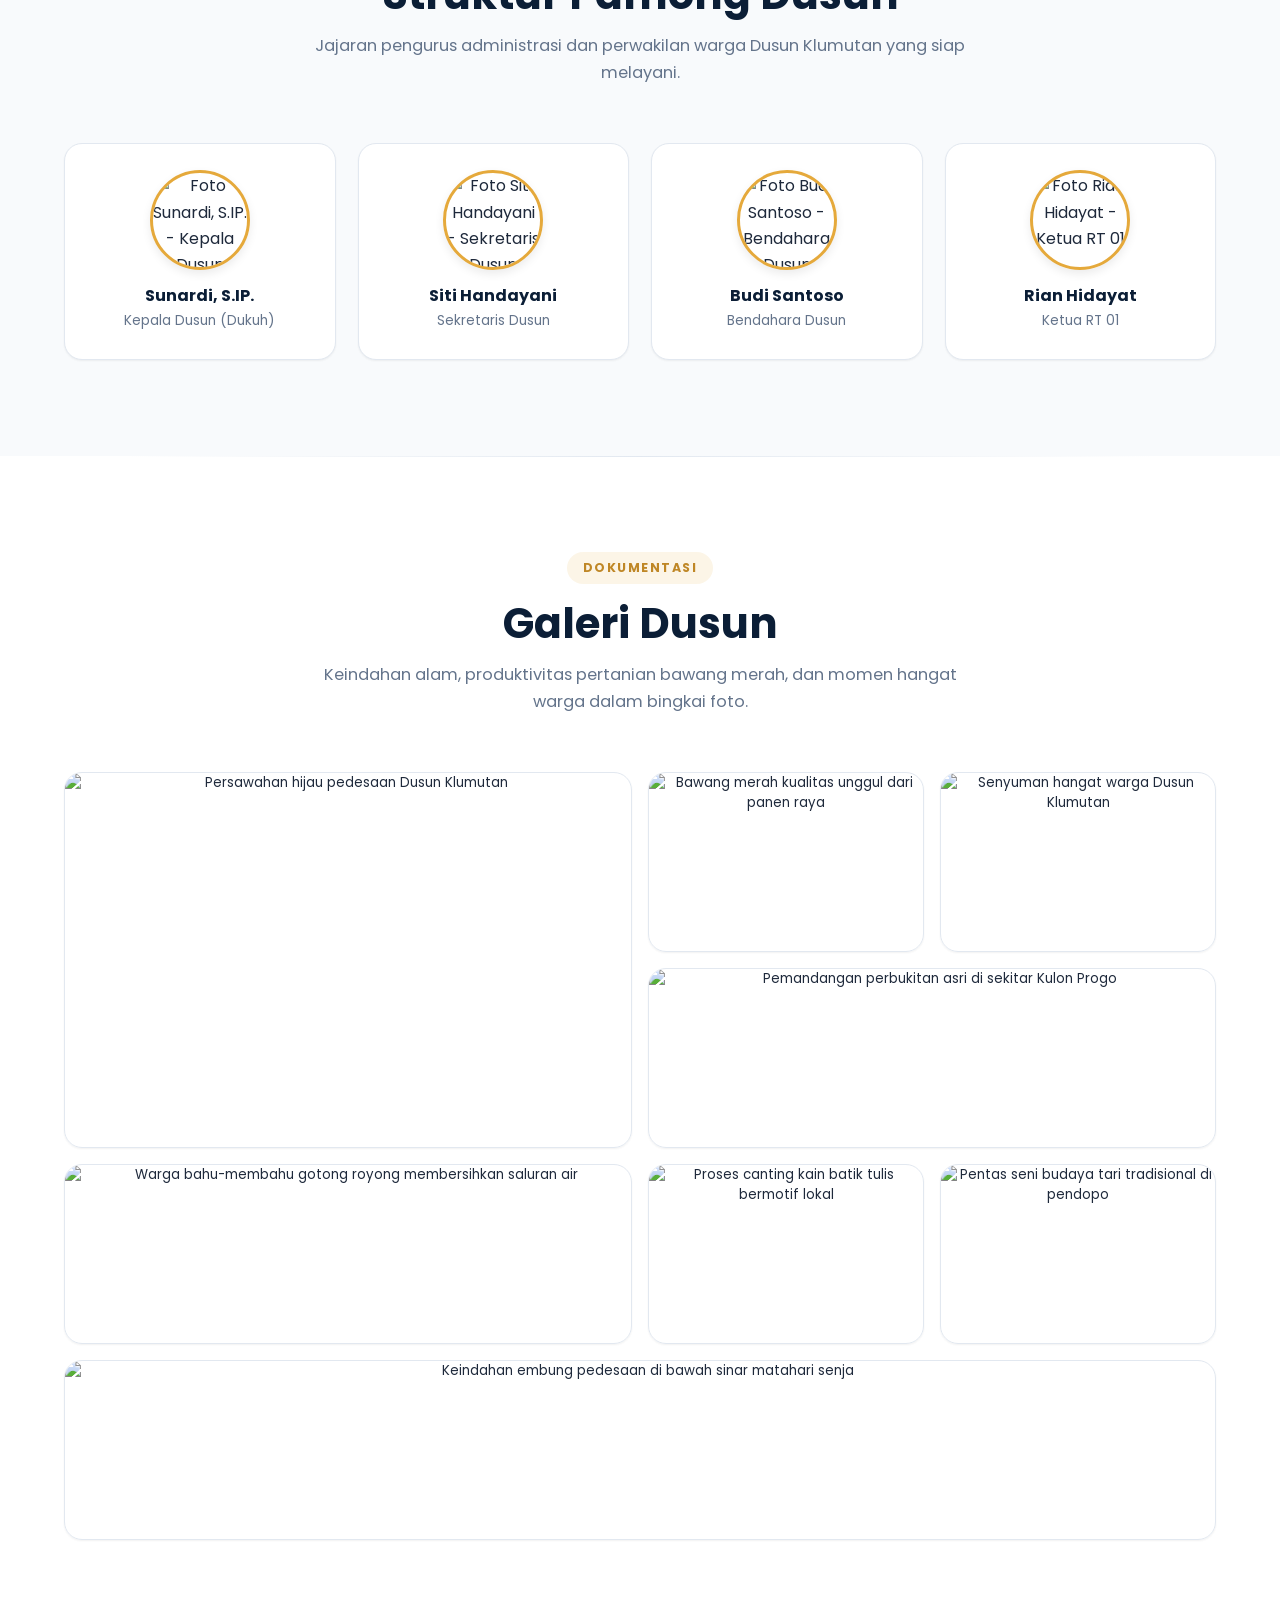
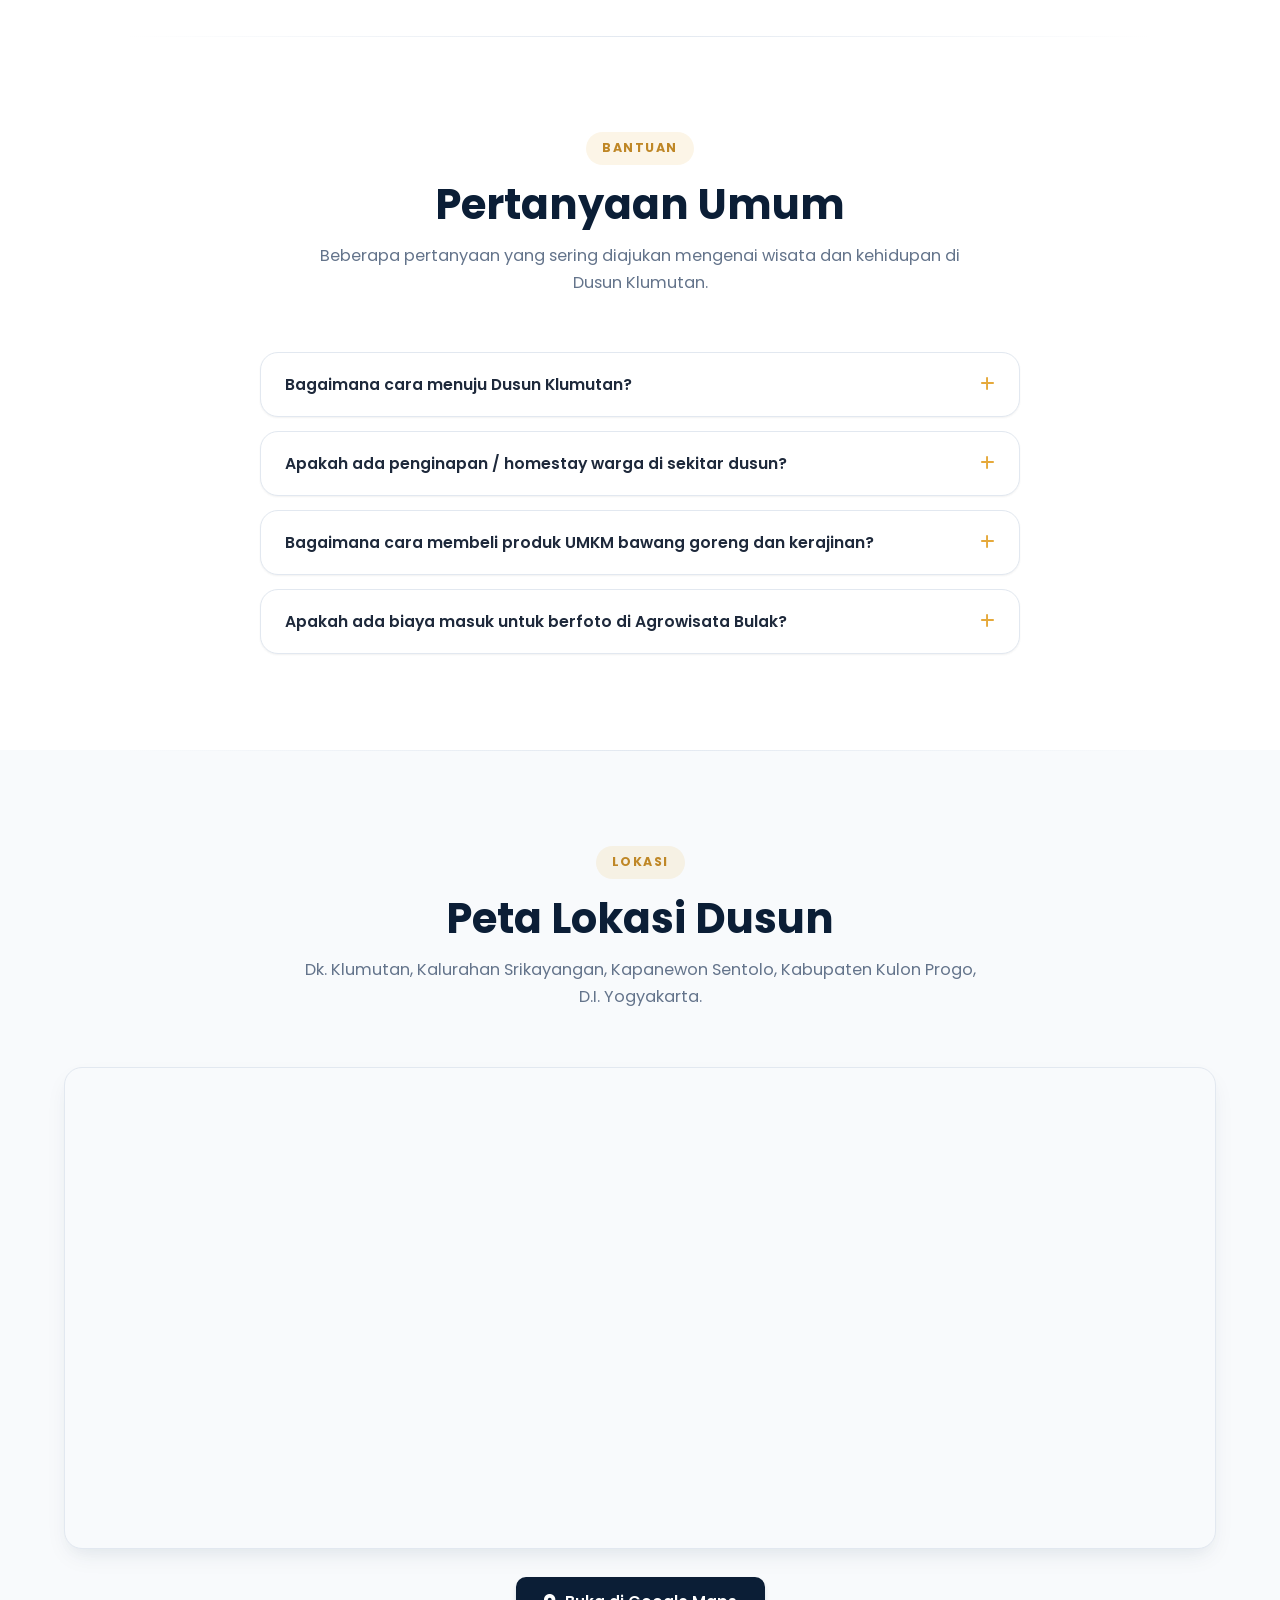
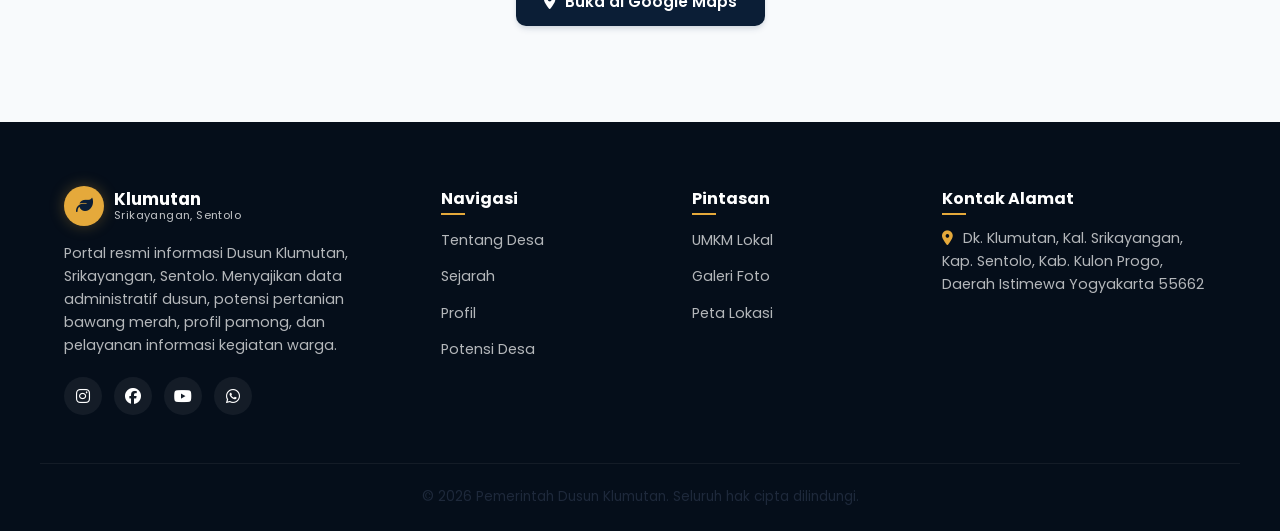
==== commit 86d3c8b2: "second commit" ====
--- a/index.html
+++ b/index.html
@@ -1,38 +1,41 @@
 <!DOCTYPE html>
-<html lang="id">
-<head>
+<html lang="id"><head>
 <meta charset="UTF-8">
 <meta name="viewport" content="width=device-width, initial-scale=1.0">
 
 <!-- ===== SEO META TAGS ===== -->
-<title>Dusun Klumutan | Desa Srikayangan, Sentolo, Kulon Progo - DIY</title>
-<meta name="description" content="Portal resmi informasi Dusun Klumutan, Kalurahan Srikayangan, Kapanewon Sentolo, Kabupaten Kulon Progo, Daerah Istimewa Yogyakarta. Jelajahi sejarah, potensi, wisata, dan UMKM desa kami.">
-<meta name="keywords" content="Klumutan, Srikayangan, Sentolo, Kulon Progo, Yogyakarta, desa wisata, KKN, profil desa">
+<title>Dusun Klumutan | Kalurahan Srikayangan, Sentolo, Kulon Progo - DIY</title>
+<meta name="description" content="Portal resmi informasi Dusun Klumutan, Kalurahan Srikayangan, Kapanewon Sentolo, Kabupaten Kulon Progo, Daerah Istimewa Yogyakarta. Jelajahi sejarah, potensi pertanian bawang merah, wisata agrowisata, dan UMKM desa kami.">
+<meta name="keywords" content="Klumutan, Srikayangan, Sentolo, Kulon Progo, Yogyakarta, bawang merah Srikayang, desa wisata Kulon Progo, agrowisata Kulon Progo, profil dusun">
 <meta name="author" content="Pemerintah Dusun Klumutan">
-<link rel="canonical" href="https://example-klumutan.id/">
+<link rel="canonical" href="https://klumutan-srikayangan.id/">
 
 <!-- ===== OPEN GRAPH ===== -->
 <meta property="og:type" content="website">
 <meta property="og:title" content="Dusun Klumutan | Srikayangan, Sentolo, Kulon Progo">
-<meta property="og:description" content="Portal resmi informasi Dusun Klumutan - sejarah, potensi, wisata, dan UMKM desa.">
-<meta property="og:image" content="https://example-klumutan.id/assets/og-image.jpg">
-<meta property="og:url" content="https://example-klumutan.id/">
+<meta property="og:description" content="Portal resmi informasi Dusun Klumutan - pusat agrowisata bawang merah, potensi unggulan, sejarah, dan kegiatan warga.">
+<meta property="og:image" content="https://images.unsplash.com/photo-1568515045052-f9a854d70bfd?auto=format&amp;fit=crop&amp;w=1200&amp;h=630&amp;q=80">
+<meta property="og:url" content="https://klumutan-srikayangan.id/">
 <meta property="og:locale" content="id_ID">
 
 <!-- ===== TWITTER CARD ===== -->
 <meta name="twitter:card" content="summary_large_image">
 <meta name="twitter:title" content="Dusun Klumutan | Srikayangan, Sentolo, Kulon Progo">
-<meta name="twitter:description" content="Portal resmi informasi Dusun Klumutan - sejarah, potensi, wisata, dan UMKM desa.">
-<meta name="twitter:image" content="https://example-klumutan.id/assets/og-image.jpg">
-
-<!-- ===== FAVICON (placeholder) ===== -->
+<meta name="twitter:description" content="Portal resmi informasi Dusun Klumutan - sejarah, potensi pertanian bawang merah, dan pariwisata lokal.">
+<meta name="twitter:image" content="https://images.unsplash.com/photo-1568515045052-f9a854d70bfd?auto=format&amp;fit=crop&amp;w=1200&amp;h=630&amp;q=80">
+
+<!-- ===== FAVICON ===== -->
 <link rel="icon" type="image/png" href="assets/favicon.png">
 
 <!-- ===== FONTS & ICONS ===== -->
 <link rel="preconnect" href="https://fonts.googleapis.com">
-<link rel="preconnect" href="https://fonts.gstatic.com" crossorigin>
-<link href="https://fonts.googleapis.com/css2?family=Poppins:ital,wght@0,300;0,400;0,500;0,600;0,700;0,800;1,400&display=swap" rel="stylesheet">
+<link rel="preconnect" href="https://fonts.gstatic.com" crossorigin="">
+<link href="https://fonts.googleapis.com/css2?family=Poppins:ital,wght@0,300;0,400;0,500;0,600;0,700;0,800;1,400&amp;display=swap" rel="stylesheet">
 <link rel="stylesheet" href="https://cdnjs.cloudflare.com/ajax/libs/font-awesome/6.5.1/css/all.min.css">
+
+<!-- ===== MAPLIBRE GL JS ===== -->
+<link href="https://unpkg.com/maplibre-gl@3.6.2/dist/maplibre-gl.css" rel="stylesheet" />
+<script src="https://unpkg.com/maplibre-gl@3.6.2/dist/maplibre-gl.js"></script>
 
 <!-- ===== STYLES ===== -->
 <link rel="stylesheet" href="css/style.css">
@@ -42,7 +45,7 @@
 {
   "@context": "https://schema.org",
   "@type": "GovernmentOrganization",
-  "name": "Dusun Klumutan",
+  "name": "Pemerintah Dusun Klumutan",
   "address": {
     "@type": "PostalAddress",
     "streetAddress": "Dusun Klumutan",
@@ -50,8 +53,7 @@
     "addressRegion": "Kulon Progo, Daerah Istimewa Yogyakarta",
     "addressCountry": "ID"
   },
-  "url": "https://example-klumutan.id/",
-  "logo": "https://example-klumutan.id/assets/logo.png"
+  "url": "https://klumutan-srikayangan.id/"
 }
 </script>
 </head>
@@ -88,15 +90,31 @@
     <nav class="navbar-nav" id="navbar-nav" aria-label="Navigasi utama">
       <ul>
         <li><a href="#home" class="nav-link active-link" data-section="home">Home</a></li>
-        <li><a href="#tentang" class="nav-link" data-section="tentang">Tentang Desa</a></li>
-        <li><a href="#sejarah" class="nav-link" data-section="sejarah">Sejarah</a></li>
-        <li><a href="#profil" class="nav-link" data-section="profil">Profil</a></li>
-        <li><a href="#potensi" class="nav-link" data-section="potensi">Potensi Desa</a></li>
-        <li><a href="#wisata" class="nav-link" data-section="wisata">Wisata</a></li>
-        <li><a href="#umkm" class="nav-link" data-section="umkm">UMKM</a></li>
-        <li><a href="#galeri" class="nav-link" data-section="galeri">Galeri</a></li>
-        <li><a href="#berita" class="nav-link" data-section="berita">Berita</a></li>
-        <li><a href="#peta" class="nav-link" data-section="peta">Peta</a></li>
+        
+        <li class="dropdown-parent">
+          <a href="#" class="nav-link dropdown-toggle" aria-expanded="false" onclick="return false;">Profil Desa <i class="fa-solid fa-chevron-down"></i></a>
+          <ul class="dropdown-menu">
+            <li><a href="#tentang" class="dropdown-item nav-link" data-section="tentang">Tentang Desa</a></li>
+            <li><a href="#sejarah" class="dropdown-item nav-link" data-section="sejarah">Sejarah</a></li>
+            <li><a href="#profil" class="dropdown-item nav-link" data-section="profil">Profil Dusun</a></li>
+          </ul>
+        </li>
+        
+        <li class="dropdown-parent">
+          <a href="#" class="nav-link dropdown-toggle" aria-expanded="false" onclick="return false;">Potensi &amp; UMKM <i class="fa-solid fa-chevron-down"></i></a>
+          <ul class="dropdown-menu">
+            <li><a href="#potensi" class="dropdown-item nav-link" data-section="potensi">Potensi Desa</a></li>
+            <li><a href="#umkm" class="dropdown-item nav-link" data-section="umkm">UMKM Lokal</a></li>
+          </ul>
+        </li>
+        
+        <li class="dropdown-parent">
+          <a href="#" class="nav-link dropdown-toggle" aria-expanded="false" onclick="return false;">Informasi <i class="fa-solid fa-chevron-down"></i></a>
+          <ul class="dropdown-menu">
+            <li><a href="#galeri" class="dropdown-item nav-link" data-section="galeri">Galeri Foto</a></li>
+            <li><a href="#peta" class="dropdown-item nav-link" data-section="peta">Peta Lokasi</a></li>
+          </ul>
+        </li>
       </ul>
     </nav>
 
@@ -116,23 +134,18 @@
   <!-- ===================== HERO SECTION ===================== -->
   <section id="home" class="hero" aria-label="Hero">
     <div class="hero-bg">
-      <img src="https://picsum.photos/id/1015/1920/1080" alt="Pemandangan alam Dusun Klumutan" loading="eager">
+      <img src="https://images.unsplash.com/photo-1568515045052-f9a854d70bfd?auto=format&amp;fit=crop&amp;w=1920&amp;q=80" alt="Pemandangan alam pertanian Dusun Klumutan" loading="eager">
       <div class="hero-overlay"></div>
     </div>
 
     <div class="hero-content container">
-      <p class="hero-eyebrow reveal-up">Selamat Datang di</p>
-      <h1 class="hero-title reveal-up">
-        Dusun <span class="text-accent">Klumutan</span>
-      </h1>
+      <p class="hero-eyebrow reveal-up">Selamat Datang di Portal Resmi</p>
+      <h1 class="hero-title reveal-up">Dusun <span class="text-accent">Klumutan</span></h1>
       <p class="hero-slogan reveal-up" id="typing-text" aria-live="polite"></p>
-      <p class="hero-desc reveal-up">
-        Lorem ipsum dolor sit amet, dusun yang asri di lereng perbukitan Kalurahan Srikayangan,
-        Kapanewon Sentolo, Kabupaten Kulon Progo &mdash; menyimpan kearifan lokal, budaya, dan potensi alam yang terus kami kembangkan.
-      </p>
+      <p class="hero-desc reveal-up">Dusun yang asri di lereng perbukitan subur Kalurahan Srikayangan, Kapanewon Sentolo, Kabupaten Kulon Progo. Kami bangga melestarikan kearifan lokal, budaya gotong royong, dan potensi agraris bawang merah unggulan daerah.</p>
       <div class="hero-buttons reveal-up">
-        <a href="#wisata" class="btn btn-primary">Jelajahi Desa <i class="fa-solid fa-arrow-right"></i></a>
-        <a href="#profil" class="btn btn-secondary">Lihat Profil</a>
+        <a href="#umkm" class="btn btn-secondary">Dukung UMKM Lokal <i class="fa-solid fa-arrow-right"></i></a>
+        <a href="#profil" class="btn btn-primary">Lihat Profil Dusun</a>
       </div>
     </div>
 
@@ -147,36 +160,27 @@
     <div class="container">
       <div class="section-header reveal-up">
         <span class="section-tag">Tentang Kami</span>
-        <h2 class="section-title">Tentang Desa</h2>
-        <p class="section-subtitle">Mengenal lebih dekat Dusun Klumutan, masyarakatnya, dan arah pembangunannya.</p>
+        <h2 class="section-title">Selayang Pandang</h2>
+        <p class="section-subtitle">Mengenal lebih dekat Dusun Klumutan, kerukunan masyarakatnya, dan arah pembangunannya.</p>
       </div>
 
       <div class="about-grid">
         <div class="about-text reveal-up">
-          <h3>Selayang Pandang</h3>
-          <p>
-            Lorem ipsum dolor sit amet consectetur adipiscing elit. Dusun Klumutan merupakan salah satu dusun
-            di Kalurahan Srikayangan yang dikenal dengan keramahan warganya serta kekayaan tradisi lokal.
-            Sed do eiusmod tempor incididunt ut labore et dolore magna aliqua, menjadikan dusun ini sebagai
-            bagian penting dari perkembangan wilayah Kapanewon Sentolo.
-          </p>
-          <p>
-            Ut enim ad minim veniam, quis nostrud exercitation ullamco laboris nisi ut aliquip ex ea
-            commodo consequat. Masyarakat Klumutan hidup berdampingan dengan alam, menjaga warisan budaya,
-            sekaligus terus beradaptasi dengan perkembangan zaman.
-          </p>
+          <h3>Harmoni Alam &amp; Kebersamaan</h3>
+          <p>Dusun Klumutan terletak di jantung Kalurahan Srikayangan, sebuah wilayah yang masyhur di Kulon Progo sebagai sentra produksi pertanian bawang merah (*brambang*). Berkat karakteristik tanah yang subur dan pengairan terencana, sebagian besar masyarakat kami mendedikasikan hidupnya pada sektor pertanian hortikultura ini.</p>
+          <p>Namun, Klumutan bukan sekadar tentang hamparan sawah hijau. Gotong royong yang menjadi warisan leluhur senantiasa mewarnai kehidupan sehari-hari kami. Keharmonisan antarwarga, kelestarian tradisi seni, dan keterbukaan terhadap inovasi teknologi menjadi pondasi utama kami menuju masa depan dusun yang mandiri dan berkelanjutan.</p>
         </div>
 
         <div class="about-cards">
           <div class="card about-card reveal-up">
             <div class="card-icon"><i class="fa-solid fa-eye"></i></div>
-            <h4>Visi</h4>
-            <p>Lorem ipsum dolor sit amet, terwujudnya masyarakat Dusun Klumutan yang mandiri, sejahtera, dan berbudaya menuju desa unggulan tahun 2030.</p>
+            <h4>Visi Kami</h4>
+            <p>Terwujudnya Dusun Klumutan sebagai kawasan agrowisata mandiri berbasis pertanian modern yang lestari, berdaya saing tinggi, dan berakar kuat pada nilai luhur budaya gotong royong warga.</p>
           </div>
           <div class="card about-card reveal-up">
             <div class="card-icon"><i class="fa-solid fa-bullseye"></i></div>
-            <h4>Misi</h4>
-            <p>Consectetur adipiscing elit, meningkatkan kualitas SDM, mengoptimalkan potensi alam dan UMKM, serta melestarikan budaya dan gotong royong warga.</p>
+            <h4>Misi Kami</h4>
+            <p>Meningkatkan produktivitas hortikultura bawang merah secara berkelanjutan, membina kelompok UMKM olahan hasil bumi lokal, mengoptimalkan sarana edukasi pertanian, serta melestarikan adat istiadat dusun.</p>
           </div>
         </div>
       </div>
@@ -187,9 +191,9 @@
   <section id="sejarah" class="section section-alt" aria-label="Sejarah Desa">
     <div class="container">
       <div class="section-header reveal-up">
-        <span class="section-tag">Jejak Masa Lalu</span>
+        <span class="section-tag">Jejak Langkah</span>
         <h2 class="section-title">Sejarah Dusun Klumutan</h2>
-        <p class="section-subtitle">Perjalanan panjang dusun dari masa ke masa.</p>
+        <p class="section-subtitle">Perjalanan panjang pembangunan dusun dari masa ke masa menuju peradaban yang berdaya.</p>
       </div>
 
       <div class="timeline">
@@ -197,40 +201,40 @@
           <div class="timeline-dot"></div>
           <div class="timeline-content">
             <span class="timeline-year">1945</span>
-            <h4>Awal Mula Pemukiman</h4>
-            <p>Lorem ipsum dolor sit amet, cikal bakal pemukiman di wilayah Klumutan mulai dibentuk oleh para pendatang dan tokoh masyarakat setempat.</p>
+            <h4>Perintisan Wilayah Pemukiman</h4>
+            <p>Awal mula terbentuknya kantong-kantong pemukiman warga di wilayah lereng bukit Klumutan, dipelopori oleh para pemuka masyarakat yang mulai membuka lahan untuk pertanian padi dan perkebunan tadah hujan.</p>
           </div>
         </div>
         <div class="timeline-item reveal-up">
           <div class="timeline-dot"></div>
           <div class="timeline-content">
             <span class="timeline-year">1965</span>
-            <h4>Pembentukan Struktur Dusun</h4>
-            <p>Consectetur adipiscing elit, struktur pemerintahan dusun mulai terbentuk secara resmi dengan penetapan batas wilayah administratif.</p>
+            <h4>Pengesahan Batas Administratif</h4>
+            <p>Pemerintah daerah meresmikan pembagian administratif wilayah dusun. Batas wilayah Dusun Klumutan ditetapkan secara tertulis di dalam peta Kalurahan Srikayangan guna ketertiban tata pamong dan pelayanan penduduk.</p>
           </div>
         </div>
         <div class="timeline-item reveal-up">
           <div class="timeline-dot"></div>
           <div class="timeline-content">
             <span class="timeline-year">1998</span>
-            <h4>Era Pembangunan Infrastruktur</h4>
-            <p>Sed do eiusmod tempor, pembangunan jalan dan fasilitas umum mulai digalakkan untuk meningkatkan akses dan konektivitas warga.</p>
+            <h4>Pembangunan Jaringan &amp; Irigasi Bulak</h4>
+            <p>Dusun memasuki babak elektrifikasi penuh. Di saat yang sama, dimulainya modernisasi sistem pengairan air tanah dalam (sumur bor renteng) untuk mengairi lahan bulak pertanian, memicu transisi ke penanaman bawang merah intensif.</p>
           </div>
         </div>
         <div class="timeline-item reveal-up">
           <div class="timeline-dot"></div>
           <div class="timeline-content">
             <span class="timeline-year">2015</span>
-            <h4>Pengembangan Potensi Wisata</h4>
-            <p>Ut labore et dolore magna, masyarakat mulai mengembangkan potensi wisata alam dan budaya sebagai sumber pendapatan baru.</p>
+            <h4>Pramuka Agrowisata &amp; Embung Desa</h4>
+            <p>Peluncuran gerakan sadar wisata agrobisnis. Melalui swadaya masyarakat dan pendampingan akademisi KKN, diinisiasi wadah kebun edukasi hortikultura terpadu serta pemanfaatan embung desa sebagai penampung air sekaligus destinasi rekreasi.</p>
           </div>
         </div>
         <div class="timeline-item reveal-up">
           <div class="timeline-dot"></div>
           <div class="timeline-content">
-            <span class="timeline-year">2024</span>
-            <h4>Digitalisasi Desa</h4>
-            <p>Aliqua ut enim ad minim veniam, Dusun Klumutan memasuki era digital dengan hadirnya portal informasi resmi ini.</p>
+            <span class="timeline-year">2026</span>
+            <h4>Transformasi Digital Layanan Dusun</h4>
+            <p>Dusun Klumutan melangkah ke era keterbukaan informasi publik dengan mengadopsi portal profil digital ini, mendokumentasikan potensi UMKM lokal, agrowisata bulak, dan mempermudah komunikasi pemuda-pemudi KKN serta wisatawan.</p>
           </div>
         </div>
       </div>
@@ -243,49 +247,49 @@
       <div class="section-header reveal-up">
         <span class="section-tag">Data &amp; Fakta</span>
         <h2 class="section-title">Profil Dusun</h2>
-        <p class="section-subtitle">Gambaran umum data administratif dan demografis Dusun Klumutan.</p>
+        <p class="section-subtitle">Gambaran umum data demografis dan administratif resmi wilayah Dusun Klumutan.</p>
       </div>
 
       <div class="profile-grid">
         <div class="profile-card reveal-up">
-          <i class="fa-solid fa-map"></i>
+          <i class="fa-solid fa-map-location-dot"></i>
           <h4>Luas Wilayah</h4>
-          <p>120,5 Ha <span>(placeholder)</span></p>
+          <p>120,5 Hektar <span>Pertanian &amp; Pemukiman</span></p>
         </div>
         <div class="profile-card reveal-up">
           <i class="fa-solid fa-users"></i>
           <h4>Jumlah Penduduk</h4>
-          <p>1.245 Jiwa <span>(placeholder)</span></p>
-        </div>
-        <div class="profile-card reveal-up">
-          <i class="fa-solid fa-house"></i>
+          <p>1.245 Jiwa <span>Laki-laki &amp; Perempuan</span></p>
+        </div>
+        <div class="profile-card reveal-up">
+          <i class="fa-solid fa-people-roof"></i>
           <h4>Jumlah KK</h4>
-          <p>356 KK <span>(placeholder)</span></p>
-        </div>
-        <div class="profile-card reveal-up">
-          <i class="fa-solid fa-briefcase"></i>
+          <p>356 Keluarga <span>Terdaftar Resmi</span></p>
+        </div>
+        <div class="profile-card reveal-up">
+          <i class="fa-solid fa-seedling"></i>
           <h4>Mata Pencaharian</h4>
-          <p>Petani, Pedagang, Buruh <span>(placeholder)</span></p>
+          <p>Petani Hortikultura <span>Bawang Merah &amp; Padi</span></p>
         </div>
         <div class="profile-card reveal-up">
           <i class="fa-solid fa-graduation-cap"></i>
           <h4>Tingkat Pendidikan</h4>
-          <p>SD-Perguruan Tinggi <span>(placeholder)</span></p>
-        </div>
-        <div class="profile-card reveal-up">
-          <i class="fa-solid fa-place-of-worship"></i>
-          <h4>Agama</h4>
-          <p>Islam, Kristen, Katolik <span>(placeholder)</span></p>
+          <p>SD hingga Sarjana <span>Didominasi Lulusan SMA</span></p>
+        </div>
+        <div class="profile-card reveal-up">
+          <i class="fa-solid fa-hands-praying"></i>
+          <h4>Agama &amp; Keyakinan</h4>
+          <p>Islam &amp; Kristen <span>Toleransi Terjaga Erat</span></p>
         </div>
         <div class="profile-card reveal-up">
           <i class="fa-solid fa-sitemap"></i>
           <h4>Pembagian Wilayah</h4>
-          <p>4 RT, 2 RW <span>(placeholder)</span></p>
-        </div>
-        <div class="profile-card reveal-up">
-          <i class="fa-solid fa-draw-polygon"></i>
+          <p>4 RT &amp; 2 RW <span>Rukun Tetangga &amp; Warga</span></p>
+        </div>
+        <div class="profile-card reveal-up">
+          <i class="fa-solid fa-compass"></i>
           <h4>Batas Wilayah</h4>
-          <p>Utara, Selatan, Timur, Barat <span>(placeholder)</span></p>
+          <p>Bulak Srikayangan <span>Utara, Selatan, Timur, Barat</span></p>
         </div>
       </div>
     </div>
@@ -298,32 +302,32 @@
         <div class="stat-item reveal-up">
           <i class="fa-solid fa-users"></i>
           <span class="stat-number" data-target="1245">0</span>
-          <p>Penduduk</p>
+          <p>Total Penduduk</p>
         </div>
         <div class="stat-item reveal-up">
-          <i class="fa-solid fa-house-chimney"></i>
+          <i class="fa-solid fa-house-user"></i>
           <span class="stat-number" data-target="356">0</span>
           <p>Kepala Keluarga</p>
         </div>
         <div class="stat-item reveal-up">
-          <i class="fa-solid fa-vector-square"></i>
+          <i class="fa-solid fa-mountain-sun"></i>
           <span class="stat-number" data-target="120">0</span>
           <p>Hektar Wilayah</p>
         </div>
         <div class="stat-item reveal-up">
           <i class="fa-solid fa-school"></i>
-          <span class="stat-number" data-target="3">0</span>
-          <p>Sekolah</p>
+          <span class="stat-number" data-target="2">0</span>
+          <p>Sarana PAUD/KB</p>
         </div>
         <div class="stat-item reveal-up">
           <i class="fa-solid fa-mosque"></i>
-          <span class="stat-number" data-target="5">0</span>
-          <p>Masjid</p>
+          <span class="stat-number" data-target="6">0</span>
+          <p>Tempat Ibadah</p>
         </div>
         <div class="stat-item reveal-up">
-          <i class="fa-solid fa-shop"></i>
-          <span class="stat-number" data-target="42">0</span>
-          <p>UMKM</p>
+          <i class="fa-solid fa-store"></i>
+          <span class="stat-number" data-target="12">0</span>
+          <p>Kelompok UMKM</p>
         </div>
       </div>
     </div>
@@ -333,139 +337,97 @@
   <section id="potensi" class="section" aria-label="Potensi Desa">
     <div class="container">
       <div class="section-header reveal-up">
-        <span class="section-tag">Unggulan Kami</span>
-        <h2 class="section-title">Potensi Desa</h2>
-        <p class="section-subtitle">Beragam sektor unggulan yang menjadi kekuatan Dusun Klumutan.</p>
+        <span class="section-tag">Kekuatan Lokal</span>
+        <h2 class="section-title">Potensi Dusun</h2>
+        <p class="section-subtitle">Beragam sektor unggulan yang menjadi motor penggerak perekonomian dan kemandirian warga Klumutan.</p>
       </div>
 
       <div class="potential-grid">
         <div class="potential-card reveal-up">
           <div class="potential-icon"><i class="fa-solid fa-wheat-awn"></i></div>
-          <h4>Pertanian</h4>
-          <p>Lorem ipsum dolor sit amet, lahan pertanian padi dan palawija menjadi tumpuan ekonomi sebagian warga.</p>
+          <h4>Pertanian Bawang Merah</h4>
+          <p>Budidaya bawang merah varietas Srikayang dan Tajuk di Bulak Srikayangan dengan teknik pengairan sumur dalam yang produktif.</p>
         </div>
         <div class="potential-card reveal-up">
-          <div class="potential-icon"><i class="fa-solid fa-mountain-sun"></i></div>
-          <h4>Wisata</h4>
-          <p>Consectetur adipiscing elit, potensi wisata alam dan edukasi yang mulai dikembangkan secara swadaya.</p>
+          <div class="potential-icon"><i class="fa-solid fa-map"></i></div>
+          <h4>Agrowisata Edukatif</h4>
+          <p>Edukasi bercocok tanam hortikultura bagi rombongan anak sekolah, dipadukan dengan pemandangan embung desa yang asri di sore hari.</p>
         </div>
         <div class="potential-card reveal-up">
           <div class="potential-icon"><i class="fa-solid fa-store"></i></div>
-          <h4>UMKM</h4>
-          <p>Sed do eiusmod tempor, pelaku usaha mikro kecil menengah yang menghasilkan produk khas dusun.</p>
+          <h4>UMKM Kuliner &amp; Kerajinan</h4>
+          <p>Produksi bawang goreng gurih aneka rasa, pasta bawang merah, dan aneka kerajinan serat alam buatan kelompok ibu-ibu PKK.</p>
         </div>
         <div class="potential-card reveal-up">
           <div class="potential-icon"><i class="fa-solid fa-cow"></i></div>
-          <h4>Peternakan</h4>
-          <p>Incididunt ut labore, peternakan kambing dan unggas sebagai sumber penghasilan tambahan warga.</p>
+          <h4>Peternakan Terintegrasi</h4>
+          <p>Peternakan kambing PE (Peranakan Etawa) dan domba potong skala kelompok warga yang kotorannya diolah kembali menjadi pupuk organik sawah.</p>
         </div>
         <div class="potential-card reveal-up">
           <div class="potential-icon"><i class="fa-solid fa-masks-theater"></i></div>
-          <h4>Budaya</h4>
-          <p>Et dolore magna aliqua, tradisi dan kesenian lokal yang masih dilestarikan hingga kini.</p>
+          <h4>Kesenian &amp; Budaya Jawa</h4>
+          <p>Kelompok seni Karawitan (Gamelan), tari Jathilan Klasik, serta upacara adat Merti Dusun yang rutin digelar tahunan seusai panen raya.</p>
         </div>
         <div class="potential-card reveal-up">
-          <div class="potential-icon"><i class="fa-solid fa-book-open-reader"></i></div>
-          <h4>Pendidikan</h4>
-          <p>Ut enim ad minim veniam, fasilitas pendidikan formal dan non-formal yang terus dikembangkan.</p>
+          <div class="potential-icon"><i class="fa-solid fa-school"></i></div>
+          <h4>Sarana Pendidikan Usia Dini</h4>
+          <p>Kehadiran KB Srikandi di bawah pembinaan dusun untuk memastikan anak-anak usia dini mendapatkan pendidikan moral dan karakter awal.</p>
         </div>
         <div class="potential-card reveal-up">
           <div class="potential-icon"><i class="fa-solid fa-palette"></i></div>
-          <h4>Ekonomi Kreatif</h4>
-          <p>Quis nostrud exercitation, kerajinan tangan dan produk kreatif sebagai nilai tambah ekonomi warga.</p>
-        </div>
-      </div>
-    </div>
-  </section>
-
-  <!-- ===================== TOURISM SECTION ===================== -->
-  <section id="wisata" class="section section-alt" aria-label="Wisata Desa">
-    <div class="container">
-      <div class="section-header reveal-up">
-        <span class="section-tag">Destinasi</span>
-        <h2 class="section-title">Wisata Dusun Klumutan</h2>
-        <p class="section-subtitle">Tempat-tempat menarik yang dapat Anda kunjungi di sekitar dusun.</p>
-      </div>
-
-      <div class="tourism-grid">
-        <div class="tourism-card reveal-up">
-          <div class="tourism-img">
-            <img src="https://picsum.photos/id/1018/600/400" alt="Wisata Bukit Klumutan (placeholder)" loading="lazy">
-          </div>
-          <div class="tourism-body">
-            <h4>Bukit Klumutan Indah</h4>
-            <p>Lorem ipsum dolor sit amet, spot wisata alam dengan pemandangan perbukitan yang asri (placeholder).</p>
-            <a href="#" class="btn-detail">Lihat Detail <i class="fa-solid fa-arrow-right"></i></a>
-          </div>
-        </div>
-        <div class="tourism-card reveal-up">
-          <div class="tourism-img">
-            <img src="https://picsum.photos/id/1043/600/400" alt="Wisata Embung Klumutan (placeholder)" loading="lazy">
-          </div>
-          <div class="tourism-body">
-            <h4>Embung Tirta Klumutan</h4>
-            <p>Consectetur adipiscing elit, embung yang dimanfaatkan sebagai sarana irigasi dan wisata air (placeholder).</p>
-            <a href="#" class="btn-detail">Lihat Detail <i class="fa-solid fa-arrow-right"></i></a>
-          </div>
-        </div>
-        <div class="tourism-card reveal-up">
-          <div class="tourism-img">
-            <img src="https://picsum.photos/id/1039/600/400" alt="Wisata Kebun Klumutan (placeholder)" loading="lazy">
-          </div>
-          <div class="tourism-body">
-            <h4>Kebun Edukasi Klumutan</h4>
-            <p>Sed do eiusmod tempor, kebun edukasi pertanian yang terbuka untuk kunjungan pelajar (placeholder).</p>
-            <a href="#" class="btn-detail">Lihat Detail <i class="fa-solid fa-arrow-right"></i></a>
-          </div>
-        </div>
-      </div>
-    </div>
-  </section>
+          <h4>Kerajinan Anyaman Serat</h4>
+          <p>Pemanfaatan eceng gondok, bambu, dan pelepah pisang menjadi dekorasi rumah tangga bernilai seni estetis tinggi untuk pasar lokal.</p>
+        </div>
+      </div>
+    </div>
+  </section>
+
+
 
   <!-- ===================== UMKM SECTION ===================== -->
   <section id="umkm" class="section" aria-label="UMKM Desa">
     <div class="container">
       <div class="section-header reveal-up">
-        <span class="section-tag">Produk Lokal</span>
+        <span class="section-tag">Karya Lokal</span>
         <h2 class="section-title">UMKM Dusun Klumutan</h2>
-        <p class="section-subtitle">Mendukung pelaku usaha mikro kecil menengah di dusun kami.</p>
+        <p class="section-subtitle">Dukung pertumbuhan pelaku usaha mikro, kecil, dan menengah asli warga dusun kami.</p>
       </div>
 
       <div class="umkm-grid">
         <div class="umkm-card reveal-up">
-          <img src="https://picsum.photos/id/292/600/400" alt="Produk UMKM Keripik Klumutan (placeholder)" loading="lazy">
+          <img src="https://images.unsplash.com/photo-1608797178974-15b35a61d121?auto=format&amp;fit=crop&amp;w=600&amp;q=80" alt="Bawang Goreng Srikayang" loading="lazy">
           <div class="umkm-body">
-            <span class="umkm-category">Makanan</span>
-            <h4>Keripik Singkong Klumutan</h4>
-            <p>Lorem ipsum dolor sit amet, produk keripik singkong khas dusun dengan berbagai varian rasa (placeholder).</p>
-            <p class="umkm-contact"><i class="fa-solid fa-phone"></i> 0812-xxxx-xxxx</p>
+            <span class="umkm-category">Kuliner Olahan</span>
+            <h4>Bawang Goreng Srikayang</h4>
+            <p>Bawang merah goreng renyah bebas bahan pengawet kimia. Terbuat asli dari varietas Srikayang lokal yang harum, gurih, dan minim minyak.</p>
+            <p class="umkm-contact"><i class="fa-brands fa-whatsapp"></i> 0812-3456-7890</p>
           </div>
         </div>
         <div class="umkm-card reveal-up">
-          <img src="https://picsum.photos/id/365/600/400" alt="Produk UMKM Anyaman Klumutan (placeholder)" loading="lazy">
+          <img src="https://images.unsplash.com/photo-1513519245088-0e12902e5a38?auto=format&amp;fit=crop&amp;w=600&amp;q=80" alt="Anyaman Bambu Srikandi" loading="lazy">
           <div class="umkm-body">
-            <span class="umkm-category">Kerajinan</span>
-            <h4>Anyaman Bambu Klumutan</h4>
-            <p>Consectetur adipiscing elit, kerajinan anyaman bambu hasil tangan terampil warga dusun (placeholder).</p>
-            <p class="umkm-contact"><i class="fa-solid fa-phone"></i> 0813-xxxx-xxxx</p>
+            <span class="umkm-category">Kerajinan Tangan</span>
+            <h4>Anyaman Bambu Srikandi</h4>
+            <p>Aneka wadah hiasan, besek makanan ramah lingkungan, tudung saji, dan keranjang belanja yang dianyam secara manual menggunakan bambu tali pilihan.</p>
+            <p class="umkm-contact"><i class="fa-brands fa-whatsapp"></i> 0813-9876-5432</p>
           </div>
         </div>
         <div class="umkm-card reveal-up">
-          <img src="https://picsum.photos/id/431/600/400" alt="Produk UMKM Kopi Klumutan (placeholder)" loading="lazy">
+          <img src="https://images.unsplash.com/photo-1514432324607-a09d9b4aefdd?auto=format&amp;fit=crop&amp;w=600&amp;q=80" alt="Kopi Robusta Sentolo" loading="lazy">
           <div class="umkm-body">
-            <span class="umkm-category">Minuman</span>
-            <h4>Kopi Robusta Klumutan</h4>
-            <p>Sed do eiusmod tempor, kopi robusta lokal hasil olahan petani kopi dusun (placeholder).</p>
-            <p class="umkm-contact"><i class="fa-solid fa-phone"></i> 0814-xxxx-xxxx</p>
+            <span class="umkm-category">Minuman Khas</span>
+            <h4>Kopi Robusta Sentolo</h4>
+            <p>Biji kopi robusta hasil kebun warga yang diproses sangrai tradisional menggunakan tungku kayu, menciptakan aroma kopi pedesaan yang khas dan pekat.</p>
+            <p class="umkm-contact"><i class="fa-brands fa-whatsapp"></i> 0814-5678-1234</p>
           </div>
         </div>
         <div class="umkm-card reveal-up">
-          <img src="https://picsum.photos/id/488/600/400" alt="Produk UMKM Batik Klumutan (placeholder)" loading="lazy">
+          <img src="https://images.unsplash.com/photo-1528459801416-a9e53bbf4e17?auto=format&amp;fit=crop&amp;w=600&amp;q=80" alt="Batik Tulis Srikayangan" loading="lazy">
           <div class="umkm-body">
-            <span class="umkm-category">Tekstil</span>
-            <h4>Batik Tulis Klumutan</h4>
-            <p>Incididunt ut labore et dolore, batik tulis dengan motif khas yang menggambarkan budaya lokal (placeholder).</p>
-            <p class="umkm-contact"><i class="fa-solid fa-phone"></i> 0815-xxxx-xxxx</p>
+            <span class="umkm-category">Kain &amp; Tekstil</span>
+            <h4>Batik Tulis Srikayangan</h4>
+            <p>Kain batik tulis bermotif ornamen dedaunan serta bawang merah khas Srikayangan, dibuat dengan ketekunan jemari ibu-ibu PKK Dusun Klumutan.</p>
+            <p class="umkm-contact"><i class="fa-brands fa-whatsapp"></i> 0815-1234-5678</p>
           </div>
         </div>
       </div>
@@ -477,29 +439,29 @@
     <div class="container">
       <div class="section-header reveal-up">
         <span class="section-tag">Pemerintahan</span>
-        <h2 class="section-title">Struktur Organisasi</h2>
-        <p class="section-subtitle">Jajaran pengurus Dusun Klumutan periode saat ini.</p>
+        <h2 class="section-title">Struktur Pamong Dusun</h2>
+        <p class="section-subtitle">Jajaran pengurus administrasi dan perwakilan warga Dusun Klumutan yang siap melayani.</p>
       </div>
 
       <div class="org-grid">
         <div class="org-card reveal-up">
-          <img src="https://picsum.photos/id/64/300/300" alt="Foto Kepala Dusun (placeholder)" loading="lazy">
-          <h4>Nama Placeholder</h4>
-          <p>Kepala Dusun</p>
+          <img src="https://images.unsplash.com/photo-1507003211169-0a1dd7228f2d?auto=format&amp;fit=crop&amp;w=300&amp;h=300&amp;q=80" alt="Foto Sunardi, S.IP. - Kepala Dusun" loading="lazy">
+          <h4>Sunardi, S.IP.</h4>
+          <p>Kepala Dusun (Dukuh)</p>
         </div>
         <div class="org-card reveal-up">
-          <img src="https://picsum.photos/id/91/300/300" alt="Foto Sekretaris Dusun (placeholder)" loading="lazy">
-          <h4>Nama Placeholder</h4>
-          <p>Sekretaris</p>
+          <img src="https://images.unsplash.com/photo-1573496359142-b8d87734a5a2?auto=format&amp;fit=crop&amp;w=300&amp;h=300&amp;q=80" alt="Foto Siti Handayani - Sekretaris Dusun" loading="lazy">
+          <h4>Siti Handayani</h4>
+          <p>Sekretaris Dusun</p>
         </div>
         <div class="org-card reveal-up">
-          <img src="https://picsum.photos/id/177/300/300" alt="Foto Bendahara Dusun (placeholder)" loading="lazy">
-          <h4>Nama Placeholder</h4>
-          <p>Bendahara</p>
+          <img src="https://images.unsplash.com/photo-1500648767791-00dcc994a43e?auto=format&amp;fit=crop&amp;w=300&amp;h=300&amp;q=80" alt="Foto Budi Santoso - Bendahara Dusun" loading="lazy">
+          <h4>Budi Santoso</h4>
+          <p>Bendahara Dusun</p>
         </div>
         <div class="org-card reveal-up">
-          <img src="https://picsum.photos/id/203/300/300" alt="Foto Ketua RT (placeholder)" loading="lazy">
-          <h4>Nama Placeholder</h4>
+          <img src="https://images.unsplash.com/photo-1472099645785-5658abf4ff4e?auto=format&amp;fit=crop&amp;w=300&amp;h=300&amp;q=80" alt="Foto Rian Hidayat - Ketua RT 01" loading="lazy">
+          <h4>Rian Hidayat</h4>
           <p>Ketua RT 01</p>
         </div>
       </div>
@@ -512,33 +474,33 @@
       <div class="section-header reveal-up">
         <span class="section-tag">Dokumentasi</span>
         <h2 class="section-title">Galeri Dusun</h2>
-        <p class="section-subtitle">Momen dan keindahan Dusun Klumutan dalam bingkai foto.</p>
+        <p class="section-subtitle">Keindahan alam, produktivitas pertanian bawang merah, dan momen hangat warga dalam bingkai foto.</p>
       </div>
 
       <div class="gallery-grid" id="gallery-grid">
-        <button class="gallery-item reveal-up" data-img="https://picsum.photos/id/1015/1000/1200">
-          <img src="https://picsum.photos/id/1015/500/600" alt="Galeri foto dusun 1 (placeholder)" loading="lazy">
-        </button>
-        <button class="gallery-item reveal-up" data-img="https://picsum.photos/id/1041/1000/700">
-          <img src="https://picsum.photos/id/1041/500/350" alt="Galeri foto dusun 2 (placeholder)" loading="lazy">
-        </button>
-        <button class="gallery-item reveal-up" data-img="https://picsum.photos/id/1024/1000/1300">
-          <img src="https://picsum.photos/id/1024/500/650" alt="Galeri foto dusun 3 (placeholder)" loading="lazy">
-        </button>
-        <button class="gallery-item reveal-up" data-img="https://picsum.photos/id/1035/1000/700">
-          <img src="https://picsum.photos/id/1035/500/350" alt="Galeri foto dusun 4 (placeholder)" loading="lazy">
-        </button>
-        <button class="gallery-item reveal-up" data-img="https://picsum.photos/id/1059/1000/1300">
-          <img src="https://picsum.photos/id/1059/500/650" alt="Galeri foto dusun 5 (placeholder)" loading="lazy">
-        </button>
-        <button class="gallery-item reveal-up" data-img="https://picsum.photos/id/1062/1000/700">
-          <img src="https://picsum.photos/id/1062/500/350" alt="Galeri foto dusun 6 (placeholder)" loading="lazy">
-        </button>
-        <button class="gallery-item reveal-up" data-img="https://picsum.photos/id/1074/1000/1300">
-          <img src="https://picsum.photos/id/1074/500/650" alt="Galeri foto dusun 7 (placeholder)" loading="lazy">
-        </button>
-        <button class="gallery-item reveal-up" data-img="https://picsum.photos/id/1080/1000/700">
-          <img src="https://picsum.photos/id/1080/500/350" alt="Galeri foto dusun 8 (placeholder)" loading="lazy">
+        <button class="gallery-item bento-large reveal-up" data-img="https://images.unsplash.com/photo-1506973035872-a4ec16b8e8d9?auto=format&amp;fit=crop&amp;w=1200&amp;q=80">
+          <img src="https://images.unsplash.com/photo-1506973035872-a4ec16b8e8d9?auto=format&amp;fit=crop&amp;w=800&amp;q=80" alt="Persawahan hijau pedesaan Dusun Klumutan" loading="lazy">
+        </button>
+        <button class="gallery-item reveal-up" data-img="https://images.unsplash.com/photo-1618220179428-22790b461013?auto=format&amp;fit=crop&amp;w=1000&amp;q=80">
+          <img src="https://images.unsplash.com/photo-1618220179428-22790b461013?auto=format&amp;fit=crop&amp;w=500&amp;q=80" alt="Bawang merah kualitas unggul dari panen raya" loading="lazy">
+        </button>
+        <button class="gallery-item reveal-up" data-img="https://images.unsplash.com/photo-1596422846543-75c6fc18a52b?auto=format&amp;fit=crop&amp;w=1000&amp;q=80">
+          <img src="https://images.unsplash.com/photo-1596422846543-75c6fc18a52b?auto=format&amp;fit=crop&amp;w=500&amp;q=80" alt="Senyuman hangat warga Dusun Klumutan" loading="lazy">
+        </button>
+        <button class="gallery-item bento-wide reveal-up" data-img="https://images.unsplash.com/photo-1500382017468-9049fed747ef?auto=format&amp;fit=crop&amp;w=1200&amp;q=80">
+          <img src="https://images.unsplash.com/photo-1500382017468-9049fed747ef?auto=format&amp;fit=crop&amp;w=800&amp;q=80" alt="Pemandangan perbukitan asri di sekitar Kulon Progo" loading="lazy">
+        </button>
+        <button class="gallery-item bento-wide reveal-up" data-img="https://images.unsplash.com/photo-1593113598332-cd288d649433?auto=format&amp;fit=crop&amp;w=1200&amp;q=80">
+          <img src="https://images.unsplash.com/photo-1593113598332-cd288d649433?auto=format&amp;fit=crop&amp;w=800&amp;q=80" alt="Warga bahu-membahu gotong royong membersihkan saluran air" loading="lazy">
+        </button>
+        <button class="gallery-item reveal-up" data-img="https://images.unsplash.com/photo-1584917865442-de89df76afd3?auto=format&amp;fit=crop&amp;w=1000&amp;q=80">
+          <img src="https://images.unsplash.com/photo-1584917865442-de89df76afd3?auto=format&amp;fit=crop&amp;w=500&amp;q=80" alt="Proses canting kain batik tulis bermotif lokal" loading="lazy">
+        </button>
+        <button class="gallery-item reveal-up" data-img="https://images.unsplash.com/photo-1533105079780-92b9be482077?auto=format&amp;fit=crop&amp;w=1000&amp;q=80">
+          <img src="https://images.unsplash.com/photo-1533105079780-92b9be482077?auto=format&amp;fit=crop&amp;w=500&amp;q=80" alt="Pentas seni budaya tari tradisional di pendopo" loading="lazy">
+        </button>
+        <button class="gallery-item bento-full reveal-up" data-img="https://images.unsplash.com/photo-1501785888041-af3ef285b470?auto=format&amp;fit=crop&amp;w=1600&amp;q=80">
+          <img src="https://images.unsplash.com/photo-1501785888041-af3ef285b470?auto=format&amp;fit=crop&amp;w=1200&amp;q=80" alt="Keindahan embung pedesaan di bawah sinar matahari senja" loading="lazy">
         </button>
       </div>
     </div>
@@ -552,139 +514,9 @@
     <button class="lightbox-nav lightbox-next" id="lightbox-next" aria-label="Foto selanjutnya"><i class="fa-solid fa-chevron-right"></i></button>
   </div>
 
-  <!-- ===================== NEWS SECTION ===================== -->
-  <section id="berita" class="section section-alt" aria-label="Berita Desa">
-    <div class="container">
-      <div class="section-header reveal-up">
-        <span class="section-tag">Update Terbaru</span>
-        <h2 class="section-title">Berita &amp; Kegiatan</h2>
-        <p class="section-subtitle">Informasi terbaru seputar kegiatan dan perkembangan dusun.</p>
-      </div>
-
-      <div class="news-grid">
-        <article class="news-card reveal-up">
-          <div class="news-thumb">
-            <img src="https://picsum.photos/id/180/600/400" alt="Kegiatan kerja bakti warga (placeholder)" loading="lazy">
-            <span class="news-category">Kegiatan</span>
-          </div>
-          <div class="news-body">
-            <span class="news-date"><i class="fa-regular fa-calendar"></i> 12 Mei 2026</span>
-            <h4>Kerja Bakti Bersih Dusun Digelar Serentak</h4>
-            <p>Lorem ipsum dolor sit amet, warga dusun bergotong royong membersihkan lingkungan sekitar (placeholder).</p>
-            <a href="#" class="btn-detail">Baca Selengkapnya <i class="fa-solid fa-arrow-right"></i></a>
-          </div>
-        </article>
-        <article class="news-card reveal-up">
-          <div class="news-thumb">
-            <img src="https://picsum.photos/id/195/600/400" alt="Pelatihan UMKM warga (placeholder)" loading="lazy">
-            <span class="news-category">UMKM</span>
-          </div>
-          <div class="news-body">
-            <span class="news-date"><i class="fa-regular fa-calendar"></i> 28 April 2026</span>
-            <h4>Pelatihan Digital Marketing untuk Pelaku UMKM</h4>
-            <p>Consectetur adipiscing elit, pelatihan diadakan untuk meningkatkan kapasitas digital UMKM lokal (placeholder).</p>
-            <a href="#" class="btn-detail">Baca Selengkapnya <i class="fa-solid fa-arrow-right"></i></a>
-          </div>
-        </article>
-        <article class="news-card reveal-up">
-          <div class="news-thumb">
-            <img src="https://picsum.photos/id/247/600/400" alt="Festival budaya dusun (placeholder)" loading="lazy">
-            <span class="news-category">Budaya</span>
-          </div>
-          <div class="news-body">
-            <span class="news-date"><i class="fa-regular fa-calendar"></i> 15 April 2026</span>
-            <h4>Festival Budaya Klumutan Sukses Digelar</h4>
-            <p>Sed do eiusmod tempor incididunt, festival budaya menampilkan kesenian tradisional dusun (placeholder).</p>
-            <a href="#" class="btn-detail">Baca Selengkapnya <i class="fa-solid fa-arrow-right"></i></a>
-          </div>
-        </article>
-      </div>
-    </div>
-  </section>
-
-  <!-- ===================== EVENTS SECTION ===================== -->
-  <section class="section" aria-label="Agenda Kegiatan">
-    <div class="container">
-      <div class="section-header reveal-up">
-        <span class="section-tag">Agenda</span>
-        <h2 class="section-title">Agenda Kegiatan Desa</h2>
-        <p class="section-subtitle">Jadwal kegiatan dan acara mendatang di Dusun Klumutan.</p>
-      </div>
-
-      <div class="events-list">
-        <div class="event-item reveal-up">
-          <div class="event-date"><span>17</span><small>Jul</small></div>
-          <div class="event-info">
-            <h4>Peringatan Hari Jadi Dusun</h4>
-            <p>Lorem ipsum dolor sit amet, acara peringatan hari jadi dusun dengan berbagai lomba dan pentas seni (placeholder).</p>
-          </div>
-        </div>
-        <div class="event-item reveal-up">
-          <div class="event-date"><span>05</span><small>Ags</small></div>
-          <div class="event-info">
-            <h4>Pasar Malam UMKM</h4>
-            <p>Consectetur adipiscing elit, pameran dan bazar produk UMKM lokal dusun (placeholder).</p>
-          </div>
-        </div>
-        <div class="event-item reveal-up">
-          <div class="event-date"><span>21</span><small>Ags</small></div>
-          <div class="event-info">
-            <h4>Gotong Royong Bersama</h4>
-            <p>Sed do eiusmod tempor, kegiatan gotong royong rutin membersihkan fasilitas umum dusun (placeholder).</p>
-          </div>
-        </div>
-      </div>
-    </div>
-  </section>
-
-  <!-- ===================== TESTIMONIALS SECTION ===================== -->
-  <section class="section section-alt testimonial-section" aria-label="Testimoni">
-    <div class="container">
-      <div class="section-header reveal-up">
-        <span class="section-tag">Kata Mereka</span>
-        <h2 class="section-title">Testimoni Pengunjung &amp; Warga</h2>
-      </div>
-
-      <div class="testimonial-slider" id="testimonial-slider">
-        <div class="testimonial-track" id="testimonial-track">
-          <div class="testimonial-card">
-            <i class="fa-solid fa-quote-left quote-icon"></i>
-            <p>"Lorem ipsum dolor sit amet, suasana dusun yang tenang dan warganya sangat ramah membuat saya betah berkunjung (placeholder)."</p>
-            <div class="testimonial-author">
-              <img src="https://picsum.photos/id/338/100/100" alt="Foto pengunjung (placeholder)" loading="lazy">
-              <div>
-                <strong>Nama Placeholder</strong>
-                <span>Wisatawan</span>
-              </div>
-            </div>
-          </div>
-          <div class="testimonial-card">
-            <i class="fa-solid fa-quote-left quote-icon"></i>
-            <p>"Consectetur adipiscing elit, produk UMKM dusun ini berkualitas dan layak dipromosikan lebih luas (placeholder)."</p>
-            <div class="testimonial-author">
-              <img src="https://picsum.photos/id/342/100/100" alt="Foto warga (placeholder)" loading="lazy">
-              <div>
-                <strong>Nama Placeholder</strong>
-                <span>Warga Dusun</span>
-              </div>
-            </div>
-          </div>
-          <div class="testimonial-card">
-            <i class="fa-solid fa-quote-left quote-icon"></i>
-            <p>"Sed do eiusmod tempor incididunt, pengelolaan desa yang transparan dan informatif lewat portal ini (placeholder)."</p>
-            <div class="testimonial-author">
-              <img src="https://picsum.photos/id/349/100/100" alt="Foto mahasiswa KKN (placeholder)" loading="lazy">
-              <div>
-                <strong>Nama Placeholder</strong>
-                <span>Mahasiswa KKN</span>
-              </div>
-            </div>
-          </div>
-        </div>
-        <div class="testimonial-dots" id="testimonial-dots"></div>
-      </div>
-    </div>
-  </section>
+
+
+
 
   <!-- ===================== FAQ SECTION ===================== -->
   <section class="section" aria-label="FAQ">
@@ -692,7 +524,7 @@
       <div class="section-header reveal-up">
         <span class="section-tag">Bantuan</span>
         <h2 class="section-title">Pertanyaan Umum</h2>
-        <p class="section-subtitle">Beberapa pertanyaan yang sering diajukan mengenai Dusun Klumutan.</p>
+        <p class="section-subtitle">Beberapa pertanyaan yang sering diajukan mengenai wisata dan kehidupan di Dusun Klumutan.</p>
       </div>
 
       <div class="faq-list">
@@ -702,34 +534,34 @@
             <i class="fa-solid fa-plus"></i>
           </button>
           <div class="faq-answer">
-            <p>Lorem ipsum dolor sit amet, Dusun Klumutan dapat dijangkau melalui jalan utama Kapanewon Sentolo dengan kendaraan pribadi maupun umum (placeholder).</p>
+            <p>Dusun Klumutan berjarak sekitar 30 kilometer dari Kota Yogyakarta. Rute termudah adalah mengikuti Jalan Raya Jogja-Wates menuju Kapanewon Sentolo, kemudian berkendara ke arah utara menuju wilayah administrasi Kalurahan Srikayangan.</p>
           </div>
         </div>
         <div class="faq-item">
           <button class="faq-question" aria-expanded="false">
-            <span>Apakah ada penginapan di sekitar dusun?</span>
+            <span>Apakah ada penginapan / homestay warga di sekitar dusun?</span>
             <i class="fa-solid fa-plus"></i>
           </button>
           <div class="faq-answer">
-            <p>Consectetur adipiscing elit, beberapa warga menyediakan homestay sederhana bagi wisatawan yang ingin menginap (placeholder).</p>
+            <p>Ya, untuk mendukung agrowisata setempat, beberapa warga mengelola rumah tinggal (homestay) sederhana dengan tarif bersahabat. Pengunjung bisa bermalam dan ikut merasakan rutinitas pagi petani hortikultura.</p>
           </div>
         </div>
         <div class="faq-item">
           <button class="faq-question" aria-expanded="false">
-            <span>Bagaimana cara membeli produk UMKM dusun?</span>
+            <span>Bagaimana cara membeli produk UMKM bawang goreng dan kerajinan?</span>
             <i class="fa-solid fa-plus"></i>
           </button>
           <div class="faq-answer">
-            <p>Sed do eiusmod tempor, produk UMKM dapat dipesan melalui kontak yang tercantum pada masing-masing produk di halaman ini (placeholder).</p>
+            <p>Anda dapat memesan produk secara langsung dengan menghubungi nomor WhatsApp pengurus UMKM yang tertera pada bagian kartu informasi produk masing-masing di website ini.</p>
           </div>
         </div>
         <div class="faq-item">
           <button class="faq-question" aria-expanded="false">
-            <span>Apakah pengunjung dikenakan biaya masuk?</span>
+            <span>Apakah ada biaya masuk untuk berfoto di Agrowisata Bulak?</span>
             <i class="fa-solid fa-plus"></i>
           </button>
           <div class="faq-answer">
-            <p>Incididunt ut labore et dolore, sebagian lokasi wisata bersifat swadaya dengan biaya sukarela untuk pemeliharaan (placeholder).</p>
+            <p>Tidak ada tiket masuk resmi untuk sekadar melihat-lihat sawah bulak bawang merah. Namun, jika Anda menginginkan paket pemandu pertanian edukasi terpadu untuk rombongan, silakan berkonsultasi dengan pengurus Karang Taruna.</p>
           </div>
         </div>
       </div>
@@ -741,32 +573,25 @@
     <div class="container">
       <div class="section-header reveal-up">
         <span class="section-tag">Lokasi</span>
-        <h2 class="section-title">Peta Dusun Klumutan</h2>
-        <p class="section-subtitle">Dk. Klumutan, Kal. Srikayangan, Kap. Sentolo, Kab. Kulon Progo, DIY.</p>
+        <h2 class="section-title">Peta Lokasi Dusun</h2>
+        <p class="section-subtitle">Dk. Klumutan, Kalurahan Srikayangan, Kapanewon Sentolo, Kabupaten Kulon Progo, D.I. Yogyakarta.</p>
       </div>
 
       <div class="map-wrapper reveal-up">
-        <iframe
-          src="https://www.google.com/maps?q=Srikayangan,+Sentolo,+Kulon+Progo&output=embed"
-          width="100%" height="450" style="border:0;" allowfullscreen=""
-          loading="lazy" referrerpolicy="no-referrer-when-downgrade"
-          title="Peta Lokasi Dusun Klumutan">
-        </iframe>
+        <div id="map-3d" style="width: 100%; height: 480px; position: relative;"></div>
       </div>
       <div class="map-cta">
-        <a href="https://maps.google.com/?q=Srikayangan,Sentolo,Kulon+Progo" target="_blank" rel="noopener noreferrer" class="btn btn-primary">
-          <i class="fa-solid fa-location-dot"></i> Lihat di Google Maps
+        <a href="https://maps.app.goo.gl/KvcZNVoN9yLctnQn6" target="_blank" rel="noopener noreferrer" class="btn btn-primary">
+          <i class="fa-solid fa-location-dot"></i> Buka di Google Maps
         </a>
       </div>
     </div>
   </section>
 
-
-
 </main>
 
 <!-- ===================== FOOTER ===================== -->
-<footer class="footer">
+<footer class="footer" id="kontak">
   <div class="container footer-grid">
     <div class="footer-col footer-brand">
       <a href="#home" class="navbar-brand">
@@ -776,7 +601,7 @@
           <small>Srikayangan, Sentolo</small>
         </span>
       </a>
-      <p>Lorem ipsum dolor sit amet, portal resmi informasi Dusun Klumutan untuk warga dan pengunjung (placeholder).</p>
+      <p>Portal resmi informasi Dusun Klumutan, Srikayangan, Sentolo. Menyajikan data administratif dusun, potensi pertanian bawang merah, profil pamong, dan pelayanan informasi kegiatan warga.</p>
       <div class="footer-socials">
         <a href="#" aria-label="Instagram Dusun Klumutan"><i class="fa-brands fa-instagram"></i></a>
         <a href="#" aria-label="Facebook Dusun Klumutan"><i class="fa-brands fa-facebook"></i></a>
@@ -792,28 +617,26 @@
         <li><a href="#sejarah">Sejarah</a></li>
         <li><a href="#profil">Profil</a></li>
         <li><a href="#potensi">Potensi Desa</a></li>
-        <li><a href="#wisata">Wisata</a></li>
       </ul>
     </div>
 
     <div class="footer-col">
-      <h4>Lainnya</h4>
+      <h4>Pintasan</h4>
       <ul>
-        <li><a href="#umkm">UMKM</a></li>
-        <li><a href="#galeri">Galeri</a></li>
-        <li><a href="#berita">Berita</a></li>
-        <li><a href="#peta">Peta</a></li>
+        <li><a href="#umkm">UMKM Lokal</a></li>
+        <li><a href="#galeri">Galeri Foto</a></li>
+        <li><a href="#peta">Peta Lokasi</a></li>
       </ul>
     </div>
 
     <div class="footer-col">
-      <h4>Alamat</h4>
-      <p><i class="fa-solid fa-location-dot"></i> Dk. Klumutan, Kal. Srikayangan, Kap. Sentolo, Kab. Kulon Progo, Daerah Istimewa Yogyakarta</p>
+      <h4>Kontak Alamat</h4>
+      <p><i class="fa-solid fa-location-dot"></i> Dk. Klumutan, Kal. Srikayangan, Kap. Sentolo, Kab. Kulon Progo, Daerah Istimewa Yogyakarta 55662</p>
     </div>
   </div>
 
   <div class="footer-bottom">
-    <p>&copy; <span id="current-year"></span> Pemerintah Dusun Klumutan. Seluruh hak cipta dilindungi.</p>
+    <p>© <span id="current-year"></span> Pemerintah Dusun Klumutan. Seluruh hak cipta dilindungi.</p>
   </div>
 
   <button id="back-to-top" class="back-to-top" aria-label="Kembali ke atas">
@@ -822,5 +645,6 @@
 </footer>
 
 <script src="js/script.js"></script>
-</body>
-</html>
+
+
+</body></html>
--- a/css/style.css
+++ b/css/style.css
@@ -6,33 +6,34 @@
 /* ---------- DESIGN TOKENS ---------- */
 :root {
   /* Colors */
-  --navy: #0F2D52;
-  --navy-light: #1B3F6E;
-  --navy-dark: #081A33;
-  --gold: #F4B400;
-  --gold-dark: #D69E00;
+  --navy: #0B1E36;          /* Deep rich slate-navy */
+  --navy-light: #173254;    /* Premium slate-blue */
+  --navy-dark: #050E1A;     /* Solid dark blue-black */
+  --gold: #E5A93B;          /* Elegant warm gold */
+  --gold-dark: #BF8726;     /* Deep gold accent */
   --white: #FFFFFF;
-  --light-gray: #F5F7FA;
-  --dark-gray: #333333;
-  --mid-gray: #6B7280;
-  --border-color: #E3E7EE;
+  --light-gray: #F8FAFC;    /* Clean, soft grey */
+  --dark-gray: #1E293B;     /* Slate-900 text */
+  --mid-gray: #64748B;      /* Slate-500 muted text */
+  --border-color: #E2E8F0;  /* Soft border */
 
   /* Typography */
   --font-base: 'Poppins', sans-serif;
-  --fs-h1: clamp(2.2rem, 5vw, 3.6rem);
-  --fs-h2: clamp(1.7rem, 3.2vw, 2.4rem);
-  --fs-h3: 1.25rem;
+  --fs-h1: clamp(2.4rem, 6vw, 3.8rem);
+  --fs-h2: clamp(1.8rem, 3.5vw, 2.6rem);
+  --fs-h3: 1.35rem;
   --fs-body: 1rem;
   --fs-small: 0.875rem;
 
   /* Layout */
-  --container-width: 1180px;
-  --radius-sm: 8px;
-  --radius-md: 14px;
-  --radius-lg: 22px;
-  --shadow-sm: 0 2px 10px rgba(15, 45, 82, 0.08);
-  --shadow-md: 0 10px 30px rgba(15, 45, 82, 0.12);
-  --transition: 0.3s ease;
+  --container-width: 1200px;
+  --radius-sm: 10px;
+  --radius-md: 18px;
+  --radius-lg: 28px;
+  --shadow-sm: 0 1px 3px rgba(0, 0, 0, 0.02), 0 1px 2px rgba(0, 0, 0, 0.04);
+  --shadow-md: 0 4px 6px -1px rgba(15, 45, 82, 0.05), 0 2px 4px -1px rgba(15, 45, 82, 0.03);
+  --shadow-lg: 0 10px 25px -5px rgba(15, 45, 82, 0.08), 0 8px 16px -6px rgba(15, 45, 82, 0.04);
+  --transition: all 0.35s cubic-bezier(0.16, 1, 0.3, 1);
 
   /* Theme-aware (overridden in dark mode) */
   --bg-body: var(--white);
@@ -45,22 +46,25 @@
 
 /* ---------- DARK MODE ---------- */
 body.dark-mode {
-  --bg-body: #0B1626;
-  --bg-alt: #0F1E33;
-  --text-main: #E5E9F0;
-  --text-muted: #A9B4C4;
-  --card-bg: #122339;
-  --card-border: #1F3552;
-  --navy-light: #2A4D7D;
+  --bg-body: #080F1A;       /* Deeper dark background */
+  --bg-alt: #0D1624;
+  --text-main: #E2E8F0;
+  --text-muted: #94A3B8;
+  --card-bg: #0F1E2E;
+  --card-border: #1E293B;
+  --navy-light: #243B5C;
 }
 
 /* ---------- RESET ---------- */
 * { margin: 0; padding: 0; box-sizing: border-box; }
 
-html { scroll-behavior: smooth; }
+html { 
+  scroll-behavior: smooth; 
+  scroll-snap-type: y proximity;
+}
 
 @media (prefers-reduced-motion: reduce) {
-  html { scroll-behavior: auto; }
+  html { scroll-behavior: auto; scroll-snap-type: none; }
   * { animation-duration: 0.01ms !important; animation-iteration-count: 1 !important; transition-duration: 0.01ms !important; }
 }
 
@@ -134,6 +138,7 @@
   align-items: center;
   justify-content: center;
   font-size: 1.6rem;
+  box-shadow: 0 0 20px rgba(229, 169, 59, 0.4);
   animation: pulse-emblem 1.6s ease-in-out infinite;
 }
 @keyframes pulse-emblem { 0%,100% { transform: scale(1); } 50% { transform: scale(1.08); } }
@@ -167,9 +172,16 @@
   padding: 18px 0;
 }
 .navbar.scrolled {
-  background: var(--bg-body);
-  box-shadow: var(--shadow-sm);
-  padding: 10px 0;
+  background: rgba(255, 255, 255, 0.85);
+  backdrop-filter: blur(20px);
+  -webkit-backdrop-filter: blur(20px);
+  box-shadow: 0 4px 20px rgba(0, 0, 0, 0.03);
+  border-bottom: 1px solid rgba(226, 232, 240, 0.4);
+  padding: 12px 0;
+}
+body.dark-mode .navbar.scrolled {
+  background: rgba(8, 15, 26, 0.85);
+  border-bottom: 1px solid rgba(30, 41, 59, 0.4);
 }
 .navbar-inner {
   display: flex;
@@ -192,10 +204,11 @@
   justify-content: center;
   font-size: 1.05rem;
   flex-shrink: 0;
+  box-shadow: 0 0 15px rgba(229, 169, 59, 0.3);
 }
 .brand-text { display: flex; flex-direction: column; line-height: 1.2; }
-.brand-text strong { font-size: 1.05rem; color: var(--white); }
-.brand-text small { font-size: 0.7rem; color: rgba(255,255,255,0.75); letter-spacing: 0.4px; }
+.brand-text strong { font-size: 1.05rem; color: var(--white); transition: color var(--transition); }
+.brand-text small { font-size: 0.7rem; color: rgba(255,255,255,0.75); letter-spacing: 0.4px; transition: color var(--transition); }
 .navbar.scrolled .brand-text strong { color: var(--navy); }
 .navbar.scrolled .brand-text small { color: var(--text-muted); }
 body.dark-mode .navbar.scrolled .brand-text strong { color: var(--white); }
@@ -203,27 +216,109 @@
 .navbar-nav ul { display: flex; gap: 4px; flex-wrap: wrap; }
 .nav-link {
   display: inline-block;
-  padding: 10px 14px;
+  padding: 8px 16px;
   font-size: 0.92rem;
   font-weight: 500;
   color: rgba(255,255,255,0.9);
-  border-radius: var(--radius-sm);
+  border-radius: 20px;
   position: relative;
-  transition: color var(--transition), background var(--transition);
+  transition: var(--transition);
 }
 .navbar.scrolled .nav-link { color: var(--text-main); }
 .nav-link::after {
   content: '';
   position: absolute;
-  left: 14px; right: 14px; bottom: 4px;
+  left: 16px; right: 16px; bottom: 2px;
   height: 2px;
   background: var(--gold);
   transform: scaleX(0);
   transition: transform var(--transition);
 }
 .nav-link:hover, .nav-link.active-link { color: var(--gold); }
-.navbar.scrolled .nav-link:hover, .navbar.scrolled .nav-link.active-link { color: var(--navy); }
+.navbar.scrolled .nav-link:hover, .navbar.scrolled .nav-link.active-link { color: var(--gold-dark); }
+body.dark-mode .navbar.scrolled .nav-link:hover, body.dark-mode .navbar.scrolled .nav-link.active-link { color: var(--gold); }
 .nav-link.active-link::after, .nav-link:hover::after { transform: scaleX(1); }
+
+/* --- DROPDOWN NAV STYLING --- */
+.dropdown-parent {
+  position: relative;
+}
+.dropdown-toggle {
+  display: flex;
+  align-items: center;
+  gap: 6px;
+}
+.dropdown-toggle i {
+  font-size: 0.72rem;
+  transition: transform var(--transition);
+}
+.dropdown-parent:hover .dropdown-toggle i {
+  transform: rotate(180deg);
+}
+
+.dropdown-menu {
+  position: absolute;
+  top: 100%;
+  left: 50%;
+  transform: translateX(-50%) translateY(10px);
+  background: rgba(255, 255, 255, 0.96);
+  backdrop-filter: blur(10px);
+  -webkit-backdrop-filter: blur(10px);
+  border: 1px solid var(--card-border);
+  border-radius: var(--radius-sm);
+  box-shadow: var(--shadow-lg);
+  min-width: 190px;
+  padding: 8px 0;
+  opacity: 0;
+  visibility: hidden;
+  transition: all 0.3s cubic-bezier(0.16, 1, 0.3, 1);
+  z-index: 1000;
+}
+body.dark-mode .dropdown-menu {
+  background: rgba(15, 30, 46, 0.96);
+}
+.dropdown-parent:hover .dropdown-menu {
+  opacity: 1;
+  visibility: visible;
+  transform: translateX(-50%) translateY(0);
+}
+.dropdown-menu li {
+  width: 100%;
+}
+.dropdown-menu .dropdown-item {
+  display: block;
+  width: 100%;
+  padding: 10px 20px;
+  font-size: 0.88rem;
+  color: var(--text-main) !important;
+  border-radius: 0;
+  text-align: left;
+  transition: var(--transition);
+}
+.dropdown-menu .dropdown-item::after {
+  display: none;
+}
+.dropdown-menu .dropdown-item:hover,
+.dropdown-menu .dropdown-item.active-link {
+  background: rgba(229, 169, 59, 0.1);
+  color: var(--gold-dark) !important;
+}
+body.dark-mode .dropdown-menu .dropdown-item:hover,
+body.dark-mode .dropdown-menu .dropdown-item.active-link {
+  background: rgba(229, 169, 59, 0.15);
+  color: var(--gold) !important;
+}
+
+/* Highlight parent item if a child is active */
+.dropdown-parent:has(.active-link) > .dropdown-toggle {
+  color: var(--gold) !important;
+}
+.navbar.scrolled .dropdown-parent:has(.active-link) > .dropdown-toggle {
+  color: var(--gold-dark) !important;
+}
+body.dark-mode .navbar.scrolled .dropdown-parent:has(.active-link) > .dropdown-toggle {
+  color: var(--gold) !important;
+}
 
 .navbar-actions { display: flex; align-items: center; gap: 10px; }
 .icon-btn {
@@ -232,9 +327,10 @@
   display: flex; align-items: center; justify-content: center;
   color: rgba(255,255,255,0.9);
   background: rgba(255,255,255,0.08);
-  transition: background var(--transition), color var(--transition);
+  transition: var(--transition);
 }
 .navbar.scrolled .icon-btn { color: var(--navy); background: var(--light-gray); }
+body.dark-mode .navbar.scrolled .icon-btn { color: var(--white); background: rgba(255, 255, 255, 0.05); }
 .icon-btn:hover { background: var(--gold); color: var(--navy); }
 
 .hamburger {
@@ -252,6 +348,7 @@
   transition: transform var(--transition), opacity var(--transition), background var(--transition);
 }
 .navbar.scrolled .hamburger span { background: var(--navy); }
+body.dark-mode .navbar.scrolled .hamburger span { background: var(--white); }
 .hamburger.open span:nth-child(1) { transform: translateY(7px) rotate(45deg); }
 .hamburger.open span:nth-child(2) { opacity: 0; }
 .hamburger.open span:nth-child(3) { transform: translateY(-7px) rotate(-45deg); }
@@ -261,17 +358,31 @@
   display: inline-flex;
   align-items: center;
   gap: 10px;
-  padding: 14px 28px;
+  padding: 12px 28px;
   border-radius: var(--radius-sm);
   font-weight: 600;
   font-size: 0.95rem;
-  transition: transform var(--transition), box-shadow var(--transition), background var(--transition);
-}
-.btn:hover { transform: translateY(-3px); }
-.btn-primary { background: var(--navy); color: var(--white); box-shadow: var(--shadow-sm); }
-.btn-primary:hover { background: var(--navy-light); box-shadow: var(--shadow-md); }
-.btn-secondary { background: var(--gold); color: var(--navy); box-shadow: var(--shadow-sm); }
-.btn-secondary:hover { background: var(--gold-dark); box-shadow: var(--shadow-md); }
+  transition: var(--transition);
+}
+.btn:hover { transform: translateY(-2px); }
+.btn-primary { 
+  background: var(--navy); 
+  color: var(--white); 
+  box-shadow: 0 4px 6px -1px rgba(15, 45, 82, 0.12), 0 2px 4px -1px rgba(15, 45, 82, 0.08); 
+}
+.btn-primary:hover { 
+  background: var(--navy-light); 
+  box-shadow: 0 10px 20px -5px rgba(15, 45, 82, 0.2), 0 6px 10px -5px rgba(15, 45, 82, 0.1); 
+}
+.btn-secondary { 
+  background: var(--gold); 
+  color: var(--navy); 
+  box-shadow: 0 4px 6px -1px rgba(244, 180, 0, 0.15), 0 2px 4px -1px rgba(244, 180, 0, 0.1); 
+}
+.btn-secondary:hover { 
+  background: var(--gold-dark); 
+  box-shadow: 0 10px 20px -5px rgba(244, 180, 0, 0.25), 0 6px 10px -5px rgba(244, 180, 0, 0.15); 
+}
 .full-width { width: 100%; justify-content: center; }
 
 .btn-detail {
@@ -285,6 +396,7 @@
 }
 body.dark-mode .btn-detail { color: var(--gold); }
 .btn-detail:hover { gap: 12px; color: var(--gold-dark); }
+body.dark-mode .btn-detail:hover { color: var(--gold-dark); }
 
 /* ---------- HERO ---------- */
 .hero {
@@ -299,9 +411,9 @@
 .hero-bg img { width: 100%; height: 100%; object-fit: cover; }
 .hero-overlay {
   position: absolute; inset: 0;
-  background: linear-gradient(180deg, rgba(15,45,82,0.78) 0%, rgba(15,45,82,0.55) 50%, rgba(8,26,51,0.85) 100%);
-}
-.hero-content { position: relative; z-index: 1; color: var(--white); max-width: 760px; }
+  background: linear-gradient(to bottom, rgba(8, 20, 36, 0.85), rgba(15, 32, 57, 0.65), rgba(8, 20, 36, 0.92));
+}
+.hero-content { position: relative; z-index: 1; color: var(--white); max-width: 780px; }
 .hero-eyebrow {
   text-transform: uppercase;
   letter-spacing: 2px;
@@ -324,7 +436,7 @@
   animation: blink-cursor 0.9s steps(1) infinite;
 }
 @keyframes blink-cursor { 50% { opacity: 0; } }
-.hero-desc { font-size: 1.02rem; color: rgba(255,255,255,0.9); max-width: 600px; margin-bottom: 32px; }
+.hero-desc { font-size: 1.02rem; color: rgba(255,255,255,0.9); max-width: 620px; margin-bottom: 32px; line-height: 1.7; }
 .hero-buttons { display: flex; gap: 16px; flex-wrap: wrap; }
 
 .scroll-indicator {
@@ -364,6 +476,25 @@
 /* ---------- SECTION GENERAL ---------- */
 .section { padding: 96px 0; }
 .section-alt { background: var(--bg-alt); }
+
+/* Scroll Snap Alignment & Separators */
+section[id], footer {
+  scroll-snap-align: start;
+  scroll-margin-top: 80px; /* Accounts for fixed navbar height */
+}
+section:not(#home) {
+  position: relative;
+}
+section:not(#home)::before {
+  content: '';
+  position: absolute;
+  top: 0; left: 10%; right: 10%;
+  height: 1px;
+  background: linear-gradient(to right, transparent, var(--border-color), transparent);
+}
+body.dark-mode section:not(#home)::before {
+  background: linear-gradient(to right, transparent, var(--card-border), transparent);
+}
 .section-header { text-align: center; max-width: 680px; margin: 0 auto 56px; }
 .section-tag {
   display: inline-block;
@@ -372,22 +503,33 @@
   font-size: 0.78rem;
   font-weight: 700;
   color: var(--gold-dark);
-  background: rgba(244,180,0,0.12);
+  background: rgba(229,169,59,0.12);
   padding: 6px 16px;
   border-radius: 20px;
   margin-bottom: 14px;
 }
+body.dark-mode .section-tag {
+  color: var(--gold);
+  background: rgba(229,169,59,0.15);
+}
 .section-title { font-size: var(--fs-h2); margin-bottom: 12px; }
 .section-subtitle { color: var(--text-muted); font-size: 1.02rem; }
 
-.card {
+/* ---------- UNIFIED CARDS ---------- */
+.card, .profile-card, .potential-card, .tourism-card, .umkm-card, .org-card, .news-card {
   background: var(--card-bg);
   border: 1px solid var(--card-border);
   border-radius: var(--radius-md);
-  padding: 32px;
-  transition: transform var(--transition), box-shadow var(--transition);
-}
-.card:hover { transform: translateY(-6px); box-shadow: var(--shadow-md); }
+  box-shadow: var(--shadow-sm);
+  transition: var(--transition);
+}
+.card:hover, .profile-card:hover, .potential-card:hover, .tourism-card:hover, .umkm-card:hover, .org-card:hover, .news-card:hover {
+  transform: translateY(-4px);
+  box-shadow: var(--shadow-lg);
+  border-color: rgba(229, 169, 59, 0.35);
+}
+
+.card { padding: 32px; }
 
 /* ---------- ABOUT ---------- */
 .about-grid { display: grid; grid-template-columns: 1.1fr 1fr; gap: 48px; align-items: start; }
@@ -402,32 +544,67 @@
   display: flex; align-items: center; justify-content: center;
   font-size: 1.3rem;
   margin-bottom: 16px;
+  box-shadow: 0 4px 10px rgba(11, 30, 54, 0.15);
+}
+body.dark-mode .card-icon {
+  background: var(--gold);
+  color: var(--navy);
+  box-shadow: 0 4px 10px rgba(229, 169, 59, 0.15);
 }
 .about-card h4 { margin-bottom: 10px; }
 .about-card p { color: var(--text-muted); font-size: 0.95rem; }
 
 /* ---------- TIMELINE ---------- */
-.timeline { position: relative; max-width: 760px; margin: 0 auto; padding-left: 36px; border-left: 3px solid var(--border-color); }
+.timeline {
+  position: relative;
+  max-width: 760px;
+  margin: 0 auto;
+  padding-left: 36px;
+  border-left: 2px solid var(--border-color);
+}
 body.dark-mode .timeline { border-left-color: var(--card-border); }
-.timeline-item { position: relative; padding-bottom: 44px; }
+.timeline-item { position: relative; padding-bottom: 40px; }
 .timeline-item:last-child { padding-bottom: 0; }
 .timeline-dot {
   position: absolute;
-  left: -45px; top: 4px;
-  width: 18px; height: 18px;
+  left: -44px; top: 6px;
+  width: 14px; height: 14px;
   border-radius: 50%;
   background: var(--gold);
-  border: 4px solid var(--navy);
+  border: 3px solid var(--bg-body);
+  box-shadow: 0 0 0 3px rgba(229, 169, 59, 0.2);
+  transition: var(--transition);
+}
+.timeline-item:hover .timeline-dot {
+  background: var(--navy);
+  border-color: var(--gold);
+  box-shadow: 0 0 0 5px rgba(229, 169, 59, 0.35);
+}
+body.dark-mode .timeline-item:hover .timeline-dot {
+  background: var(--white);
+  border-color: var(--gold);
 }
 .timeline-year {
   display: inline-block;
-  background: var(--navy);
-  color: var(--gold);
+  background: rgba(11, 30, 54, 0.05);
+  color: var(--navy);
   font-weight: 700;
   font-size: 0.85rem;
   padding: 4px 14px;
   border-radius: 20px;
-  margin-bottom: 10px;
+  margin-bottom: 12px;
+  border: 1px solid rgba(11, 30, 54, 0.08);
+  transition: var(--transition);
+}
+body.dark-mode .timeline-year {
+  background: rgba(229, 169, 59, 0.12);
+  color: var(--gold);
+  border-color: rgba(229, 169, 59, 0.2);
+}
+.timeline-item:hover .timeline-year {
+  background: var(--gold);
+  color: var(--navy);
+  border-color: var(--gold);
 }
 .timeline-content h4 { margin-bottom: 8px; }
 .timeline-content p { color: var(--text-muted); font-size: 0.96rem; }
@@ -439,27 +616,61 @@
   gap: 22px;
 }
 .profile-card {
-  background: var(--card-bg);
-  border: 1px solid var(--card-border);
-  border-radius: var(--radius-md);
   padding: 28px 22px;
   text-align: center;
-  transition: transform var(--transition), box-shadow var(--transition);
-}
-.profile-card:hover { transform: translateY(-6px); box-shadow: var(--shadow-md); }
-.profile-card i { font-size: 1.8rem; color: var(--navy); margin-bottom: 14px; }
-body.dark-mode .profile-card i { color: var(--gold); }
+}
+.profile-card i {
+  font-size: 1.8rem;
+  color: var(--navy);
+  margin-bottom: 16px;
+  background: rgba(11, 30, 54, 0.04);
+  width: 54px;
+  height: 54px;
+  display: inline-flex;
+  align-items: center;
+  justify-content: center;
+  border-radius: 50%;
+  transition: var(--transition);
+}
+body.dark-mode .profile-card i {
+  color: var(--gold);
+  background: rgba(229, 169, 59, 0.08);
+}
+.profile-card:hover i {
+  background: var(--navy);
+  color: var(--gold);
+  transform: scale(1.05);
+}
+body.dark-mode .profile-card:hover i {
+  background: var(--gold);
+  color: var(--navy);
+}
 .profile-card h4 { font-size: 0.95rem; margin-bottom: 8px; }
 .profile-card p { font-size: 0.92rem; color: var(--text-muted); }
 .profile-card span { display: block; font-size: 0.75rem; color: var(--gold-dark); margin-top: 2px; }
+body.dark-mode .profile-card span { color: var(--gold); }
 
 /* ---------- STATISTICS ---------- */
-.stats-section { background: var(--navy); padding: 64px 0; }
+.stats-section {
+  background: var(--navy);
+  padding: 64px 0;
+  position: relative;
+  overflow: hidden;
+}
+.stats-section::before {
+  content: '';
+  position: absolute;
+  inset: 0;
+  background: radial-gradient(circle at 50% 50%, rgba(229, 169, 59, 0.06) 0%, transparent 70%);
+  pointer-events: none;
+}
 .stats-grid {
   display: grid;
   grid-template-columns: repeat(6, 1fr);
   gap: 20px;
   text-align: center;
+  position: relative;
+  z-index: 1;
 }
 .stat-item i { font-size: 1.6rem; color: var(--gold); margin-bottom: 10px; }
 .stat-number { display: block; font-size: 2.1rem; font-weight: 800; color: var(--white); }
@@ -468,54 +679,60 @@
 /* ---------- POTENTIAL GRID ---------- */
 .potential-grid { display: grid; grid-template-columns: repeat(4, 1fr); gap: 22px; }
 .potential-card {
-  background: var(--card-bg);
-  border: 1px solid var(--card-border);
-  border-radius: var(--radius-md);
   padding: 30px 24px;
-  transition: transform var(--transition), box-shadow var(--transition), border-color var(--transition);
-}
-.potential-card:hover { transform: translateY(-6px); box-shadow: var(--shadow-md); border-color: var(--gold); }
+}
 .potential-icon {
   width: 54px; height: 54px;
   border-radius: var(--radius-sm);
-  background: rgba(15,45,82,0.08);
+  background: rgba(11, 30, 54, 0.05);
   color: var(--navy);
   display: flex; align-items: center; justify-content: center;
   font-size: 1.4rem;
   margin-bottom: 18px;
-}
-body.dark-mode .potential-icon { background: rgba(244,180,0,0.12); color: var(--gold); }
+  transition: var(--transition);
+}
+body.dark-mode .potential-icon { background: rgba(229, 169, 59, 0.1); color: var(--gold); }
+.potential-card:hover .potential-icon {
+  background: var(--navy);
+  color: var(--gold);
+  transform: scale(1.05);
+}
+body.dark-mode .potential-card:hover .potential-icon {
+  background: var(--gold);
+  color: var(--navy);
+}
 .potential-card h4 { margin-bottom: 10px; }
 .potential-card p { font-size: 0.92rem; color: var(--text-muted); }
 
 /* ---------- TOURISM ---------- */
 .tourism-grid { display: grid; grid-template-columns: repeat(3, 1fr); gap: 26px; }
 .tourism-card {
-  background: var(--card-bg);
-  border-radius: var(--radius-md);
+  border: none;
   overflow: hidden;
-  border: 1px solid var(--card-border);
-  transition: transform var(--transition), box-shadow var(--transition);
-}
-.tourism-card:hover { transform: translateY(-6px); box-shadow: var(--shadow-md); }
-.tourism-img { overflow: hidden; height: 220px; }
-.tourism-img img { width: 100%; height: 100%; object-fit: cover; transition: transform 0.5s ease; }
-.tourism-card:hover .tourism-img img { transform: scale(1.08); }
-.tourism-body { padding: 24px; }
+  display: flex;
+  flex-direction: column;
+}
+.tourism-img { overflow: hidden; height: 220px; border-radius: var(--radius-md) var(--radius-md) 0 0; }
+.tourism-img img { width: 100%; height: 100%; object-fit: cover; transition: transform 0.6s cubic-bezier(0.16, 1, 0.3, 1); }
+.tourism-card:hover .tourism-img img { transform: scale(1.06); }
+.tourism-body { padding: 24px; display: flex; flex-direction: column; flex-grow: 1; }
 .tourism-body h4 { margin-bottom: 10px; }
-.tourism-body p { font-size: 0.93rem; color: var(--text-muted); margin-bottom: 16px; }
+.tourism-body p { font-size: 0.93rem; color: var(--text-muted); margin-bottom: 16px; line-height: 1.6; flex-grow: 1; }
 
 /* ---------- UMKM ---------- */
 .umkm-grid { display: grid; grid-template-columns: repeat(4, 1fr); gap: 22px; }
 .umkm-card {
-  background: var(--card-bg);
-  border: 1px solid var(--card-border);
-  border-radius: var(--radius-md);
+  border: none;
   overflow: hidden;
-  transition: transform var(--transition), box-shadow var(--transition);
-}
-.umkm-card:hover { transform: translateY(-6px); box-shadow: var(--shadow-md); }
-.umkm-card img { height: 170px; width: 100%; object-fit: cover; }
+}
+.umkm-card img {
+  height: 180px;
+  width: 100%;
+  object-fit: cover;
+  border-radius: var(--radius-md) var(--radius-md) 0 0;
+  transition: transform 0.6s cubic-bezier(0.16, 1, 0.3, 1);
+}
+.umkm-card:hover img { transform: scale(1.05); }
 .umkm-body { padding: 20px; }
 .umkm-category {
   display: inline-block;
@@ -524,33 +741,39 @@
   text-transform: uppercase;
   letter-spacing: 0.5px;
   color: var(--navy);
-  background: rgba(15,45,82,0.08);
+  background: rgba(11, 30, 54, 0.05);
   padding: 4px 10px;
   border-radius: 20px;
   margin-bottom: 10px;
 }
-body.dark-mode .umkm-category { color: var(--gold); background: rgba(244,180,0,0.12); }
+body.dark-mode .umkm-category { color: var(--gold); background: rgba(229, 169, 59, 0.12); }
 .umkm-body h4 { font-size: 1.02rem; margin-bottom: 8px; }
-.umkm-body p { font-size: 0.88rem; color: var(--text-muted); margin-bottom: 10px; }
-.umkm-contact { font-size: 0.85rem; color: var(--navy) !important; font-weight: 600; }
+.umkm-body p { font-size: 0.88rem; color: var(--text-muted); margin-bottom: 12px; line-height: 1.5; }
+.umkm-contact { font-size: 0.85rem; color: var(--navy) !important; font-weight: 600; display: flex; align-items: center; gap: 6px; }
 body.dark-mode .umkm-contact { color: var(--gold) !important; }
+.umkm-contact i { color: #25D366; font-size: 1.05rem; }
 
 /* ---------- ORGANIZATION ---------- */
 .org-grid { display: grid; grid-template-columns: repeat(4, 1fr); gap: 22px; text-align: center; }
 .org-card {
-  background: var(--card-bg);
-  border: 1px solid var(--card-border);
-  border-radius: var(--radius-md);
   padding: 26px;
-  transition: transform var(--transition), box-shadow var(--transition);
-}
-.org-card:hover { transform: translateY(-6px); box-shadow: var(--shadow-md); }
+}
 .org-card img {
-  width: 96px; height: 96px;
+  width: 100px; height: 100px;
   border-radius: 50%;
   object-fit: cover;
   margin: 0 auto 16px;
   border: 3px solid var(--gold);
+  box-shadow: 0 4px 10px rgba(0, 0, 0, 0.08);
+  transition: var(--transition);
+}
+.org-card:hover img {
+  transform: scale(1.05);
+  border-color: var(--navy);
+  box-shadow: 0 6px 15px rgba(229, 169, 59, 0.35);
+}
+body.dark-mode .org-card:hover img {
+  border-color: var(--white);
 }
 .org-card h4 { font-size: 1rem; margin-bottom: 4px; }
 .org-card p { font-size: 0.85rem; color: var(--text-muted); }
@@ -559,7 +782,7 @@
 .gallery-grid {
   display: grid;
   grid-template-columns: repeat(4, 1fr);
-  grid-auto-rows: 10px;
+  grid-auto-rows: 180px;
   gap: 16px;
 }
 .gallery-item {
@@ -569,18 +792,25 @@
   cursor: zoom-in;
   display: block;
   width: 100%;
-}
-.gallery-item:nth-child(odd) { grid-row: span 26; }
-.gallery-item:nth-child(even) { grid-row: span 19; }
-.gallery-item img { width: 100%; height: 100%; object-fit: cover; transition: transform 0.5s ease; }
-.gallery-item:hover img { transform: scale(1.1); }
+  height: 100%;
+  border: 1px solid var(--card-border);
+  box-shadow: var(--shadow-sm);
+  transition: var(--transition);
+}
+.gallery-item img {
+  width: 100%;
+  height: 100%;
+  object-fit: cover;
+  transition: transform 0.6s cubic-bezier(0.16, 1, 0.3, 1);
+}
+.gallery-item:hover img { transform: scale(1.06); }
 .gallery-item::after {
   content: '\f00e';
   font-family: 'Font Awesome 6 Free';
   font-weight: 900;
   position: absolute;
   inset: 0;
-  background: rgba(15,45,82,0);
+  background: rgba(11, 30, 54, 0);
   color: transparent;
   display: flex;
   align-items: center;
@@ -588,48 +818,82 @@
   font-size: 1.4rem;
   transition: background var(--transition), color var(--transition);
 }
-.gallery-item:hover::after { background: rgba(15,45,82,0.45); color: var(--gold); }
+.gallery-item:hover::after { background: rgba(11, 30, 54, 0.5); color: var(--gold); }
+
+/* Bento Grid Placements */
+.gallery-item.bento-large {
+  grid-column: span 2;
+  grid-row: span 2;
+}
+.gallery-item.bento-wide {
+  grid-column: span 2;
+}
+.gallery-item.bento-full {
+  grid-column: span 4;
+}
 
 .lightbox {
   position: fixed;
   inset: 0;
-  background: rgba(8,26,51,0.95);
-  display: none;
+  background: rgba(5, 14, 26, 0.97);
+  backdrop-filter: blur(15px);
+  -webkit-backdrop-filter: blur(15px);
+  display: flex;
   align-items: center;
   justify-content: center;
   z-index: 9998;
   padding: 40px;
-}
-.lightbox.open { display: flex; }
-.lightbox img { max-width: 90%; max-height: 85vh; border-radius: var(--radius-sm); }
+  opacity: 0;
+  visibility: hidden;
+  transition: opacity 0.4s cubic-bezier(0.16, 1, 0.3, 1), visibility 0.4s cubic-bezier(0.16, 1, 0.3, 1);
+}
+.lightbox.open {
+  opacity: 1;
+  visibility: visible;
+}
+.lightbox img {
+  max-width: 90%;
+  max-height: 85vh;
+  border-radius: var(--radius-sm);
+  box-shadow: 0 25px 60px rgba(0, 0, 0, 0.6);
+  transform: scale(0.92);
+  transition: transform 0.5s cubic-bezier(0.16, 1, 0.3, 1);
+}
+.lightbox.open img {
+  transform: scale(1);
+}
 .lightbox-close, .lightbox-nav {
   position: absolute;
   color: var(--white);
   font-size: 1.4rem;
   width: 48px; height: 48px;
   border-radius: 50%;
-  background: rgba(255,255,255,0.12);
+  background: rgba(255, 255, 255, 0.08);
   display: flex; align-items: center; justify-content: center;
-  transition: background var(--transition);
+  opacity: 0;
+  transform: scale(0.8);
+  transition: opacity 0.4s var(--transition), transform 0.4s var(--transition), background var(--transition), color var(--transition);
+}
+.lightbox.open .lightbox-close, .lightbox.open .lightbox-nav {
+  opacity: 1;
+  transform: scale(1);
 }
 .lightbox-close:hover, .lightbox-nav:hover { background: var(--gold); color: var(--navy); }
 .lightbox-close { top: 24px; right: 24px; }
-.lightbox-prev { left: 24px; top: 50%; transform: translateY(-50%); }
-.lightbox-next { right: 24px; top: 50%; transform: translateY(-50%); }
+.lightbox-prev { left: 24px; top: 50%; transform: translateY(-50%) scale(0.8); }
+.lightbox-next { right: 24px; top: 50%; transform: translateY(-50%) scale(0.8); }
+.lightbox.open .lightbox-prev { transform: translateY(-50%) scale(1); }
+.lightbox.open .lightbox-next { transform: translateY(-50%) scale(1); }
 
 /* ---------- NEWS ---------- */
 .news-grid { display: grid; grid-template-columns: repeat(3, 1fr); gap: 26px; }
 .news-card {
-  background: var(--card-bg);
-  border: 1px solid var(--card-border);
-  border-radius: var(--radius-md);
+  border: none;
   overflow: hidden;
-  transition: transform var(--transition), box-shadow var(--transition);
-}
-.news-card:hover { transform: translateY(-6px); box-shadow: var(--shadow-md); }
-.news-thumb { position: relative; height: 190px; overflow: hidden; }
-.news-thumb img { width: 100%; height: 100%; object-fit: cover; transition: transform 0.5s ease; }
-.news-card:hover .news-thumb img { transform: scale(1.08); }
+}
+.news-thumb { position: relative; height: 200px; overflow: hidden; border-radius: var(--radius-md) var(--radius-md) 0 0; }
+.news-thumb img { width: 100%; height: 100%; object-fit: cover; transition: transform 0.6s cubic-bezier(0.16, 1, 0.3, 1); }
+.news-card:hover .news-thumb img { transform: scale(1.06); }
 .news-category {
   position: absolute;
   top: 14px; left: 14px;
@@ -639,11 +903,12 @@
   font-weight: 700;
   padding: 5px 12px;
   border-radius: 20px;
+  box-shadow: 0 4px 10px rgba(229, 169, 59, 0.3);
 }
 .news-body { padding: 22px; }
 .news-date { font-size: 0.8rem; color: var(--text-muted); display: block; margin-bottom: 10px; }
 .news-body h4 { margin-bottom: 10px; font-size: 1.05rem; }
-.news-body p { font-size: 0.92rem; color: var(--text-muted); margin-bottom: 14px; }
+.news-body p { font-size: 0.92rem; color: var(--text-muted); margin-bottom: 14px; line-height: 1.6; }
 
 /* ---------- EVENTS ---------- */
 .events-list { max-width: 760px; margin: 0 auto; display: flex; flex-direction: column; gap: 18px; }
@@ -655,16 +920,28 @@
   border: 1px solid var(--card-border);
   border-radius: var(--radius-md);
   padding: 20px 24px;
-  transition: transform var(--transition), box-shadow var(--transition);
-}
-.event-item:hover { transform: translateX(6px); box-shadow: var(--shadow-sm); }
+  box-shadow: var(--shadow-sm);
+  transition: var(--transition);
+}
+.event-item:hover {
+  transform: translateX(4px);
+  box-shadow: var(--shadow-md);
+  border-color: rgba(229, 169, 59, 0.35);
+}
 .event-date {
   background: var(--navy);
   color: var(--gold);
   border-radius: var(--radius-sm);
-  width: 64px; height: 64px;
+  width: 60px; height: 60px;
   flex-shrink: 0;
   display: flex; flex-direction: column; align-items: center; justify-content: center;
+  transition: var(--transition);
+  box-shadow: 0 4px 10px rgba(11, 30, 54, 0.15);
+}
+.event-item:hover .event-date {
+  background: var(--gold);
+  color: var(--navy);
+  box-shadow: 0 4px 10px rgba(229, 169, 59, 0.3);
 }
 .event-date span { font-size: 1.3rem; font-weight: 800; line-height: 1; }
 .event-date small { font-size: 0.72rem; text-transform: uppercase; }
@@ -681,27 +958,46 @@
   border-radius: var(--radius-lg);
   padding: 40px;
   text-align: center;
+  box-shadow: var(--shadow-sm);
+  transition: var(--transition);
 }
 .quote-icon { font-size: 1.6rem; color: var(--gold); margin-bottom: 18px; }
-.testimonial-card p { font-size: 1.02rem; font-style: italic; margin-bottom: 24px; color: var(--text-main); }
+.testimonial-card p { font-size: 1.02rem; font-style: italic; margin-bottom: 24px; color: var(--text-main); line-height: 1.7; }
 .testimonial-author { display: flex; align-items: center; justify-content: center; gap: 14px; }
-.testimonial-author img { width: 52px; height: 52px; border-radius: 50%; object-fit: cover; }
+.testimonial-author img { width: 52px; height: 52px; border-radius: 50%; object-fit: cover; border: 2px solid var(--gold); }
 .testimonial-author div { text-align: left; }
 .testimonial-author strong { display: block; font-size: 0.95rem; color: var(--navy); }
 body.dark-mode .testimonial-author strong { color: var(--white); }
 .testimonial-author span { font-size: 0.82rem; color: var(--text-muted); }
-.testimonial-dots { display: flex; justify-content: center; gap: 8px; margin-top: 24px; }
+.testimonial-dots { display: flex; justify-content: center; gap: 8px; margin-top: 24px; align-items: center; }
 .testimonial-dots button {
-  width: 10px; height: 10px;
+  width: 8px; height: 8px;
   border-radius: 50%;
   background: var(--border-color);
-  transition: background var(--transition), transform var(--transition);
-}
-.testimonial-dots button.active { background: var(--gold); transform: scale(1.2); }
+  transition: var(--transition);
+}
+body.dark-mode .testimonial-dots button { background: var(--card-border); }
+.testimonial-dots button.active {
+  background: var(--gold);
+  transform: scale(1.1);
+  width: 24px;
+  border-radius: 4px;
+}
 
 /* ---------- FAQ ---------- */
 .faq-list { max-width: 760px; margin: 0 auto; display: flex; flex-direction: column; gap: 14px; }
-.faq-item { border: 1px solid var(--card-border); border-radius: var(--radius-md); background: var(--card-bg); overflow: hidden; }
+.faq-item {
+  border: 1px solid var(--card-border);
+  border-radius: var(--radius-md);
+  background: var(--card-bg);
+  box-shadow: var(--shadow-sm);
+  overflow: hidden;
+  transition: var(--transition);
+}
+.faq-item.open {
+  border-color: rgba(229, 169, 59, 0.4);
+  box-shadow: var(--shadow-md);
+}
 .faq-question {
   width: 100%;
   display: flex;
@@ -711,45 +1007,104 @@
   font-weight: 600;
   font-size: 0.98rem;
   text-align: left;
-}
+  transition: var(--transition);
+}
+.faq-question:hover { color: var(--gold-dark); }
+body.dark-mode .faq-question:hover { color: var(--gold); }
 .faq-question i { color: var(--gold); transition: transform var(--transition); flex-shrink: 0; margin-left: 16px; }
-.faq-item.open .faq-question i { transform: rotate(45deg); }
-.faq-answer { max-height: 0; overflow: hidden; transition: max-height 0.35s ease; }
-.faq-answer p { padding: 0 24px 20px; font-size: 0.92rem; color: var(--text-muted); }
+.faq-item.open .faq-question i { transform: rotate(45deg); color: var(--gold-dark); }
+
+.faq-answer { max-height: 0; overflow: hidden; transition: max-height 0.35s cubic-bezier(0.16, 1, 0.3, 1); }
+.faq-answer p { padding: 0 24px 20px; font-size: 0.92rem; color: var(--text-muted); line-height: 1.6; }
 
 /* ---------- MAP ---------- */
-.map-wrapper { border-radius: var(--radius-md); overflow: hidden; box-shadow: var(--shadow-md); margin-bottom: 28px; }
-.map-wrapper iframe { display: block; filter: grayscale(8%) contrast(1.02); }
+.map-wrapper {
+  border-radius: var(--radius-md);
+  overflow: hidden;
+  box-shadow: var(--shadow-lg);
+  border: 1px solid var(--card-border);
+  margin-bottom: 28px;
+  position: relative;
+  background-color: var(--bg-alt);
+}
 .map-cta { text-align: center; }
 
+/* Google Maps WebGL Styles */
+.map-controls-overlay {
+  position: absolute;
+  bottom: 16px;
+  left: 16px;
+  z-index: 10;
+  display: flex;
+  gap: 12px;
+  flex-wrap: wrap;
+}
+.map-mode-toggle {
+  padding: 8px 16px;
+  font-size: 0.85rem;
+  font-weight: 600;
+  border-radius: 8px;
+  cursor: pointer;
+  display: flex;
+  align-items: center;
+  gap: 8px;
+  transition: var(--transition);
+  box-shadow: var(--shadow-md);
+  background: var(--navy) !important;
+  color: var(--white) !important;
+  border: 1px solid var(--card-border) !important;
+}
+.map-mode-toggle:hover {
+  background: var(--gold) !important;
+  color: var(--navy) !important;
+  border-color: var(--gold) !important;
+  transform: translateY(-2px);
+}
+.map-mode-toggle.active-street {
+  background: var(--gold) !important;
+  color: var(--navy) !important;
+  border-color: var(--gold) !important;
+}
+.map-mode-toggle.active-street:hover {
+  opacity: 0.9;
+  transform: translateY(-2px);
+}
+
 
 
 /* ---------- FOOTER ---------- */
-.footer { background: var(--navy); color: var(--white); padding-top: 64px; }
+.footer { background: var(--navy-dark); color: var(--white); padding-top: 64px; }
 .footer-grid {
   display: grid;
   grid-template-columns: 1.6fr 1fr 1fr 1.3fr;
   gap: 40px;
   padding-bottom: 48px;
-  border-bottom: 1px solid rgba(255,255,255,0.12);
-}
-.footer-brand p { color: rgba(255,255,255,0.75); font-size: 0.9rem; margin: 16px 0 20px; }
+  border-bottom: 1px solid rgba(255,255,255,0.06);
+}
+.footer-brand p { color: rgba(255,255,255,0.7); font-size: 0.9rem; margin: 16px 0 20px; line-height: 1.65; }
 .footer-socials { display: flex; gap: 12px; }
 .footer-socials a {
   width: 38px; height: 38px;
   border-radius: 50%;
-  background: rgba(255,255,255,0.1);
+  background: rgba(255,255,255,0.06);
   display: flex; align-items: center; justify-content: center;
-  transition: background var(--transition), color var(--transition);
-}
-.footer-socials a:hover { background: var(--gold); color: var(--navy); }
-.footer-col h4 { color: var(--white); font-size: 1rem; margin-bottom: 18px; }
+  transition: var(--transition);
+}
+.footer-socials a:hover { background: var(--gold); color: var(--navy); transform: translateY(-2px); }
+.footer-col h4 { color: var(--white); font-size: 1rem; margin-bottom: 18px; position: relative; display: inline-block; }
+.footer-col h4::after {
+  content: '';
+  position: absolute;
+  left: 0; bottom: -6px;
+  width: 24px; height: 2px;
+  background: var(--gold);
+}
 .footer-col ul { display: flex; flex-direction: column; gap: 10px; }
-.footer-col ul a { color: rgba(255,255,255,0.75); font-size: 0.9rem; transition: color var(--transition); }
-.footer-col ul a:hover { color: var(--gold); }
-.footer-col p { color: rgba(255,255,255,0.75); font-size: 0.9rem; }
+.footer-col ul a { color: rgba(255,255,255,0.7); font-size: 0.9rem; transition: color var(--transition); }
+.footer-col ul a:hover { color: var(--gold); padding-left: 4px; }
+.footer-col p { color: rgba(255,255,255,0.7); font-size: 0.9rem; line-height: 1.6; }
 .footer-col p i { color: var(--gold); margin-right: 6px; }
-.footer-bottom { text-align: center; padding: 22px 0; font-size: 0.85rem; color: rgba(255,255,255,0.65); }
+.footer-bottom { text-align: center; padding: 22px 0; font-size: 0.85rem; color: rgba(255,255,255,0.5); }
 
 .back-to-top {
   position: fixed;
@@ -759,14 +1114,14 @@
   background: var(--gold);
   color: var(--navy);
   display: flex; align-items: center; justify-content: center;
-  box-shadow: var(--shadow-md);
+  box-shadow: var(--shadow-lg);
   opacity: 0; visibility: hidden;
   transform: translateY(10px);
-  transition: opacity var(--transition), visibility var(--transition), transform var(--transition), background var(--transition);
+  transition: var(--transition);
   z-index: 999;
 }
 .back-to-top.visible { opacity: 1; visibility: visible; transform: translateY(0); }
-.back-to-top:hover { background: var(--gold-dark); }
+.back-to-top:hover { background: var(--gold-dark); transform: translateY(-3px); }
 
 /* =========================================================
    RESPONSIVE BREAKPOINTS
@@ -778,6 +1133,8 @@
   .stats-grid { grid-template-columns: repeat(3, 1fr); }
   .footer-grid { grid-template-columns: 1fr 1fr; }
   .about-grid { grid-template-columns: 1fr; }
+  .gallery-grid { grid-template-columns: repeat(2, 1fr); grid-auto-rows: 160px; }
+  .gallery-item.bento-full { grid-column: span 2; }
 }
 
 @media (max-width: 900px) {
@@ -789,13 +1146,50 @@
     background: var(--navy);
     padding: 100px 28px 28px;
     transform: translateX(100%);
-    transition: transform 0.35s ease;
+    transition: transform 0.35s cubic-bezier(0.16, 1, 0.3, 1);
     overflow-y: auto;
+    box-shadow: -10px 0 30px rgba(0, 0, 0, 0.25);
   }
   .navbar-nav.open { transform: translateX(0); }
-  .navbar-nav ul { flex-direction: column; gap: 4px; }
-  .navbar-nav .nav-link { color: var(--white); width: 100%; }
+  .navbar-nav ul { flex-direction: column; gap: 4px; width: 100%; }
+  .navbar-nav .nav-link { color: var(--white); width: 100%; padding: 12px 16px; border-radius: var(--radius-sm); }
+  .navbar-nav .nav-link::after { display: none; }
+  .navbar-nav .nav-link:hover, .navbar-nav .nav-link.active-link { background: rgba(255, 255, 255, 0.08); color: var(--gold); }
   .hamburger { display: flex; }
+
+  /* Mobile Dropdown styles */
+  .dropdown-menu {
+    position: static;
+    transform: none;
+    box-shadow: none;
+    border: none;
+    background: transparent !important;
+    opacity: 1;
+    visibility: visible;
+    padding: 0;
+    height: 0;
+    overflow: hidden;
+    transition: height 0.35s cubic-bezier(0.16, 1, 0.3, 1), padding 0.35s ease;
+    width: 100%;
+  }
+  .dropdown-parent.active .dropdown-menu {
+    height: auto;
+    padding: 4px 0 8px 16px;
+  }
+  .dropdown-parent.active .dropdown-toggle i {
+    transform: rotate(180deg);
+  }
+  .dropdown-menu .dropdown-item {
+    color: rgba(255, 255, 255, 0.8) !important;
+    padding: 8px 16px !important;
+    border-radius: var(--radius-sm) !important;
+    font-size: 0.88rem;
+  }
+  .dropdown-menu .dropdown-item:hover,
+  .dropdown-menu .dropdown-item.active-link {
+    background: rgba(255, 255, 255, 0.08) !important;
+    color: var(--gold) !important;
+  }
 }
 
 @media (max-width: 768px) {
@@ -803,7 +1197,6 @@
   .profile-grid, .potential-grid, .umkm-grid, .org-grid,
   .tourism-grid, .news-grid { grid-template-columns: 1fr; }
   .stats-grid { grid-template-columns: repeat(2, 1fr); }
-  .gallery-grid { grid-template-columns: repeat(2, 1fr); }
   .hero-buttons { flex-direction: column; align-items: stretch; }
   .hero-buttons .btn { justify-content: center; }
   .footer-grid { grid-template-columns: 1fr; gap: 32px; text-align: left; }
@@ -814,7 +1207,8 @@
 
 @media (max-width: 480px) {
   .container { padding: 0 18px; }
-  .gallery-grid { grid-template-columns: 1fr 1fr; gap: 10px; }
+  .gallery-grid { grid-template-columns: 1fr; grid-auto-rows: 200px; }
+  .gallery-item.bento-large, .gallery-item.bento-wide, .gallery-item.bento-full { grid-column: span 1; grid-row: span 1; }
   .hero-title { font-size: 2.1rem; }
   .stats-grid { grid-template-columns: repeat(2, 1fr); }
   .testimonial-card { padding: 28px 20px; }
